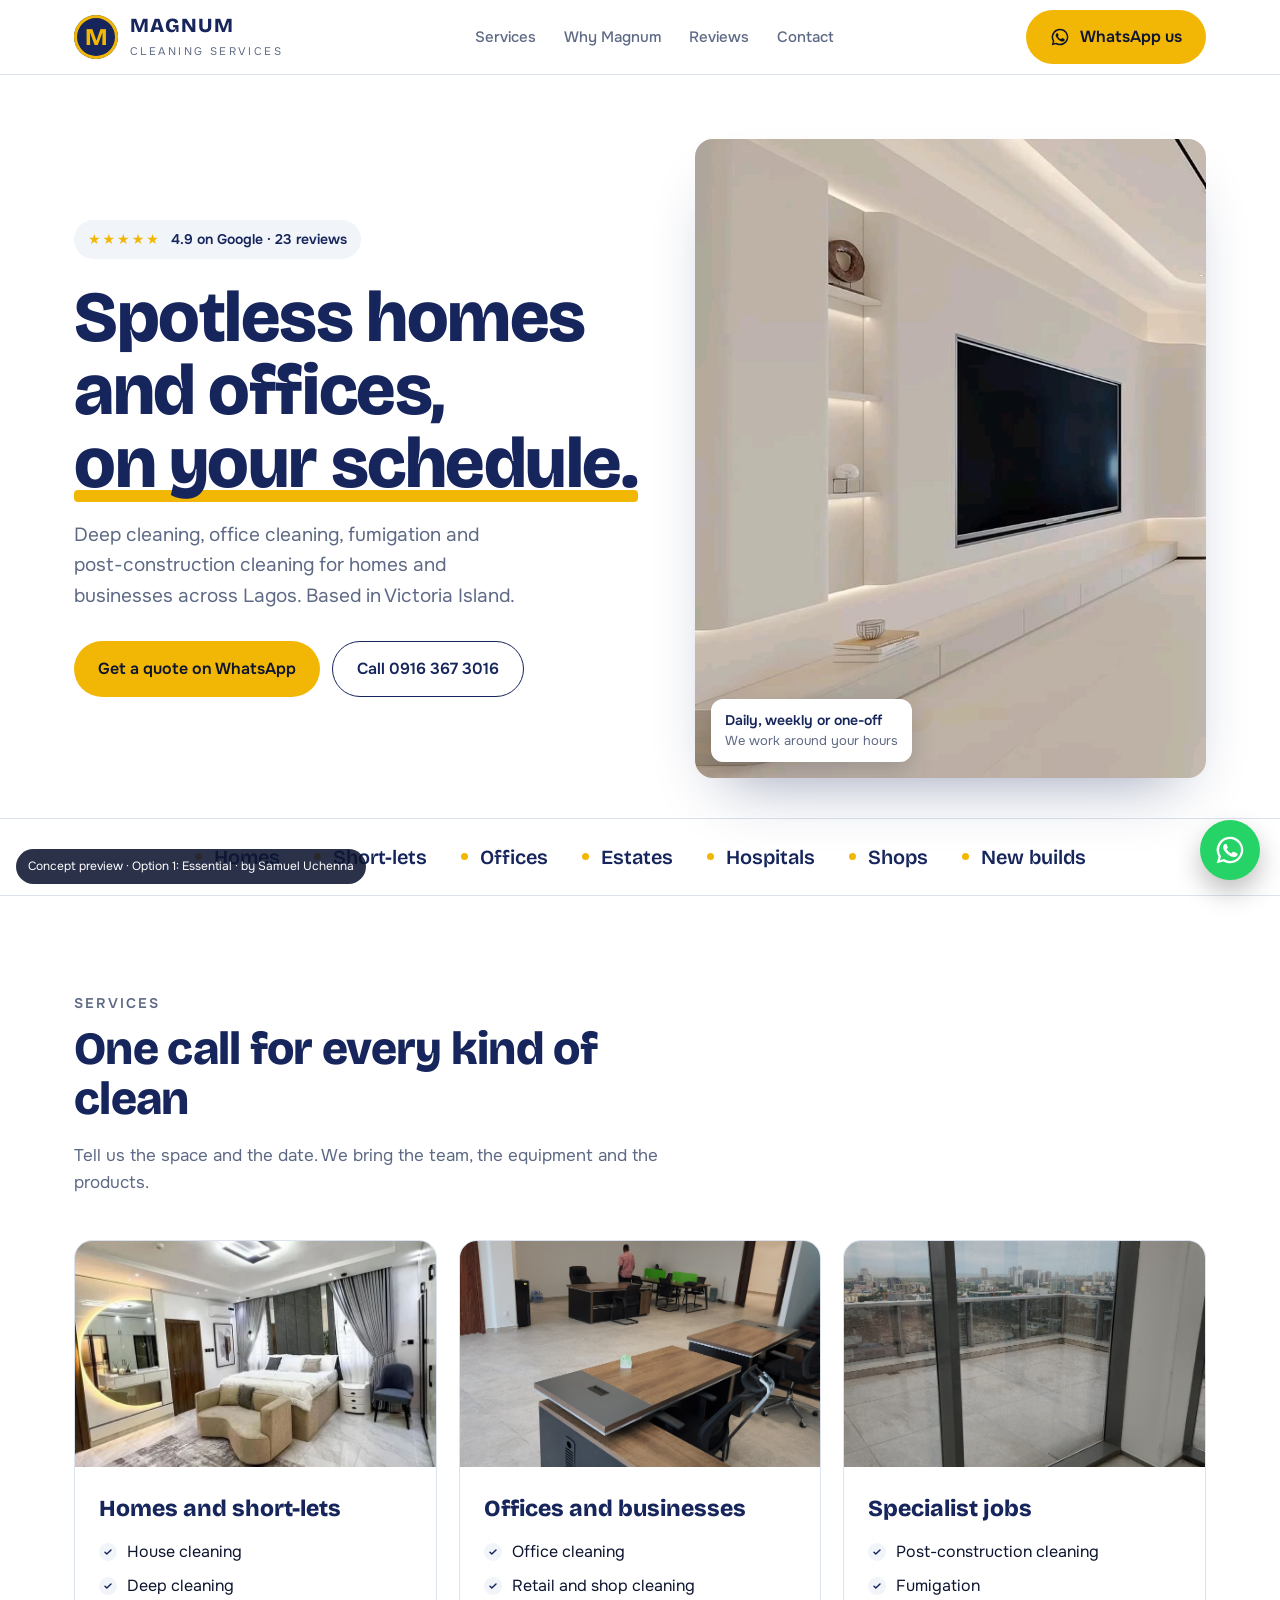
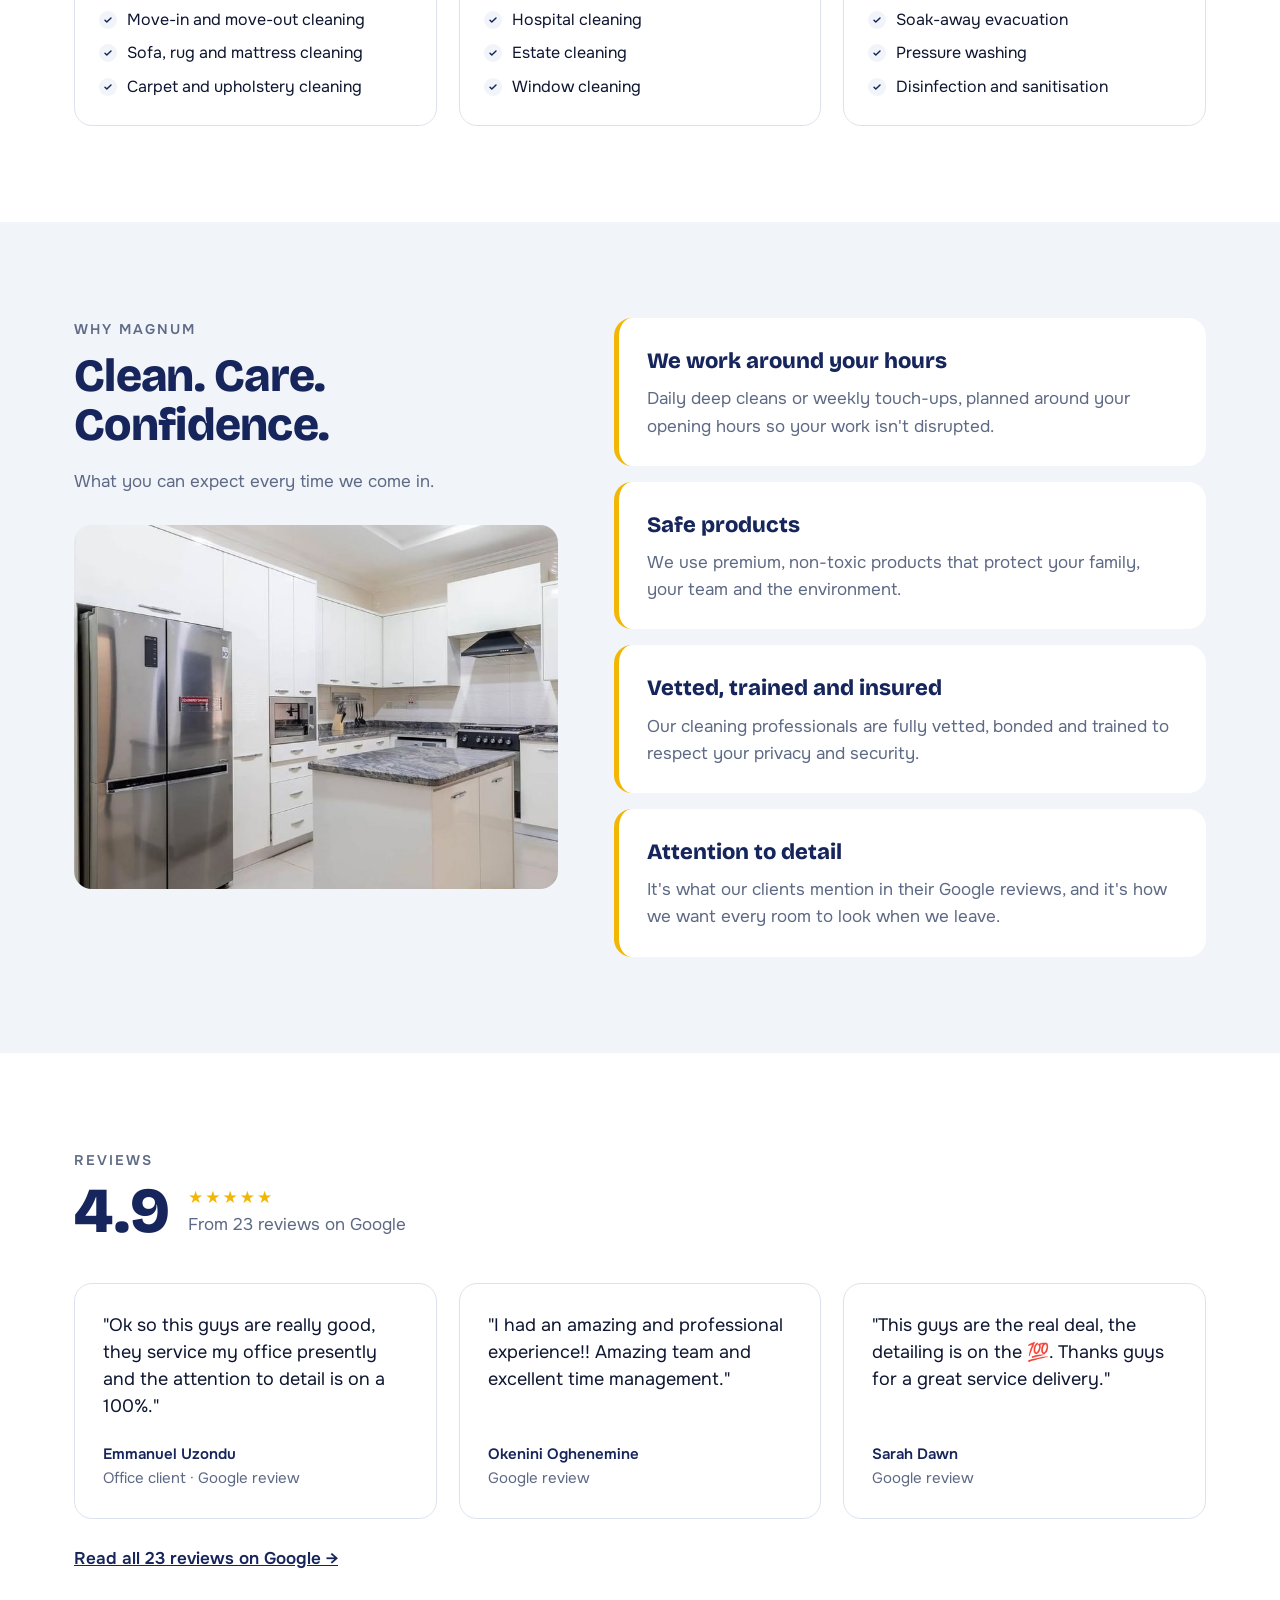
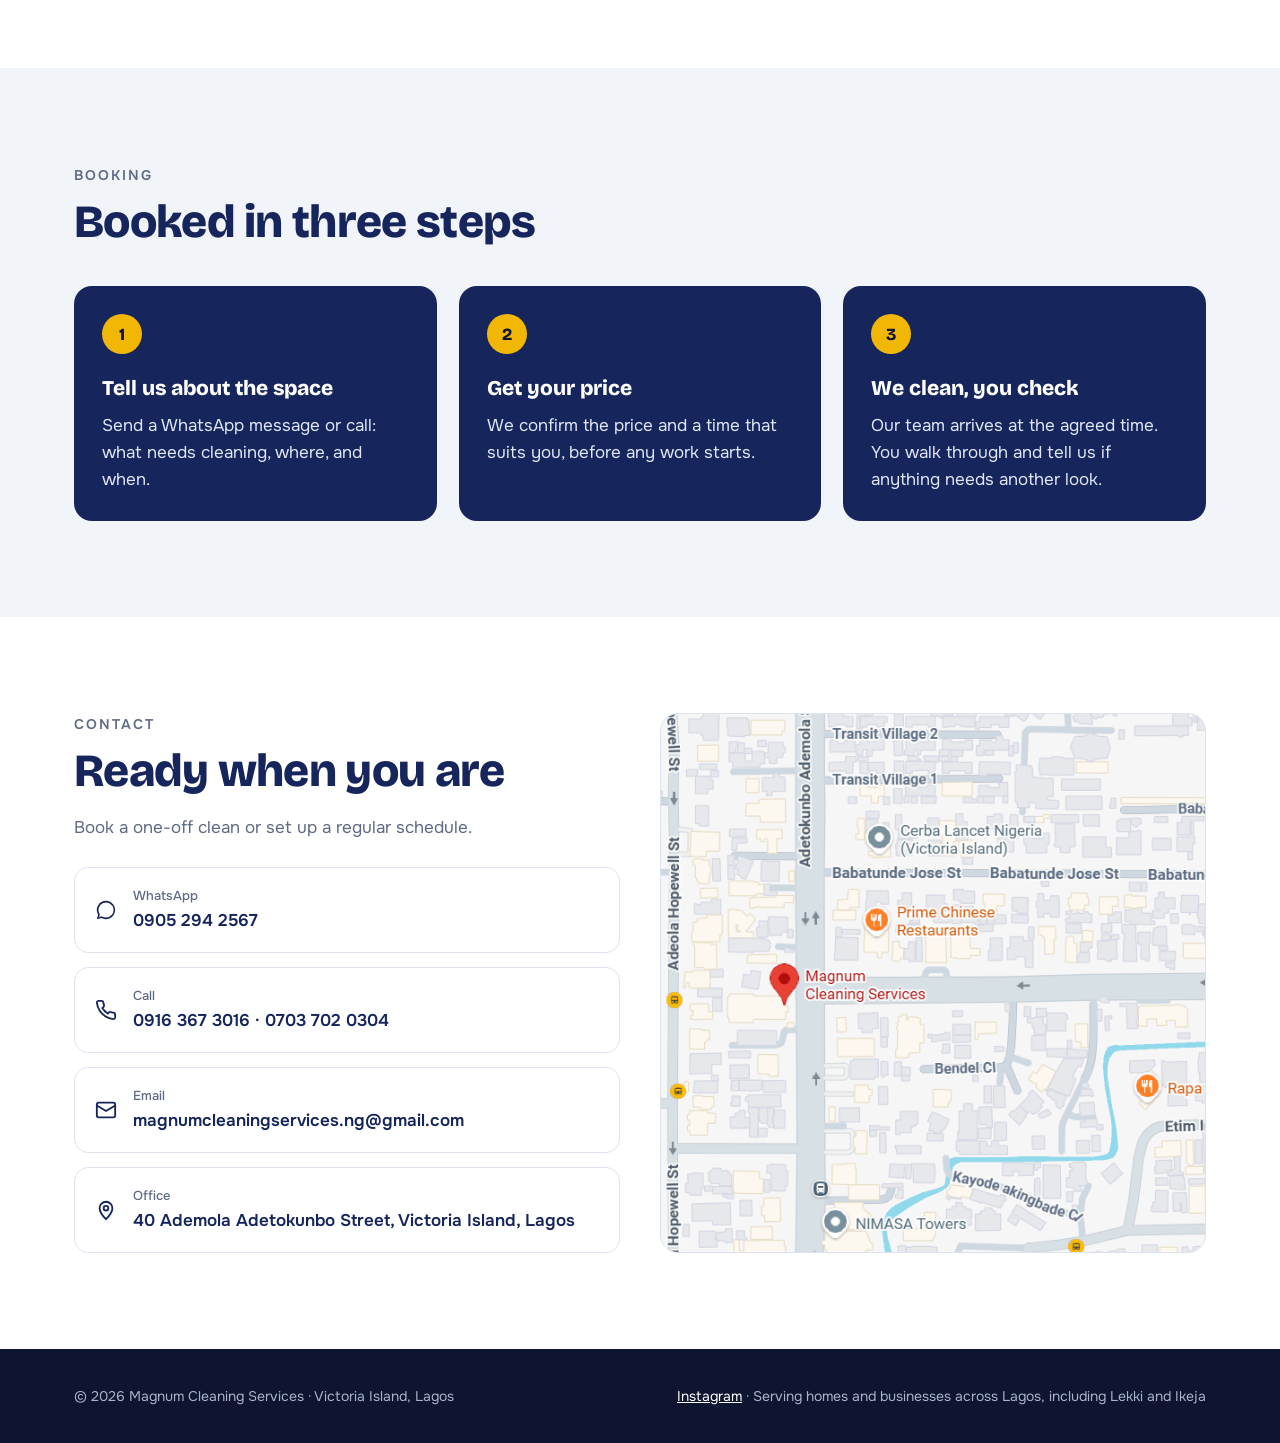
==== 1-essential/index.html @ 69dc64d0 "Magnum Cleaning Services: three website design previews Co-Authored-By: Claude Opus 5.5 <noreply@ant" ====
<!doctype html>
<html lang="en">
<head>
<meta charset="utf-8">
<meta name="viewport" content="width=device-width, initial-scale=1">
<meta name="robots" content="noindex, nofollow">
<title>Magnum Cleaning Services | Cleaning for homes and offices in Lagos</title>
<meta name="description" content="Deep cleaning, office cleaning, fumigation and post-construction cleaning for homes and businesses across Lagos. Based in Victoria Island.">
<link rel="preconnect" href="https://fonts.googleapis.com">
<link rel="preconnect" href="https://fonts.gstatic.com" crossorigin>
<link href="https://fonts.googleapis.com/css2?family=Bricolage+Grotesque:opsz,wght@12..96,600;12..96,800&family=Onest:wght@400;500;600&display=swap" rel="stylesheet">
<style>
:root{
  --white:#ffffff; --ice:#f1f4f9; --navy:#16255b; --ink:#0d1530; --steel:#5e6a85; --gold:#f2b705; --line:#dce3ee;
  --r:18px; --wrap:1180px;
  --display:"Bricolage Grotesque",system-ui,sans-serif; --body:"Onest",system-ui,sans-serif;
}
*{box-sizing:border-box;margin:0;padding:0}
html{scroll-behavior:smooth}
body{font-family:var(--body);color:var(--ink);background:var(--white);font-size:17px;line-height:1.6;-webkit-font-smoothing:antialiased}
img{display:block;max-width:100%}
a{color:inherit}
:focus-visible{outline:3px solid var(--gold);outline-offset:3px;border-radius:6px}
.wrap{max-width:var(--wrap);margin:0 auto;padding:0 24px}

/* header */
.top{position:sticky;top:0;z-index:20;background:rgba(255,255,255,.92);backdrop-filter:blur(10px);border-bottom:1px solid var(--line)}
.top .wrap{display:flex;align-items:center;justify-content:space-between;height:74px;gap:20px}
.brand{display:flex;align-items:center;gap:12px;text-decoration:none}
.badge{width:44px;height:44px;border-radius:50%;background:var(--navy);display:grid;place-items:center;color:var(--gold);font-family:var(--display);font-weight:800;font-size:24px;box-shadow:inset 0 0 0 3px var(--gold)}
.brand b{font-family:var(--display);font-weight:800;font-size:20px;letter-spacing:.06em;color:var(--navy);line-height:1}
.brand small{display:block;font-size:11px;letter-spacing:.22em;text-transform:uppercase;color:var(--steel);margin-top:3px}
.nav{display:flex;gap:28px;font-weight:500;font-size:15px}
.nav a{text-decoration:none;color:var(--steel)}
.nav a:hover{color:var(--navy)}
.btn{display:inline-flex;align-items:center;gap:10px;font-weight:600;font-size:16px;text-decoration:none;border-radius:999px;padding:14px 24px;transition:transform .15s ease,background .15s ease}
.btn:hover{transform:translateY(-1px)}
.btn-gold{background:var(--gold);color:var(--ink)}
.btn-line{border:1.5px solid var(--navy);color:var(--navy)}
.btn svg{width:20px;height:20px}

/* hero */
.hero{padding:64px 0 40px}
.hero .wrap{display:grid;grid-template-columns:1.05fr .95fr;gap:56px;align-items:center}
.eyebrow{display:inline-flex;align-items:center;gap:10px;font-size:14px;font-weight:600;color:var(--navy);background:var(--ice);border-radius:999px;padding:8px 14px}
.stars{color:var(--gold);letter-spacing:2px}
h1{font-family:var(--display);font-weight:800;font-size:clamp(42px,5.6vw,74px);line-height:1.02;letter-spacing:-.02em;color:var(--navy);margin:22px 0 20px}
h1 em{font-style:normal;position:relative;white-space:nowrap}
h1 em::after{content:"";position:absolute;left:0;right:0;bottom:.06em;height:.16em;background:var(--gold);z-index:-1;border-radius:4px}
.lead{font-size:19px;color:var(--steel);max-width:34ch}
.cta{display:flex;flex-wrap:wrap;gap:12px;margin-top:30px}

/* the wipe: a fogged photo cleared by a squeegee pass */
.pane{position:relative;border-radius:var(--r);overflow:hidden;aspect-ratio:4/5;background:var(--ice);box-shadow:0 30px 60px -30px rgba(22,37,91,.45)}
.pane img{width:100%;height:100%;object-fit:cover}
.fog{position:absolute;inset:0;background:rgba(232,238,246,.72);backdrop-filter:blur(7px) saturate(.6);-webkit-backdrop-filter:blur(7px) saturate(.6);clip-path:inset(0 0 0 0);animation:wipe 1.5s cubic-bezier(.65,0,.35,1) .5s forwards}
.blade{position:absolute;top:-4%;bottom:-4%;left:0;width:14px;border-radius:8px;background:linear-gradient(180deg,var(--navy),#22357a);box-shadow:0 0 0 2px rgba(255,255,255,.6),12px 0 30px rgba(255,255,255,.9);transform:translateX(-30px) rotate(4deg);animation:blade 1.5s cubic-bezier(.65,0,.35,1) .5s forwards}
@keyframes wipe{to{clip-path:inset(0 0 0 100%)}}
@keyframes blade{to{transform:translateX(calc(100% + 1000px)) rotate(4deg);opacity:0}}
.pane-tag{position:absolute;left:16px;bottom:16px;background:var(--white);border-radius:12px;padding:10px 14px;font-size:14px;font-weight:600;color:var(--navy);box-shadow:0 10px 24px rgba(13,21,48,.18)}
.pane-tag span{display:block;font-weight:400;color:var(--steel);font-size:13px}

.spaces{border-top:1px solid var(--line);border-bottom:1px solid var(--line);background:var(--white)}
.spaces .wrap{display:flex;flex-wrap:wrap;gap:10px 34px;justify-content:center;padding-top:22px;padding-bottom:22px;font-family:var(--display);font-weight:600;font-size:20px;color:var(--navy)}
.spaces span{display:flex;align-items:center;gap:12px}
.spaces span::before{content:"";width:7px;height:7px;border-radius:50%;background:var(--gold)}

/* sections */
section{padding:96px 0}
.kicker{font-size:14px;font-weight:600;letter-spacing:.14em;text-transform:uppercase;color:var(--steel)}
h2{font-family:var(--display);font-weight:800;font-size:clamp(32px,3.6vw,48px);line-height:1.08;letter-spacing:-.015em;color:var(--navy);margin:10px 0 18px;max-width:20ch}
.sub{color:var(--steel);max-width:58ch}

.grid3{display:grid;grid-template-columns:repeat(3,1fr);gap:22px;margin-top:44px}
.card{background:var(--white);border:1px solid var(--line);border-radius:var(--r);overflow:hidden;display:flex;flex-direction:column}
.card img{aspect-ratio:16/10;object-fit:cover;width:100%}
.card .in{padding:24px 24px 26px}
.card h3{font-family:var(--display);font-weight:800;font-size:23px;color:var(--navy);margin-bottom:12px}
.card ul{list-style:none;display:grid;gap:8px;color:var(--ink);font-size:16px}
.card li{display:flex;gap:10px;align-items:flex-start}
.card li::before{content:"";flex:0 0 18px;height:18px;margin-top:4px;border-radius:50%;background:var(--ice) url("data:image/svg+xml,%3Csvg xmlns='http://www.w3.org/2000/svg' viewBox='0 0 20 20'%3E%3Cpath d='M5 10.5l3 3 7-7' fill='none' stroke='%2316255b' stroke-width='2.4' stroke-linecap='round' stroke-linejoin='round'/%3E%3C/svg%3E") center/12px no-repeat}

.why{background:var(--ice)}
.why .wrap{display:grid;grid-template-columns:.9fr 1.1fr;gap:56px;align-items:start}
.promises{display:grid;gap:16px}
.promise{background:var(--white);border-radius:var(--r);padding:26px 28px;border-left:5px solid var(--gold)}
.promise h3{font-family:var(--display);font-weight:800;font-size:22px;color:var(--navy);margin-bottom:6px}
.promise p{color:var(--steel)}
.why-photo{border-radius:var(--r);overflow:hidden;margin-top:30px;aspect-ratio:4/3}
.why-photo img{width:100%;height:100%;object-fit:cover}

.rating{display:flex;align-items:center;gap:18px;margin-top:8px}
.rating b{font-family:var(--display);font-size:64px;font-weight:800;color:var(--navy);line-height:1}
.rating div{color:var(--steel)}
.quotes{display:grid;grid-template-columns:repeat(3,1fr);gap:22px;margin-top:40px}
.quote{border:1px solid var(--line);border-radius:var(--r);padding:28px;display:flex;flex-direction:column;justify-content:space-between;gap:22px}
.quote p{font-size:18px;line-height:1.5}
.quote cite{font-style:normal;font-weight:600;color:var(--navy);font-size:15px}
.quote cite span{display:block;font-weight:400;color:var(--steel)}
.more{display:inline-block;margin-top:26px;font-weight:600;color:var(--navy)}

.steps{display:grid;grid-template-columns:repeat(3,1fr);gap:22px;margin-top:40px;counter-reset:s}
.step{padding:28px;border-radius:var(--r);background:var(--navy);color:#dfe5f3}
.step::before{counter-increment:s;content:counter(s);display:grid;place-items:center;width:40px;height:40px;border-radius:50%;background:var(--gold);color:var(--ink);font-family:var(--display);font-weight:800;margin-bottom:18px}
.step h3{font-family:var(--display);font-weight:800;font-size:21px;color:#fff;margin-bottom:6px}

.contact .wrap{display:grid;grid-template-columns:1fr 1fr;gap:40px;align-items:stretch}
.lines{display:grid;gap:14px;margin-top:26px}
.line{display:flex;gap:16px;align-items:center;padding:18px 20px;border:1px solid var(--line);border-radius:14px;text-decoration:none}
.line svg{width:22px;height:22px;flex:0 0 22px;color:var(--navy)}
.line b{display:block;font-size:13px;font-weight:500;color:var(--steel)}
.line span{font-weight:600;color:var(--navy)}
.map{border-radius:var(--r);overflow:hidden;border:1px solid var(--line);min-height:420px;background:#eef1f5 url(../assets/map.png) 30% center/cover}
.map iframe{width:100%;height:100%;min-height:420px;border:0}

footer{background:var(--ink);color:#aab3c8;padding:36px 0;font-size:14px}
footer .wrap{display:flex;justify-content:space-between;flex-wrap:wrap;gap:12px}
footer a{color:#fff}

.float{position:fixed;right:20px;bottom:20px;z-index:30;width:60px;height:60px;border-radius:50%;background:#25d366;display:grid;place-items:center;box-shadow:0 12px 26px rgba(0,0,0,.25)}
.float svg{width:32px;height:32px;color:#fff}
.concept{position:fixed;left:16px;bottom:16px;z-index:30;background:var(--ink);color:#fff;font-size:12px;padding:8px 12px;border-radius:999px;opacity:.88}

@media (max-width:960px){
  .nav{display:none}
  .hero .wrap,.why .wrap,.contact .wrap{grid-template-columns:1fr}
  .grid3,.quotes,.steps{grid-template-columns:1fr}
  .pane{aspect-ratio:4/4}
  section{padding:72px 0}
  .top .btn{padding:10px 16px;font-size:14px}
}
@media (max-width:520px){
  h1{font-size:38px}
  h1 em{white-space:normal}
  .top .btn span{display:none}
  .concept{display:none}
}
@media (prefers-reduced-motion:reduce){
  .fog,.blade{animation:none;display:none}
  html{scroll-behavior:auto}
}
.hero .wrap>*,.why .wrap>*,.contact .wrap>*{min-width:0}
.line span{overflow-wrap:anywhere}
html,body{overflow-x:hidden}
.shot .float,.shot .concept{display:none}
</style>
<script>/* shot-mode */if(location.hash==="#shot")document.documentElement.classList.add("shot")</script>
</head>
<body>

<header class="top">
  <div class="wrap">
    <a class="brand" href="#top" aria-label="Magnum Cleaning Services, home">
      <span class="badge" aria-hidden="true">M</span>
      <span><b>MAGNUM</b><small>Cleaning Services</small></span>
    </a>
    <nav class="nav" aria-label="Main">
      <a href="#services">Services</a><a href="#why">Why Magnum</a><a href="#reviews">Reviews</a><a href="#contact">Contact</a>
    </nav>
    <a class="btn btn-gold" href="https://wa.me/2349052942567?text=Hello%20Magnum%2C%20I%27d%20like%20a%20quote%20for%20cleaning." target="_blank" rel="noopener">
      <svg viewBox="0 0 24 24" fill="currentColor" aria-hidden="true"><path d="M12 2a10 10 0 0 0-8.6 15.1L2 22l5-1.3A10 10 0 1 0 12 2zm0 18.2a8.2 8.2 0 0 1-4.2-1.2l-.3-.2-3 .8.8-2.9-.2-.3A8.2 8.2 0 1 1 12 20.2zm4.5-6.1c-.2-.1-1.5-.7-1.7-.8s-.4-.1-.6.1-.7.8-.8 1-.3.2-.5.1a6.7 6.7 0 0 1-3.3-2.9c-.3-.4.3-.4.7-1.3a.5.5 0 0 0 0-.5c0-.1-.6-1.4-.8-1.9s-.4-.4-.6-.4h-.5a1 1 0 0 0-.7.3 3 3 0 0 0-.9 2.2 5.2 5.2 0 0 0 1.1 2.7 11.8 11.8 0 0 0 4.5 4c1.7.7 2.3.8 3.2.6a2.7 2.7 0 0 0 1.8-1.2 2.2 2.2 0 0 0 .2-1.3c-.1-.1-.3-.2-.5-.3z"/></svg>
      <span>WhatsApp us</span>
    </a>
  </div>
</header>

<main id="top">
<section class="hero">
  <div class="wrap">
    <div>
      <span class="eyebrow"><span class="stars" aria-hidden="true">★★★★★</span> 4.9 on Google · 23 reviews</span>
      <h1>Spotless homes and offices, <em>on your schedule.</em></h1>
      <p class="lead">Deep cleaning, office cleaning, fumigation and post-construction cleaning for homes and businesses across Lagos. Based in Victoria Island.</p>
      <div class="cta">
        <a class="btn btn-gold" href="https://wa.me/2349052942567?text=Hello%20Magnum%2C%20I%27d%20like%20a%20quote%20for%20cleaning." target="_blank" rel="noopener">Get a quote on WhatsApp</a>
        <a class="btn btn-line" href="tel:+2349163673016">Call 0916 367 3016</a>
      </div>
    </div>
    <div class="pane">
      <img src="../assets/tv-wall.jpg" alt="A bright white living room with a polished floor">
      <div class="fog" aria-hidden="true"></div>
      <div class="blade" aria-hidden="true"></div>
      <div class="pane-tag">Daily, weekly or one-off<span>We work around your hours</span></div>
    </div>
  </div>
</section>

<div class="spaces" aria-label="Spaces we clean">
  <div class="wrap"><span>Homes</span><span>Short-lets</span><span>Offices</span><span>Estates</span><span>Hospitals</span><span>Shops</span><span>New builds</span></div>
</div>

<section id="services">
  <div class="wrap">
    <p class="kicker">Services</p>
    <h2>One call for every kind of clean</h2>
    <p class="sub">Tell us the space and the date. We bring the team, the equipment and the products.</p>
    <div class="grid3">
      <article class="card">
        <img src="../assets/bedroom.jpg" alt="A freshly cleaned bedroom" loading="lazy">
        <div class="in"><h3>Homes and short-lets</h3>
          <ul><li>House cleaning</li><li>Deep cleaning</li><li>Move-in and move-out cleaning</li><li>Sofa, rug and mattress cleaning</li><li>Carpet and upholstery cleaning</li></ul>
        </div>
      </article>
      <article class="card">
        <img src="../assets/office-desks.jpg" alt="A clean open-plan office" loading="lazy">
        <div class="in"><h3>Offices and businesses</h3>
          <ul><li>Office cleaning</li><li>Retail and shop cleaning</li><li>Hospital cleaning</li><li>Estate cleaning</li><li>Window cleaning</li></ul>
        </div>
      </article>
      <article class="card">
        <img src="../assets/glass-room.jpg" alt="An empty new room with glass doors, ready after construction" loading="lazy">
        <div class="in"><h3>Specialist jobs</h3>
          <ul><li>Post-construction cleaning</li><li>Fumigation</li><li>Soak-away evacuation</li><li>Pressure washing</li><li>Disinfection and sanitisation</li></ul>
        </div>
      </article>
    </div>
  </div>
</section>

<section class="why" id="why">
  <div class="wrap">
    <div>
      <p class="kicker">Why Magnum</p>
      <h2>Clean. Care. Confidence.</h2>
      <p class="sub">What you can expect every time we come in.</p>
      <div class="why-photo"><img src="../assets/kitchen.jpg" alt="A spotless white kitchen" loading="lazy"></div>
    </div>
    <div class="promises">
      <div class="promise"><h3>We work around your hours</h3><p>Daily deep cleans or weekly touch-ups, planned around your opening hours so your work isn't disrupted.</p></div>
      <div class="promise"><h3>Safe products</h3><p>We use premium, non-toxic products that protect your family, your team and the environment.</p></div>
      <div class="promise"><h3>Vetted, trained and insured</h3><p>Our cleaning professionals are fully vetted, bonded and trained to respect your privacy and security.</p></div>
      <div class="promise"><h3>Attention to detail</h3><p>It's what our clients mention in their Google reviews, and it's how we want every room to look when we leave.</p></div>
    </div>
  </div>
</section>

<section id="reviews">
  <div class="wrap">
    <p class="kicker">Reviews</p>
    <div class="rating"><b>4.9</b><div><span class="stars" aria-hidden="true">★★★★★</span><br>From 23 reviews on Google</div></div>
    <div class="quotes">
      <figure class="quote"><p>"Ok so this guys are really good, they service my office presently and the attention to detail is on a 100%."</p><cite>Emmanuel Uzondu<span>Office client · Google review</span></cite></figure>
      <figure class="quote"><p>"I had an amazing and professional experience!! Amazing team and excellent time management."</p><cite>Okenini Oghenemine<span>Google review</span></cite></figure>
      <figure class="quote"><p>"This guys are the real deal, the detailing is on the 💯. Thanks guys for a great service delivery."</p><cite>Sarah Dawn<span>Google review</span></cite></figure>
    </div>
    <a class="more" href="https://www.google.com/maps/search/?api=1&query=Magnum+Cleaning+Services+Victoria+Island+Lagos" target="_blank" rel="noopener">Read all 23 reviews on Google →</a>
  </div>
</section>

<section class="why">
  <div class="wrap" style="display:block">
    <p class="kicker">Booking</p>
    <h2>Booked in three steps</h2>
    <div class="steps">
      <div class="step"><h3>Tell us about the space</h3><p>Send a WhatsApp message or call: what needs cleaning, where, and when.</p></div>
      <div class="step"><h3>Get your price</h3><p>We confirm the price and a time that suits you, before any work starts.</p></div>
      <div class="step"><h3>We clean, you check</h3><p>Our team arrives at the agreed time. You walk through and tell us if anything needs another look.</p></div>
    </div>
  </div>
</section>

<section class="contact" id="contact">
  <div class="wrap">
    <div>
      <p class="kicker">Contact</p>
      <h2>Ready when you are</h2>
      <p class="sub">Book a one-off clean or set up a regular schedule.</p>
      <div class="lines">
        <a class="line" href="https://wa.me/2349052942567" target="_blank" rel="noopener"><svg viewBox="0 0 24 24" fill="currentColor" aria-hidden="true"><path d="M12 2a10 10 0 0 0-8.6 15.1L2 22l5-1.3A10 10 0 1 0 12 2zm0 18.2a8.2 8.2 0 0 1-4.2-1.2l-.3-.2-3 .8.8-2.9-.2-.3A8.2 8.2 0 1 1 12 20.2z"/></svg><div><b>WhatsApp</b><span>0905 294 2567</span></div></a>
        <a class="line" href="tel:+2349163673016"><svg viewBox="0 0 24 24" fill="none" stroke="currentColor" stroke-width="2" aria-hidden="true"><path d="M22 16.9v3a2 2 0 0 1-2.2 2 19.8 19.8 0 0 1-8.6-3.1 19.5 19.5 0 0 1-6-6A19.8 19.8 0 0 1 2.1 4.2 2 2 0 0 1 4.1 2h3a2 2 0 0 1 2 1.7c.1 1 .4 1.9.7 2.8a2 2 0 0 1-.5 2.1L8 9.9a16 16 0 0 0 6 6l1.3-1.3a2 2 0 0 1 2.1-.4c.9.3 1.8.6 2.8.7a2 2 0 0 1 1.7 2z"/></svg><div><b>Call</b><span>0916 367 3016 · 0703 702 0304</span></div></a>
        <a class="line" href="mailto:magnumcleaningservices.ng@gmail.com"><svg viewBox="0 0 24 24" fill="none" stroke="currentColor" stroke-width="2" aria-hidden="true"><rect x="2" y="4" width="20" height="16" rx="2"/><path d="m22 7-10 6L2 7"/></svg><div><b>Email</b><span>magnumcleaningservices.ng@gmail.com</span></div></a>
        <div class="line"><svg viewBox="0 0 24 24" fill="none" stroke="currentColor" stroke-width="2" aria-hidden="true"><path d="M12 22s7-7.2 7-12a7 7 0 0 0-14 0c0 4.8 7 12 7 12z"/><circle cx="12" cy="10" r="2.5"/></svg><div><b>Office</b><span>40 Ademola Adetokunbo Street, Victoria Island, Lagos</span></div></div>
      </div>
    </div>
    <div class="map"><iframe title="Map showing Magnum Cleaning Services in Victoria Island" loading="eager" src="https://www.google.com/maps?q=Magnum+Cleaning+Services,+40+Ademola+Adetokunbo+Street,+Victoria+Island,+Lagos&output=embed"></iframe></div>
  </div>
</section>
</main>

<footer>
  <div class="wrap">
    <span>© 2026 Magnum Cleaning Services · Victoria Island, Lagos</span>
    <span><a href="https://www.instagram.com/magnumcleanin/" target="_blank" rel="noopener">Instagram</a> · Serving homes and businesses across Lagos, including Lekki and Ikeja</span>
  </div>
</footer>

<a class="float" href="https://wa.me/2349052942567?text=Hello%20Magnum%2C%20I%27d%20like%20a%20quote%20for%20cleaning." target="_blank" rel="noopener" aria-label="Chat with Magnum on WhatsApp"><svg viewBox="0 0 24 24" fill="currentColor" aria-hidden="true"><path d="M12 2a10 10 0 0 0-8.6 15.1L2 22l5-1.3A10 10 0 1 0 12 2zm0 18.2a8.2 8.2 0 0 1-4.2-1.2l-.3-.2-3 .8.8-2.9-.2-.3A8.2 8.2 0 1 1 12 20.2zm4.5-6.1c-.2-.1-1.5-.7-1.7-.8s-.4-.1-.6.1-.7.8-.8 1-.3.2-.5.1a6.7 6.7 0 0 1-3.3-2.9c-.3-.4.3-.4.7-1.3a.5.5 0 0 0 0-.5c0-.1-.6-1.4-.8-1.9s-.4-.4-.6-.4h-.5a1 1 0 0 0-.7.3 3 3 0 0 0-.9 2.2 5.2 5.2 0 0 0 1.1 2.7 11.8 11.8 0 0 0 4.5 4c1.7.7 2.3.8 3.2.6a2.7 2.7 0 0 0 1.8-1.2 2.2 2.2 0 0 0 .2-1.3c-.1-.1-.3-.2-.5-.3z"/></svg></a>
<div class="concept">Concept preview · Option 1: Essential · by Samuel Uchenna</div>
</body>
</html>
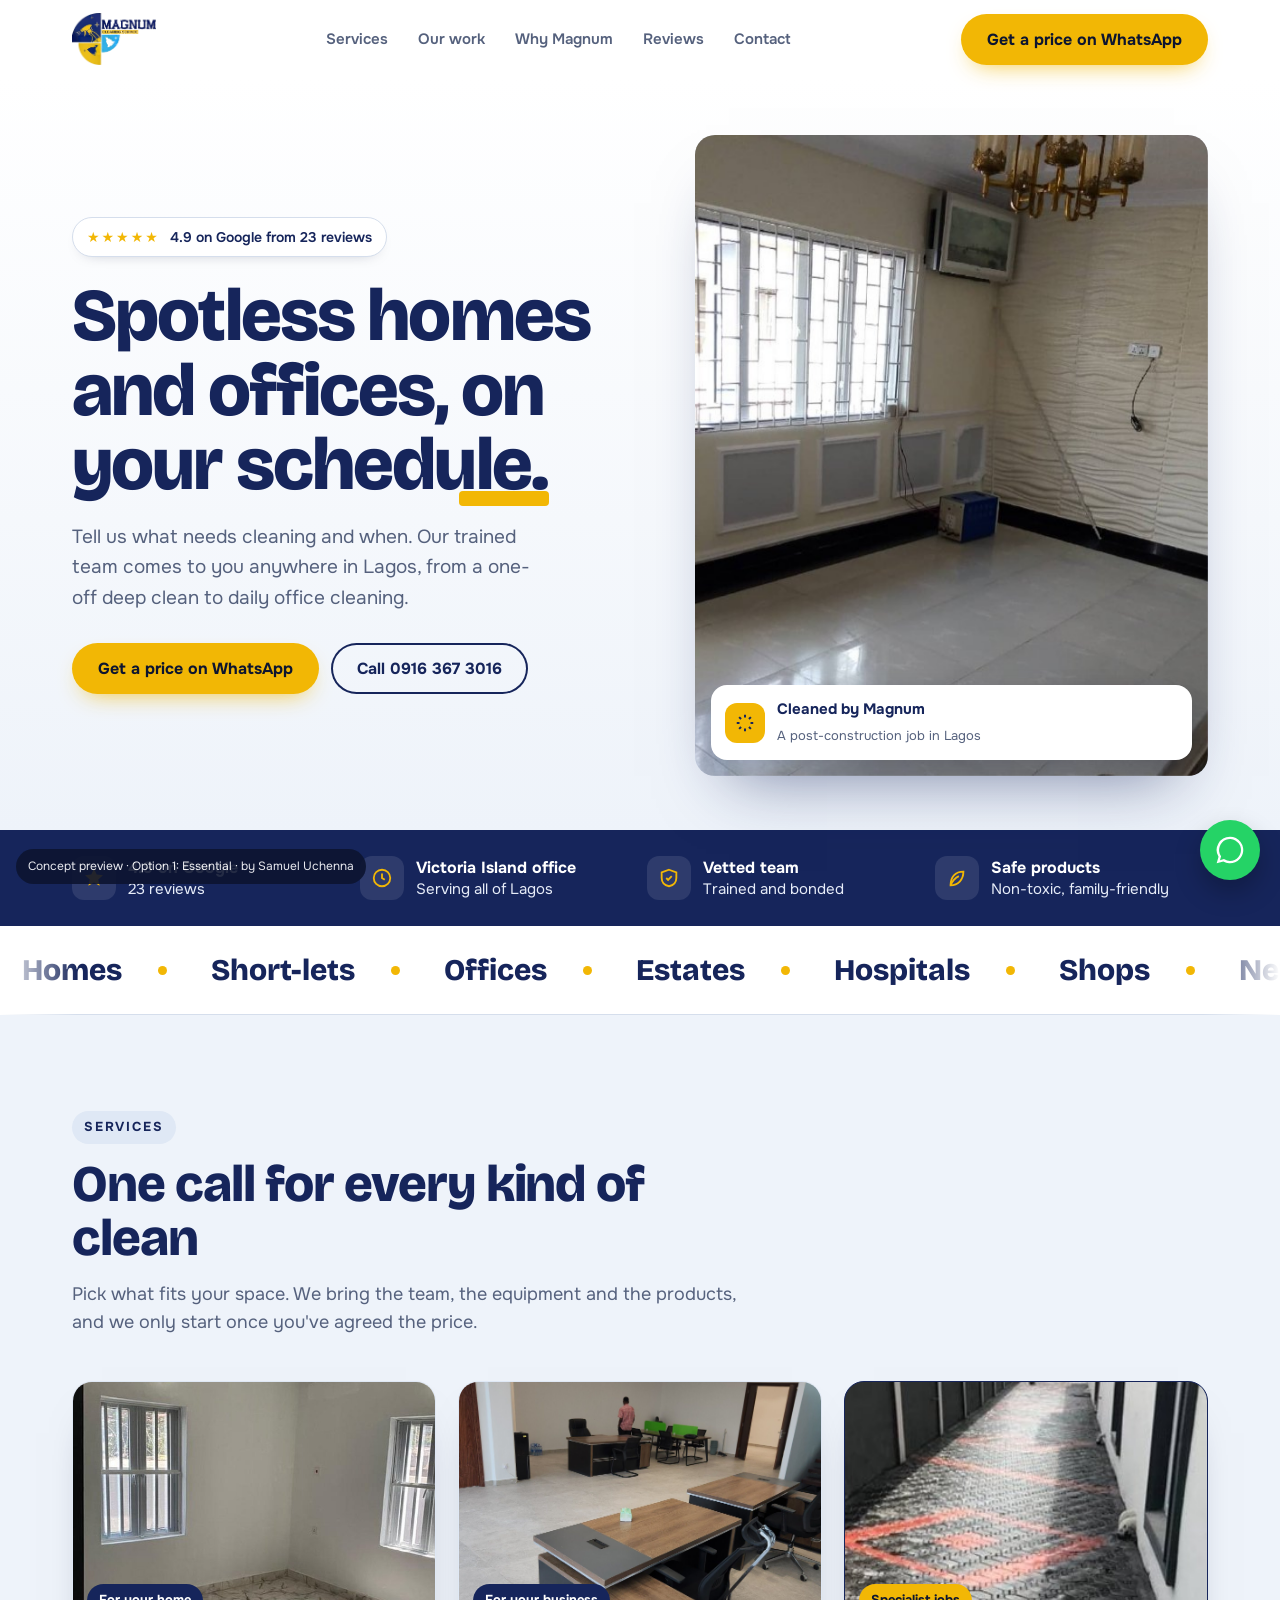
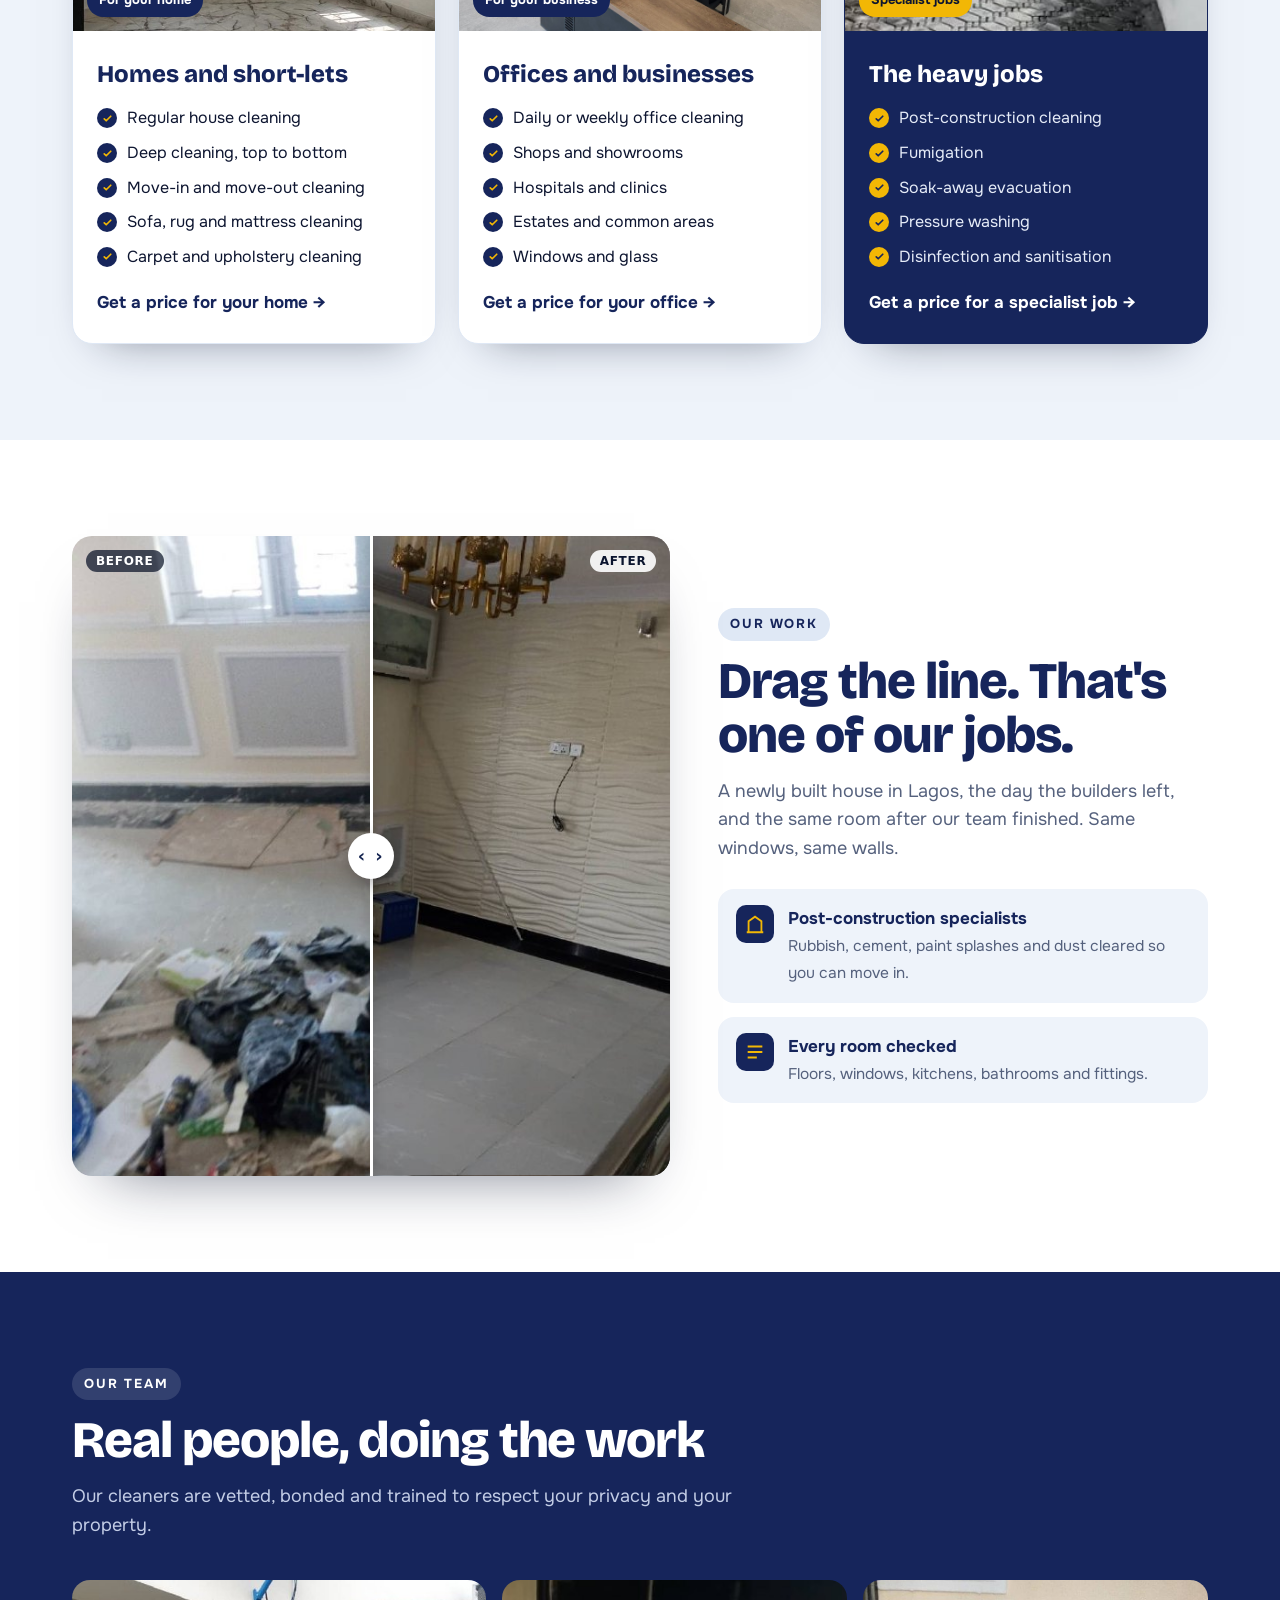
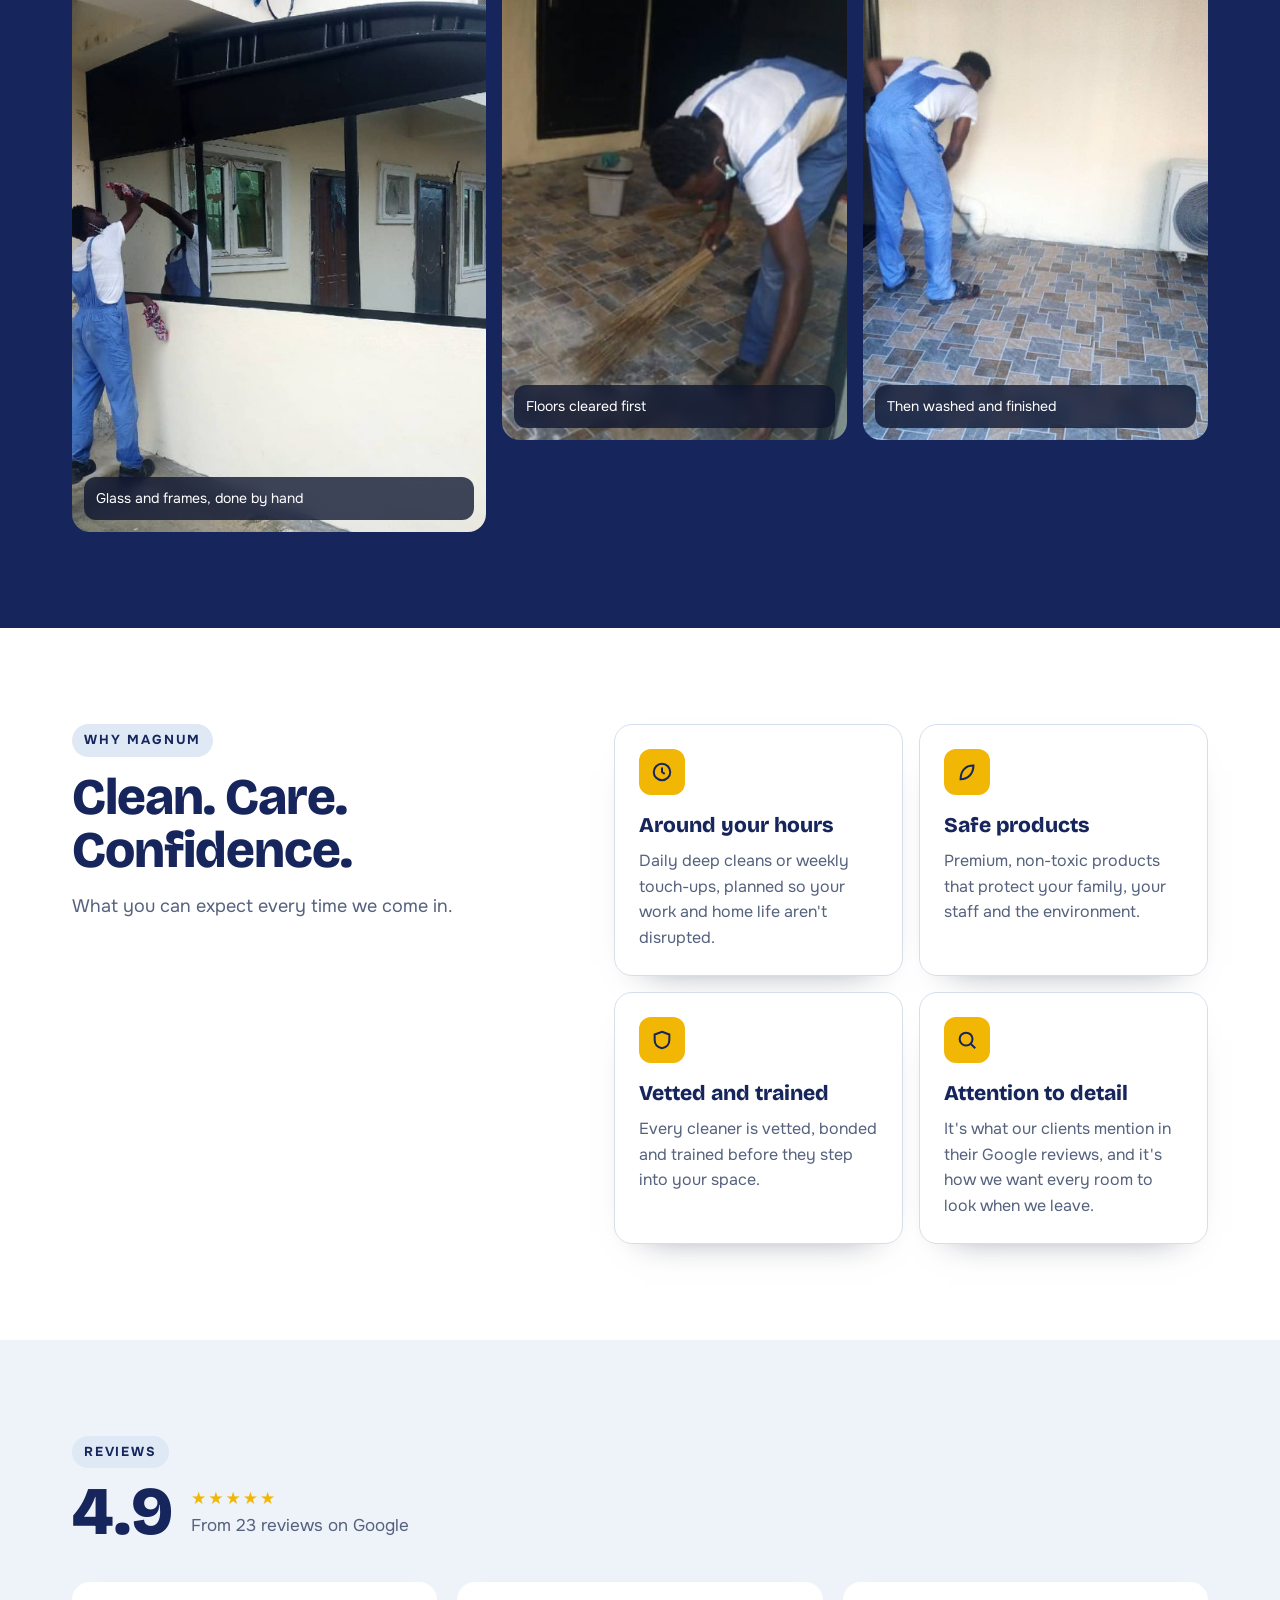
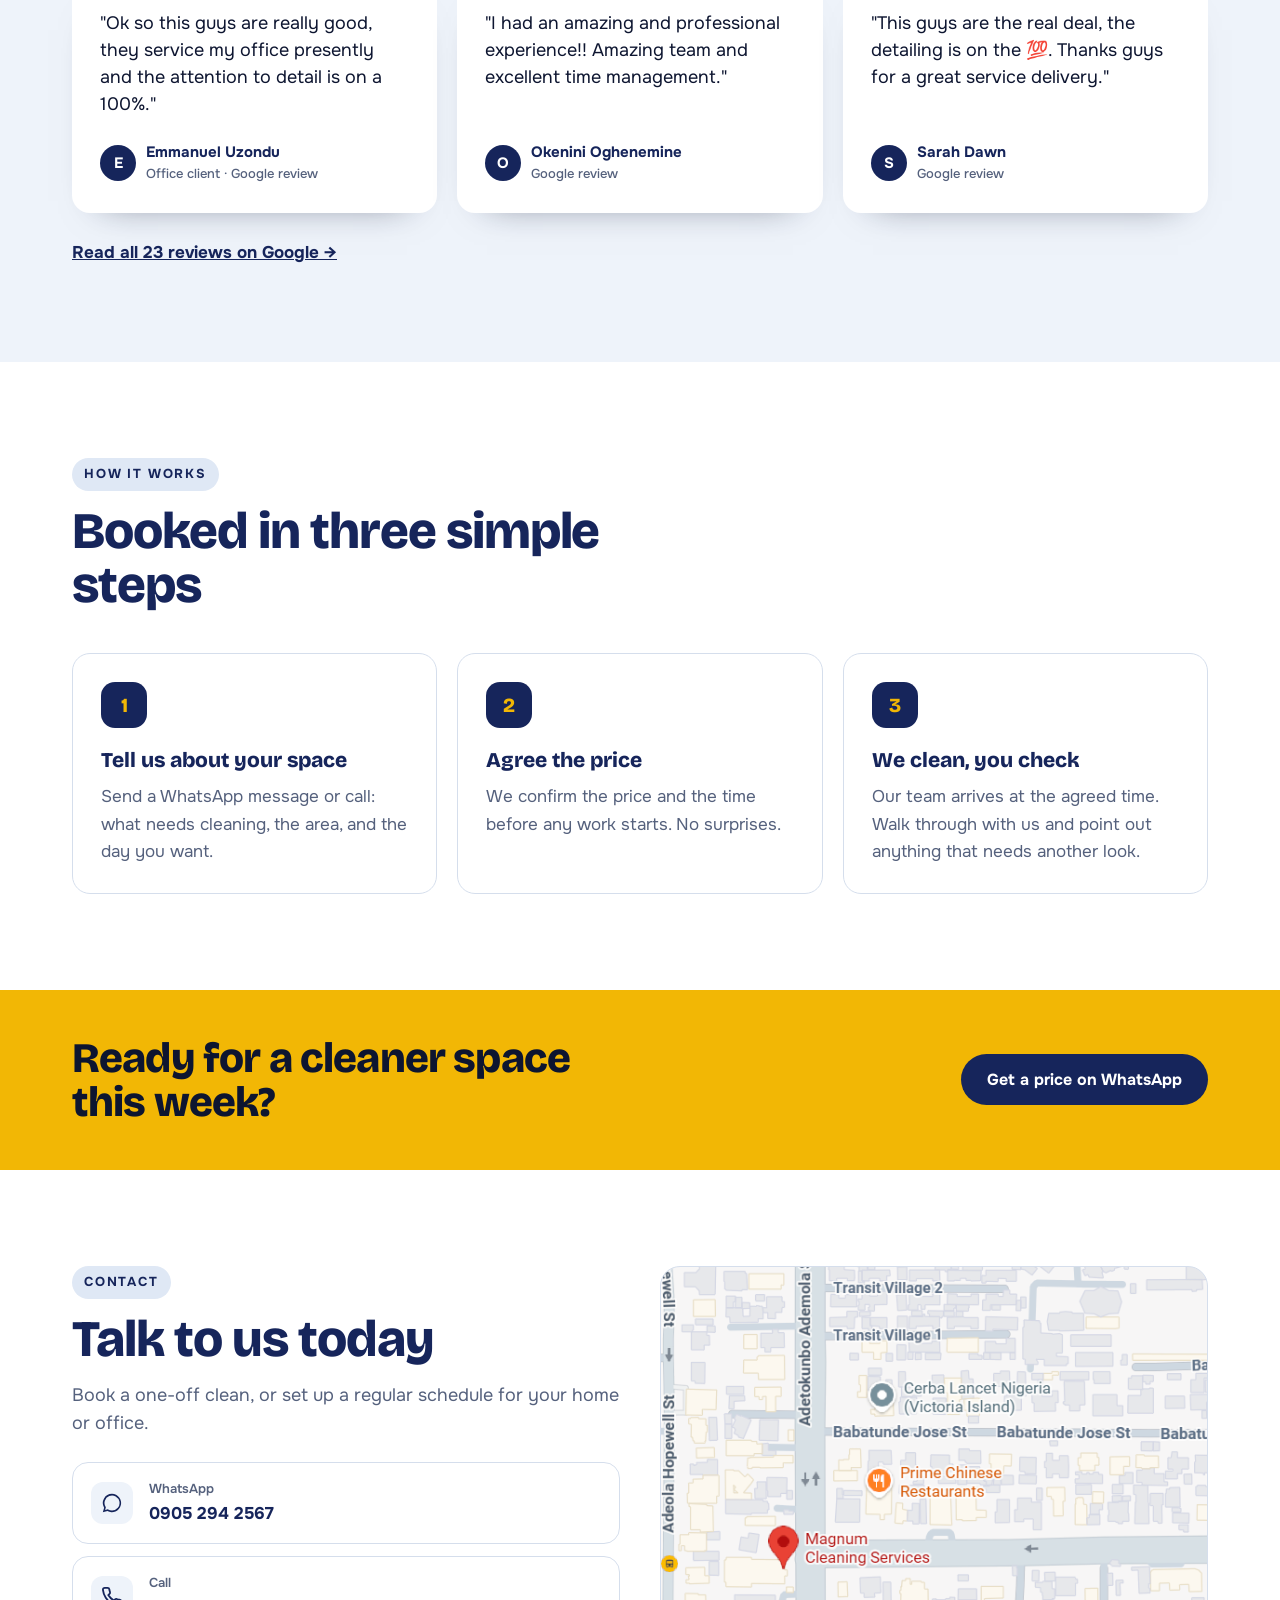
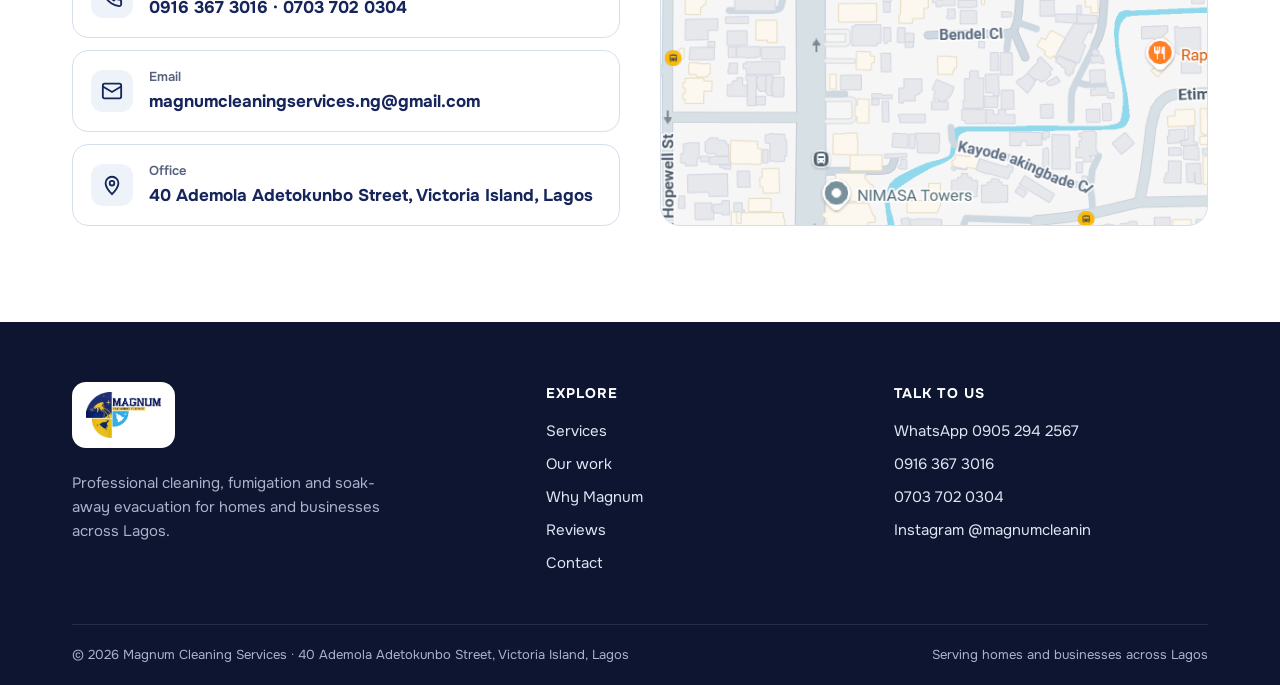
==== commit ca26b237: "Rebuild all three Magnum designs: real logo and job photos, motion, proper multi-page sites, mobile " ====
--- a/1-essential/index.html
+++ b/1-essential/index.html
@@ -5,286 +5,420 @@
 <meta name="viewport" content="width=device-width, initial-scale=1">
 <meta name="robots" content="noindex, nofollow">
 <title>Magnum Cleaning Services | Cleaning for homes and offices in Lagos</title>
-<meta name="description" content="Deep cleaning, office cleaning, fumigation and post-construction cleaning for homes and businesses across Lagos. Based in Victoria Island.">
+<meta name="description" content="Deep cleaning, office cleaning, post-construction cleaning, fumigation and soak-away evacuation across Lagos. Based in Victoria Island. 4.9 on Google.">
+<link rel="icon" href="../assets/magnum-icon.png">
 <link rel="preconnect" href="https://fonts.googleapis.com">
 <link rel="preconnect" href="https://fonts.gstatic.com" crossorigin>
-<link href="https://fonts.googleapis.com/css2?family=Bricolage+Grotesque:opsz,wght@12..96,600;12..96,800&family=Onest:wght@400;500;600&display=swap" rel="stylesheet">
+<link href="https://fonts.googleapis.com/css2?family=Bricolage+Grotesque:opsz,wght@12..96,600;12..96,800&family=Onest:wght@400;500;600;700&display=swap" rel="stylesheet">
+<link rel="stylesheet" href="../assets/motion.css">
+<script src="../assets/motion.js"></script>
 <style>
 :root{
-  --white:#ffffff; --ice:#f1f4f9; --navy:#16255b; --ink:#0d1530; --steel:#5e6a85; --gold:#f2b705; --line:#dce3ee;
-  --r:18px; --wrap:1180px;
+  --white:#ffffff; --ice:#eef3fa; --ice2:#dfe8f5; --navy:#16255b; --navy2:#1f3277; --ink:#0d1530; --steel:#55617d; --gold:#f2b705; --sky:#38a6f0; --line:#d5deec;
+  --r:20px; --wrap:1180px;
   --display:"Bricolage Grotesque",system-ui,sans-serif; --body:"Onest",system-ui,sans-serif;
 }
 *{box-sizing:border-box;margin:0;padding:0}
 html{scroll-behavior:smooth}
+html,body{overflow-x:hidden}
 body{font-family:var(--body);color:var(--ink);background:var(--white);font-size:17px;line-height:1.6;-webkit-font-smoothing:antialiased}
 img{display:block;max-width:100%}
 a{color:inherit}
 :focus-visible{outline:3px solid var(--gold);outline-offset:3px;border-radius:6px}
-.wrap{max-width:var(--wrap);margin:0 auto;padding:0 24px}
+.wrap{max-width:var(--wrap);margin:0 auto;padding:0 22px}
+.wrap>*{min-width:0}
+svg.i{width:22px;height:22px;flex:0 0 auto}
 
 /* header */
-.top{position:sticky;top:0;z-index:20;background:rgba(255,255,255,.92);backdrop-filter:blur(10px);border-bottom:1px solid var(--line)}
-.top .wrap{display:flex;align-items:center;justify-content:space-between;height:74px;gap:20px}
-.brand{display:flex;align-items:center;gap:12px;text-decoration:none}
-.badge{width:44px;height:44px;border-radius:50%;background:var(--navy);display:grid;place-items:center;color:var(--gold);font-family:var(--display);font-weight:800;font-size:24px;box-shadow:inset 0 0 0 3px var(--gold)}
-.brand b{font-family:var(--display);font-weight:800;font-size:20px;letter-spacing:.06em;color:var(--navy);line-height:1}
-.brand small{display:block;font-size:11px;letter-spacing:.22em;text-transform:uppercase;color:var(--steel);margin-top:3px}
-.nav{display:flex;gap:28px;font-weight:500;font-size:15px}
-.nav a{text-decoration:none;color:var(--steel)}
-.nav a:hover{color:var(--navy)}
-.btn{display:inline-flex;align-items:center;gap:10px;font-weight:600;font-size:16px;text-decoration:none;border-radius:999px;padding:14px 24px;transition:transform .15s ease,background .15s ease}
-.btn:hover{transform:translateY(-1px)}
-.btn-gold{background:var(--gold);color:var(--ink)}
-.btn-line{border:1.5px solid var(--navy);color:var(--navy)}
-.btn svg{width:20px;height:20px}
+.top{position:sticky;top:0;z-index:40;background:rgba(255,255,255,.96);backdrop-filter:blur(10px);border-bottom:1px solid transparent;transition:box-shadow .3s,border-color .3s}
+.top.scrolled{border-color:var(--line);box-shadow:0 8px 24px -18px rgba(13,21,48,.45)}
+.top .wrap{display:flex;align-items:center;justify-content:space-between;height:78px;gap:16px}
+.logo img{height:52px;width:auto}
+.nav{display:flex;gap:30px;font-weight:600;font-size:15px}
+.nav a{text-decoration:none;color:var(--steel);position:relative;padding:6px 0}
+.nav a::after{content:"";position:absolute;left:0;right:0;bottom:0;height:2px;background:var(--gold);transform:scaleX(0);transform-origin:left;transition:transform .25s}
+.nav a:hover{color:var(--navy)} .nav a:hover::after{transform:scaleX(1)}
+.btn{display:inline-flex;align-items:center;justify-content:center;gap:10px;font:700 16px var(--body);text-decoration:none;border-radius:999px;padding:15px 26px;transition:transform .15s ease,box-shadow .15s ease;border:0;cursor:pointer;text-align:center}
+.btn:hover{transform:translateY(-2px)}
+.btn-gold{background:var(--gold);color:var(--ink);box-shadow:0 10px 24px -12px rgba(242,183,5,.9)}
+.btn-navy{background:var(--navy);color:#fff}
+.btn-line{box-shadow:inset 0 0 0 2px var(--navy);color:var(--navy)}
+.menu-btn{display:none;width:48px;height:48px;border-radius:14px;border:0;background:var(--ice);cursor:pointer;align-items:center;justify-content:center}
+.menu-btn span,.menu-btn span::before,.menu-btn span::after{display:block;width:20px;height:2px;background:var(--navy);border-radius:2px;position:relative;content:""}
+.menu-btn span::before{position:absolute;top:-6px}.menu-btn span::after{position:absolute;top:6px}
+
+/* phone menu */
+.pmenu{position:fixed;inset:0;z-index:60;background:var(--navy);color:#fff;padding:24px 24px 34px;display:flex;flex-direction:column;transform:translateY(-100%);transition:transform .45s cubic-bezier(.7,0,.2,1);visibility:hidden}
+.pmenu.open{transform:none;visibility:visible}
+.pmenu .x{align-self:flex-end;width:48px;height:48px;border-radius:14px;border:0;background:rgba(255,255,255,.12);color:#fff;font-size:26px;cursor:pointer}
+.pmenu nav{display:flex;flex-direction:column;gap:6px;margin-top:20px}
+.pmenu nav a{font-family:var(--display);font-weight:800;font-size:38px;text-decoration:none;padding:6px 0;border-bottom:1px solid rgba(255,255,255,.12)}
+.pmenu .acts{margin-top:auto;display:grid;gap:10px}
 
 /* hero */
-.hero{padding:64px 0 40px}
+.hero{padding:56px 0 54px;background:linear-gradient(180deg,#fff 0%,var(--ice) 100%)}
 .hero .wrap{display:grid;grid-template-columns:1.05fr .95fr;gap:56px;align-items:center}
-.eyebrow{display:inline-flex;align-items:center;gap:10px;font-size:14px;font-weight:600;color:var(--navy);background:var(--ice);border-radius:999px;padding:8px 14px}
+.chip{display:inline-flex;align-items:center;gap:10px;font-size:14px;font-weight:600;color:var(--navy);background:#fff;border:1px solid var(--line);border-radius:999px;padding:8px 14px;box-shadow:0 6px 16px -12px rgba(13,21,48,.4)}
 .stars{color:var(--gold);letter-spacing:2px}
-h1{font-family:var(--display);font-weight:800;font-size:clamp(42px,5.6vw,74px);line-height:1.02;letter-spacing:-.02em;color:var(--navy);margin:22px 0 20px}
-h1 em{font-style:normal;position:relative;white-space:nowrap}
-h1 em::after{content:"";position:absolute;left:0;right:0;bottom:.06em;height:.16em;background:var(--gold);z-index:-1;border-radius:4px}
-.lead{font-size:19px;color:var(--steel);max-width:34ch}
+h1{font-family:var(--display);font-weight:800;font-size:clamp(44px,5.8vw,76px);line-height:1.0;letter-spacing:-.025em;color:var(--navy);margin:22px 0 20px}
+h1 em{font-style:normal;position:relative;z-index:0}
+h1 em::after{content:"";position:absolute;left:-2px;right:-2px;bottom:.04em;height:.2em;background:var(--gold);z-index:-1;border-radius:4px}
+.lead{font-size:19px;color:var(--steel);max-width:36ch}
 .cta{display:flex;flex-wrap:wrap;gap:12px;margin-top:30px}
-
-/* the wipe: a fogged photo cleared by a squeegee pass */
-.pane{position:relative;border-radius:var(--r);overflow:hidden;aspect-ratio:4/5;background:var(--ice);box-shadow:0 30px 60px -30px rgba(22,37,91,.45)}
-.pane img{width:100%;height:100%;object-fit:cover}
-.fog{position:absolute;inset:0;background:rgba(232,238,246,.72);backdrop-filter:blur(7px) saturate(.6);-webkit-backdrop-filter:blur(7px) saturate(.6);clip-path:inset(0 0 0 0);animation:wipe 1.5s cubic-bezier(.65,0,.35,1) .5s forwards}
-.blade{position:absolute;top:-4%;bottom:-4%;left:0;width:14px;border-radius:8px;background:linear-gradient(180deg,var(--navy),#22357a);box-shadow:0 0 0 2px rgba(255,255,255,.6),12px 0 30px rgba(255,255,255,.9);transform:translateX(-30px) rotate(4deg);animation:blade 1.5s cubic-bezier(.65,0,.35,1) .5s forwards}
+.pane{position:relative;border-radius:var(--r);overflow:hidden;aspect-ratio:4/5;background:var(--ice2);box-shadow:0 34px 64px -34px rgba(22,37,91,.55)}
+.pane>img{width:100%;height:100%;object-fit:cover}
+.fog{position:absolute;inset:0;background:rgba(232,238,246,.72);backdrop-filter:blur(8px) saturate(.6);-webkit-backdrop-filter:blur(8px) saturate(.6);clip-path:inset(0 0 0 0);animation:wipe 1.5s cubic-bezier(.65,0,.35,1) .5s forwards}
+.blade{position:absolute;top:-4%;bottom:-4%;left:0;width:14px;border-radius:8px;background:linear-gradient(180deg,var(--navy),var(--navy2));box-shadow:0 0 0 2px rgba(255,255,255,.6),14px 0 34px rgba(255,255,255,.95);transform:translateX(-30px) rotate(4deg);animation:blade 1.5s cubic-bezier(.65,0,.35,1) .5s forwards}
 @keyframes wipe{to{clip-path:inset(0 0 0 100%)}}
-@keyframes blade{to{transform:translateX(calc(100% + 1000px)) rotate(4deg);opacity:0}}
-.pane-tag{position:absolute;left:16px;bottom:16px;background:var(--white);border-radius:12px;padding:10px 14px;font-size:14px;font-weight:600;color:var(--navy);box-shadow:0 10px 24px rgba(13,21,48,.18)}
-.pane-tag span{display:block;font-weight:400;color:var(--steel);font-size:13px}
-
-.spaces{border-top:1px solid var(--line);border-bottom:1px solid var(--line);background:var(--white)}
-.spaces .wrap{display:flex;flex-wrap:wrap;gap:10px 34px;justify-content:center;padding-top:22px;padding-bottom:22px;font-family:var(--display);font-weight:600;font-size:20px;color:var(--navy)}
-.spaces span{display:flex;align-items:center;gap:12px}
-.spaces span::before{content:"";width:7px;height:7px;border-radius:50%;background:var(--gold)}
-
-/* sections */
+@keyframes blade{to{transform:translateX(calc(100% + 1200px)) rotate(4deg);opacity:0}}
+html.no-motion .fog,html.no-motion .blade{display:none}
+.pane-tag{position:absolute;left:16px;right:16px;bottom:16px;display:flex;align-items:center;gap:12px;background:#fff;border-radius:16px;padding:12px 14px;box-shadow:0 12px 28px rgba(13,21,48,.22)}
+.pane-tag b{display:block;font-size:15px;color:var(--navy)} .pane-tag span{font-size:13px;color:var(--steel)}
+.pane-tag .dot{width:40px;height:40px;border-radius:12px;background:var(--gold);display:grid;place-items:center;flex:0 0 auto}
+
+/* trust */
+.trust{background:var(--navy);color:#e6ecf8}
+.trust .wrap{display:grid;grid-template-columns:repeat(4,1fr);gap:14px;padding-top:26px;padding-bottom:26px}
+.trust .wrap>div{display:flex;align-items:center;gap:12px;font-size:15px;line-height:1.35}
+.trust b{display:block;color:#fff;font-size:16px}
+.trust .ic{width:44px;height:44px;border-radius:12px;background:rgba(255,255,255,.1);display:grid;place-items:center;color:var(--gold);flex:0 0 auto}
+
+/* moving strip of spaces */
+.spaces{background:#fff;border-bottom:1px solid var(--line);padding:20px 0}
+.spaces .track span{display:inline-flex;align-items:center;gap:14px;font-family:var(--display);font-weight:800;font-size:clamp(22px,2.6vw,30px);color:var(--navy);padding:0 22px}
+.spaces .track span::after{content:"";width:9px;height:9px;border-radius:50%;background:var(--gold);margin-left:22px}
+
 section{padding:96px 0}
-.kicker{font-size:14px;font-weight:600;letter-spacing:.14em;text-transform:uppercase;color:var(--steel)}
-h2{font-family:var(--display);font-weight:800;font-size:clamp(32px,3.6vw,48px);line-height:1.08;letter-spacing:-.015em;color:var(--navy);margin:10px 0 18px;max-width:20ch}
-.sub{color:var(--steel);max-width:58ch}
-
+.kicker{display:inline-block;font-size:13px;font-weight:700;letter-spacing:.14em;text-transform:uppercase;color:var(--navy);background:var(--ice2);border-radius:999px;padding:6px 12px}
+h2{font-family:var(--display);font-weight:800;font-size:clamp(34px,4vw,52px);line-height:1.05;letter-spacing:-.02em;color:var(--navy);margin:14px 0 14px;max-width:20ch}
+.sub{color:var(--steel);max-width:58ch;font-size:18px}
+
+/* services */
+.svc{background:var(--ice)}
 .grid3{display:grid;grid-template-columns:repeat(3,1fr);gap:22px;margin-top:44px}
-.card{background:var(--white);border:1px solid var(--line);border-radius:var(--r);overflow:hidden;display:flex;flex-direction:column}
-.card img{aspect-ratio:16/10;object-fit:cover;width:100%}
-.card .in{padding:24px 24px 26px}
-.card h3{font-family:var(--display);font-weight:800;font-size:23px;color:var(--navy);margin-bottom:12px}
-.card ul{list-style:none;display:grid;gap:8px;color:var(--ink);font-size:16px}
+.card{background:#fff;border-radius:var(--r);overflow:hidden;display:flex;flex-direction:column;box-shadow:0 22px 44px -30px rgba(13,21,48,.55);border:1px solid var(--ice2);transition:transform .25s ease,box-shadow .25s ease}
+.card:hover{transform:translateY(-6px);box-shadow:0 30px 54px -30px rgba(13,21,48,.65)}
+.card figure{position:relative;aspect-ratio:16/11;overflow:hidden}
+.card figure img{width:100%;height:100%;object-fit:cover;transition:transform .8s ease}
+.card:hover figure img{transform:scale(1.06)}
+.card figure figcaption{position:absolute;left:14px;bottom:14px;background:var(--navy);color:#fff;font-weight:700;font-size:13px;border-radius:999px;padding:6px 12px}
+.card .in{padding:24px 24px 26px;display:flex;flex-direction:column;gap:12px;flex:1}
+.card h3{font-family:var(--display);font-weight:800;font-size:24px;color:var(--navy)}
+.card ul{list-style:none;display:grid;gap:9px;font-size:16px}
 .card li{display:flex;gap:10px;align-items:flex-start}
-.card li::before{content:"";flex:0 0 18px;height:18px;margin-top:4px;border-radius:50%;background:var(--ice) url("data:image/svg+xml,%3Csvg xmlns='http://www.w3.org/2000/svg' viewBox='0 0 20 20'%3E%3Cpath d='M5 10.5l3 3 7-7' fill='none' stroke='%2316255b' stroke-width='2.4' stroke-linecap='round' stroke-linejoin='round'/%3E%3C/svg%3E") center/12px no-repeat}
-
-.why{background:var(--ice)}
+.card li::before{content:"";flex:0 0 20px;height:20px;margin-top:3px;border-radius:50%;background:var(--navy) url("data:image/svg+xml,%3Csvg xmlns='http://www.w3.org/2000/svg' viewBox='0 0 20 20'%3E%3Cpath d='M5 10.5l3 3 7-7' fill='none' stroke='%23f2b705' stroke-width='2.6' stroke-linecap='round' stroke-linejoin='round'/%3E%3C/svg%3E") center/13px no-repeat}
+.card .go{margin-top:auto;padding-top:8px;font-weight:700;color:var(--navy);text-decoration:none}
+.card.dark{background:var(--navy);color:#e6ecf8;border-color:var(--navy)}
+.card.dark h3,.card.dark .go{color:#fff}
+.card.dark li::before{background-color:var(--gold);background-image:url("data:image/svg+xml,%3Csvg xmlns='http://www.w3.org/2000/svg' viewBox='0 0 20 20'%3E%3Cpath d='M5 10.5l3 3 7-7' fill='none' stroke='%2316255b' stroke-width='2.6' stroke-linecap='round' stroke-linejoin='round'/%3E%3C/svg%3E")}
+.card.dark figure figcaption{background:var(--gold);color:var(--ink)}
+
+/* before / after */
+.ba-wrap{display:grid;grid-template-columns:1.1fr .9fr;gap:48px;align-items:center}
+.ba-box{border-radius:var(--r);aspect-ratio:653/708;max-height:640px;width:100%;box-shadow:0 30px 60px -36px rgba(13,21,48,.6)}
+.facts{display:grid;gap:14px;margin-top:26px}
+.facts>div{display:flex;gap:14px;align-items:flex-start;background:var(--ice);border-radius:16px;padding:16px 18px}
+.facts .ic{width:38px;height:38px;border-radius:10px;background:var(--navy);color:var(--gold);display:grid;place-items:center;flex:0 0 auto}
+.facts b{display:block;color:var(--navy)}
+.facts span{color:var(--steel);font-size:15.5px}
+
+/* team */
+.team{background:var(--navy);color:#e6ecf8}
+.team h2{color:#fff}.team .sub{color:#c3cde6}.team .kicker{background:rgba(255,255,255,.12);color:#fff}
+.photos{display:grid;grid-template-columns:1.2fr 1fr 1fr;gap:16px;margin-top:40px}
+.photos figure{border-radius:18px;overflow:hidden;position:relative;aspect-ratio:3/4}
+.photos figure img{width:100%;height:100%;object-fit:cover;transition:transform .8s ease}
+.photos figure:hover img{transform:scale(1.05)}
+.photos figcaption{position:absolute;left:12px;right:12px;bottom:12px;background:rgba(13,21,48,.78);backdrop-filter:blur(6px);border-radius:12px;padding:10px 12px;font-size:14px;color:#fff}
+
+/* why */
 .why .wrap{display:grid;grid-template-columns:.9fr 1.1fr;gap:56px;align-items:start}
-.promises{display:grid;gap:16px}
-.promise{background:var(--white);border-radius:var(--r);padding:26px 28px;border-left:5px solid var(--gold)}
-.promise h3{font-family:var(--display);font-weight:800;font-size:22px;color:var(--navy);margin-bottom:6px}
-.promise p{color:var(--steel)}
-.why-photo{border-radius:var(--r);overflow:hidden;margin-top:30px;aspect-ratio:4/3}
-.why-photo img{width:100%;height:100%;object-fit:cover}
-
-.rating{display:flex;align-items:center;gap:18px;margin-top:8px}
-.rating b{font-family:var(--display);font-size:64px;font-weight:800;color:var(--navy);line-height:1}
+.promises{display:grid;grid-template-columns:1fr 1fr;gap:16px}
+.promise{background:#fff;border:1px solid var(--line);border-radius:18px;padding:24px;box-shadow:0 18px 36px -30px rgba(13,21,48,.6)}
+.promise .ic{width:46px;height:46px;border-radius:12px;background:var(--gold);color:var(--navy);display:grid;place-items:center;margin-bottom:14px}
+.promise h3{font-family:var(--display);font-weight:800;font-size:21px;color:var(--navy);margin-bottom:6px}
+.promise p{color:var(--steel);font-size:16px}
+
+/* reviews */
+.rev{background:var(--ice)}
+.rating{display:flex;align-items:center;gap:18px;margin-top:10px}
+.rating b{font-family:var(--display);font-size:68px;font-weight:800;color:var(--navy);line-height:1}
 .rating div{color:var(--steel)}
-.quotes{display:grid;grid-template-columns:repeat(3,1fr);gap:22px;margin-top:40px}
-.quote{border:1px solid var(--line);border-radius:var(--r);padding:28px;display:flex;flex-direction:column;justify-content:space-between;gap:22px}
+.quotes{display:grid;grid-template-columns:repeat(3,1fr);gap:20px;margin-top:36px}
+.quote{background:#fff;border-radius:18px;padding:28px;display:flex;flex-direction:column;justify-content:space-between;gap:22px;box-shadow:0 18px 36px -30px rgba(13,21,48,.6)}
 .quote p{font-size:18px;line-height:1.5}
-.quote cite{font-style:normal;font-weight:600;color:var(--navy);font-size:15px}
-.quote cite span{display:block;font-weight:400;color:var(--steel)}
-.more{display:inline-block;margin-top:26px;font-weight:600;color:var(--navy)}
-
-.steps{display:grid;grid-template-columns:repeat(3,1fr);gap:22px;margin-top:40px;counter-reset:s}
-.step{padding:28px;border-radius:var(--r);background:var(--navy);color:#dfe5f3}
-.step::before{counter-increment:s;content:counter(s);display:grid;place-items:center;width:40px;height:40px;border-radius:50%;background:var(--gold);color:var(--ink);font-family:var(--display);font-weight:800;margin-bottom:18px}
-.step h3{font-family:var(--display);font-weight:800;font-size:21px;color:#fff;margin-bottom:6px}
-
+.quote cite{font-style:normal;font-weight:700;color:var(--navy);font-size:15px;display:flex;align-items:center;gap:10px}
+.quote cite i{width:36px;height:36px;border-radius:50%;background:var(--navy);color:#fff;display:grid;place-items:center;font-style:normal;flex:0 0 auto}
+.quote cite span{display:block;font-weight:500;color:var(--steel);font-size:13px}
+.more{display:inline-block;margin-top:26px;font-weight:700;color:var(--navy)}
+
+/* steps */
+.steps{display:grid;grid-template-columns:repeat(3,1fr);gap:20px;margin-top:40px;counter-reset:s}
+.step{padding:28px;border-radius:18px;background:#fff;border:1px solid var(--line);position:relative}
+.step::before{counter-increment:s;content:counter(s);display:grid;place-items:center;width:46px;height:46px;border-radius:14px;background:var(--navy);color:var(--gold);font-family:var(--display);font-weight:800;font-size:20px;margin-bottom:16px}
+.step h3{font-family:var(--display);font-weight:800;font-size:21px;color:var(--navy);margin-bottom:6px}
+.step p{color:var(--steel)}
+
+/* contact */
 .contact .wrap{display:grid;grid-template-columns:1fr 1fr;gap:40px;align-items:stretch}
-.lines{display:grid;gap:14px;margin-top:26px}
-.line{display:flex;gap:16px;align-items:center;padding:18px 20px;border:1px solid var(--line);border-radius:14px;text-decoration:none}
-.line svg{width:22px;height:22px;flex:0 0 22px;color:var(--navy)}
-.line b{display:block;font-size:13px;font-weight:500;color:var(--steel)}
-.line span{font-weight:600;color:var(--navy)}
-.map{border-radius:var(--r);overflow:hidden;border:1px solid var(--line);min-height:420px;background:#eef1f5 url(../assets/map.png) 30% center/cover}
-.map iframe{width:100%;height:100%;min-height:420px;border:0}
-
-footer{background:var(--ink);color:#aab3c8;padding:36px 0;font-size:14px}
-footer .wrap{display:flex;justify-content:space-between;flex-wrap:wrap;gap:12px}
-footer a{color:#fff}
+.lines{display:grid;gap:12px;margin-top:24px}
+.line{display:flex;gap:16px;align-items:center;padding:16px 18px;border:1px solid var(--line);border-radius:16px;text-decoration:none;background:#fff;transition:border-color .2s,transform .2s}
+.line>div{min-width:0}
+a.line:hover{border-color:var(--navy);transform:translateX(4px)}
+.line .ic{width:42px;height:42px;border-radius:12px;background:var(--ice);color:var(--navy);display:grid;place-items:center;flex:0 0 auto}
+.line b{display:block;font-size:13px;font-weight:600;color:var(--steel)}
+.line span{font-weight:700;color:var(--navy);overflow-wrap:anywhere}
+.map{border-radius:var(--r);overflow:hidden;border:1px solid var(--line);min-height:440px;background:#eef1f5 url(../assets/map.png) 30% center/cover}
+.map iframe{width:100%;height:100%;min-height:440px;border:0}
+
+.band{background:var(--gold)}
+.band .wrap{display:flex;align-items:center;justify-content:space-between;gap:24px;flex-wrap:wrap;padding-top:46px;padding-bottom:46px}
+.band h2{margin:0;color:var(--ink);font-size:clamp(28px,3.4vw,42px)}
+
+/* footer */
+footer{background:var(--ink);color:#aab3c8;padding:60px 0 0;font-size:15px}
+footer .cols{display:grid;grid-template-columns:1.4fr 1fr 1fr;gap:34px}
+footer .plate{display:inline-block;background:#fff;border-radius:14px;padding:10px 14px}
+footer .plate img{height:46px;width:auto}
+footer h4{color:#fff;font-size:14px;letter-spacing:.08em;text-transform:uppercase;margin-bottom:14px}
+footer a{display:block;color:#dfe5f3;text-decoration:none;margin-bottom:9px}
+footer a:hover{color:var(--gold)}
+footer .bottom{border-top:1px solid rgba(255,255,255,.1);margin-top:40px;padding:20px 0;display:flex;justify-content:space-between;flex-wrap:wrap;gap:10px;font-size:13px}
 
 .float{position:fixed;right:20px;bottom:20px;z-index:30;width:60px;height:60px;border-radius:50%;background:#25d366;display:grid;place-items:center;box-shadow:0 12px 26px rgba(0,0,0,.25)}
 .float svg{width:32px;height:32px;color:#fff}
-.concept{position:fixed;left:16px;bottom:16px;z-index:30;background:var(--ink);color:#fff;font-size:12px;padding:8px 12px;border-radius:999px;opacity:.88}
-
-@media (max-width:960px){
-  .nav{display:none}
-  .hero .wrap,.why .wrap,.contact .wrap{grid-template-columns:1fr}
+.mbar{display:none}
+.concept{position:fixed;left:16px;bottom:16px;z-index:30;background:var(--ink);color:#fff;font-size:12px;padding:8px 12px;border-radius:999px;opacity:.9}
+
+@media (max-width:1100px){.concept{display:none}}
+@media (max-width:980px){
+  .nav,.top .btn{display:none}
+  .menu-btn{display:inline-flex}
+  .hero .wrap,.why .wrap,.contact .wrap,.ba-wrap{grid-template-columns:1fr}
   .grid3,.quotes,.steps{grid-template-columns:1fr}
-  .pane{aspect-ratio:4/4}
+  .trust .wrap{grid-template-columns:1fr 1fr}
+  .photos{grid-template-columns:1fr 1fr}
+  .photos figure:first-child{grid-column:1/-1;aspect-ratio:4/3}
   section{padding:72px 0}
-  .top .btn{padding:10px 16px;font-size:14px}
+  .pane{aspect-ratio:4/4.4}
+  .float{display:none}
+  .mbar{display:grid;grid-template-columns:1fr 1fr;gap:10px;position:fixed;left:0;right:0;bottom:0;z-index:35;padding:10px 14px calc(10px + env(safe-area-inset-bottom));background:rgba(255,255,255,.96);backdrop-filter:blur(10px);border-top:1px solid var(--line)}
+  .mbar a{padding:14px 10px;font-size:15px}
+  body{padding-bottom:78px}
 }
-@media (max-width:520px){
-  h1{font-size:38px}
-  h1 em{white-space:normal}
-  .top .btn span{display:none}
-  .concept{display:none}
+@media (max-width:560px){
+  .wrap{padding:0 18px}
+  .logo img{height:50px}
+  h1{font-size:44px}
+  .lead{font-size:17.5px}
+  .cta .btn{width:100%}
+  .promises{grid-template-columns:1fr}
+  .trust .wrap{gap:12px}
+  .trust .wrap>div{font-size:14px}
+  .rating b{font-size:56px}
+  footer .cols{grid-template-columns:1fr}
 }
-@media (prefers-reduced-motion:reduce){
-  .fog,.blade{animation:none;display:none}
-  html{scroll-behavior:auto}
-}
-.hero .wrap>*,.why .wrap>*,.contact .wrap>*{min-width:0}
-.line span{overflow-wrap:anywhere}
-html,body{overflow-x:hidden}
-.shot .float,.shot .concept{display:none}
 </style>
-<script>/* shot-mode */if(location.hash==="#shot")document.documentElement.classList.add("shot")</script>
 </head>
 <body>
 
-<header class="top">
-  <div class="wrap">
-    <a class="brand" href="#top" aria-label="Magnum Cleaning Services, home">
-      <span class="badge" aria-hidden="true">M</span>
-      <span><b>MAGNUM</b><small>Cleaning Services</small></span>
-    </a>
+<header class="top" data-header>
+  <div class="wrap">
+    <a class="logo" href="#top" aria-label="Magnum Cleaning Services, home"><img src="../assets/magnum-logo.png" alt="Magnum Cleaning Service"></a>
     <nav class="nav" aria-label="Main">
-      <a href="#services">Services</a><a href="#why">Why Magnum</a><a href="#reviews">Reviews</a><a href="#contact">Contact</a>
+      <a href="#services">Services</a><a href="#work">Our work</a><a href="#why">Why Magnum</a><a href="#reviews">Reviews</a><a href="#contact">Contact</a>
     </nav>
-    <a class="btn btn-gold" href="https://wa.me/2349052942567?text=Hello%20Magnum%2C%20I%27d%20like%20a%20quote%20for%20cleaning." target="_blank" rel="noopener">
-      <svg viewBox="0 0 24 24" fill="currentColor" aria-hidden="true"><path d="M12 2a10 10 0 0 0-8.6 15.1L2 22l5-1.3A10 10 0 1 0 12 2zm0 18.2a8.2 8.2 0 0 1-4.2-1.2l-.3-.2-3 .8.8-2.9-.2-.3A8.2 8.2 0 1 1 12 20.2zm4.5-6.1c-.2-.1-1.5-.7-1.7-.8s-.4-.1-.6.1-.7.8-.8 1-.3.2-.5.1a6.7 6.7 0 0 1-3.3-2.9c-.3-.4.3-.4.7-1.3a.5.5 0 0 0 0-.5c0-.1-.6-1.4-.8-1.9s-.4-.4-.6-.4h-.5a1 1 0 0 0-.7.3 3 3 0 0 0-.9 2.2 5.2 5.2 0 0 0 1.1 2.7 11.8 11.8 0 0 0 4.5 4c1.7.7 2.3.8 3.2.6a2.7 2.7 0 0 0 1.8-1.2 2.2 2.2 0 0 0 .2-1.3c-.1-.1-.3-.2-.5-.3z"/></svg>
-      <span>WhatsApp us</span>
-    </a>
+    <a class="btn btn-gold shine" href="https://wa.me/2349052942567?text=Hello%20Magnum%2C%20I%27d%20like%20a%20price%20for%20cleaning." target="_blank" rel="noopener">Get a price on WhatsApp</a>
+    <button class="menu-btn" data-menu-btn aria-label="Open menu" aria-expanded="false"><span></span></button>
   </div>
 </header>
+
+<div class="pmenu" data-menu>
+  <button class="x" data-menu-btn aria-label="Close menu">×</button>
+  <nav aria-label="Phone menu"><a href="#services">Services</a><a href="#work">Our work</a><a href="#why">Why Magnum</a><a href="#reviews">Reviews</a><a href="#contact">Contact</a></nav>
+  <div class="acts">
+    <a class="btn btn-gold" href="https://wa.me/2349052942567" target="_blank" rel="noopener">WhatsApp 0905 294 2567</a>
+    <a class="btn" style="box-shadow:inset 0 0 0 2px #fff;color:#fff" href="tel:+2349163673016">Call 0916 367 3016</a>
+  </div>
+</div>
 
 <main id="top">
 <section class="hero">
   <div class="wrap">
-    <div>
-      <span class="eyebrow"><span class="stars" aria-hidden="true">★★★★★</span> 4.9 on Google · 23 reviews</span>
+    <div data-reveal>
+      <span class="chip"><span class="stars" aria-hidden="true">★★★★★</span> 4.9 on Google from 23 reviews</span>
       <h1>Spotless homes and offices, <em>on your schedule.</em></h1>
-      <p class="lead">Deep cleaning, office cleaning, fumigation and post-construction cleaning for homes and businesses across Lagos. Based in Victoria Island.</p>
+      <p class="lead">Tell us what needs cleaning and when. Our trained team comes to you anywhere in Lagos, from a one-off deep clean to daily office cleaning.</p>
       <div class="cta">
-        <a class="btn btn-gold" href="https://wa.me/2349052942567?text=Hello%20Magnum%2C%20I%27d%20like%20a%20quote%20for%20cleaning." target="_blank" rel="noopener">Get a quote on WhatsApp</a>
+        <a class="btn btn-gold shine" href="https://wa.me/2349052942567?text=Hello%20Magnum%2C%20I%27d%20like%20a%20price%20for%20cleaning." target="_blank" rel="noopener">Get a price on WhatsApp</a>
         <a class="btn btn-line" href="tel:+2349163673016">Call 0916 367 3016</a>
       </div>
     </div>
-    <div class="pane">
-      <img src="../assets/tv-wall.jpg" alt="A bright white living room with a polished floor">
+    <div class="pane" data-reveal>
+      <img class="slowzoom" src="../assets/real/after-room.jpg" alt="A room cleaned by Magnum after construction, with polished floors">
       <div class="fog" aria-hidden="true"></div>
       <div class="blade" aria-hidden="true"></div>
-      <div class="pane-tag">Daily, weekly or one-off<span>We work around your hours</span></div>
-    </div>
-  </div>
-</section>
-
-<div class="spaces" aria-label="Spaces we clean">
-  <div class="wrap"><span>Homes</span><span>Short-lets</span><span>Offices</span><span>Estates</span><span>Hospitals</span><span>Shops</span><span>New builds</span></div>
+      <div class="pane-tag"><span class="dot"><svg class="i" viewBox="0 0 24 24" fill="none" stroke="#16255b" stroke-width="2.2"><path d="M12 3v3M12 18v3M3 12h3M18 12h3M5.6 5.6l2.1 2.1M16.3 16.3l2.1 2.1M5.6 18.4l2.1-2.1M16.3 7.7l2.1-2.1"/></svg></span><div><b>Cleaned by Magnum</b><span>A post-construction job in Lagos</span></div></div>
+    </div>
+  </div>
+</section>
+
+<div class="trust">
+  <div class="wrap" data-stagger>
+    <div><span class="ic"><svg class="i" viewBox="0 0 24 24" fill="currentColor"><path d="M12 2l2.9 6.3 6.9.7-5.2 4.6 1.5 6.8L12 17l-6.1 3.4 1.5-6.8L2.2 9l6.9-.7z"/></svg></span><span><b>4.9 on Google</b>23 reviews</span></div>
+    <div><span class="ic"><svg class="i" viewBox="0 0 24 24" fill="none" stroke="currentColor" stroke-width="2"><circle cx="12" cy="12" r="9"/><path d="M12 7v5l3 2"/></svg></span><span><b>Victoria Island office</b>Serving all of Lagos</span></div>
+    <div><span class="ic"><svg class="i" viewBox="0 0 24 24" fill="none" stroke="currentColor" stroke-width="2"><path d="M12 3l8 3v6c0 5-3.5 8-8 9-4.5-1-8-4-8-9V6z"/><path d="M9 12l2 2 4-4"/></svg></span><span><b>Vetted team</b>Trained and bonded</span></div>
+    <div><span class="ic"><svg class="i" viewBox="0 0 24 24" fill="none" stroke="currentColor" stroke-width="2"><path d="M5 20c8 0 14-6 14-15-9 0-14 6-14 15z"/><path d="M5 20c2-5 5-8 9-10"/></svg></span><span><b>Safe products</b>Non-toxic, family-friendly</span></div>
+  </div>
 </div>
 
-<section id="services">
-  <div class="wrap">
-    <p class="kicker">Services</p>
+<div class="spaces" data-marquee aria-label="Spaces we clean">
+  <div class="track"><span>Homes</span><span>Short-lets</span><span>Offices</span><span>Estates</span><span>Hospitals</span><span>Shops</span><span>New builds</span><span>Compounds</span></div>
+</div>
+
+<section class="svc" id="services">
+  <div class="wrap">
+    <div data-reveal><span class="kicker">Services</span>
     <h2>One call for every kind of clean</h2>
-    <p class="sub">Tell us the space and the date. We bring the team, the equipment and the products.</p>
-    <div class="grid3">
+    <p class="sub">Pick what fits your space. We bring the team, the equipment and the products, and we only start once you've agreed the price.</p></div>
+    <div class="grid3" data-stagger>
       <article class="card">
-        <img src="../assets/bedroom.jpg" alt="A freshly cleaned bedroom" loading="lazy">
+        <figure><img src="../assets/real/after-bedroom.jpg" alt="A bedroom cleaned by Magnum" loading="lazy"><figcaption>For your home</figcaption></figure>
         <div class="in"><h3>Homes and short-lets</h3>
-          <ul><li>House cleaning</li><li>Deep cleaning</li><li>Move-in and move-out cleaning</li><li>Sofa, rug and mattress cleaning</li><li>Carpet and upholstery cleaning</li></ul>
+          <ul><li>Regular house cleaning</li><li>Deep cleaning, top to bottom</li><li>Move-in and move-out cleaning</li><li>Sofa, rug and mattress cleaning</li><li>Carpet and upholstery cleaning</li></ul>
+          <a class="go" href="https://wa.me/2349052942567?text=Hello%20Magnum%2C%20I%27d%20like%20a%20price%20for%20home%20cleaning." target="_blank" rel="noopener">Get a price for your home →</a>
         </div>
       </article>
       <article class="card">
-        <img src="../assets/office-desks.jpg" alt="A clean open-plan office" loading="lazy">
+        <figure><img src="../assets/office-desks.jpg" alt="An office cleaned by Magnum" loading="lazy"><figcaption>For your business</figcaption></figure>
         <div class="in"><h3>Offices and businesses</h3>
-          <ul><li>Office cleaning</li><li>Retail and shop cleaning</li><li>Hospital cleaning</li><li>Estate cleaning</li><li>Window cleaning</li></ul>
+          <ul><li>Daily or weekly office cleaning</li><li>Shops and showrooms</li><li>Hospitals and clinics</li><li>Estates and common areas</li><li>Windows and glass</li></ul>
+          <a class="go" href="https://wa.me/2349052942567?text=Hello%20Magnum%2C%20I%27d%20like%20a%20price%20for%20office%20cleaning." target="_blank" rel="noopener">Get a price for your office →</a>
         </div>
       </article>
-      <article class="card">
-        <img src="../assets/glass-room.jpg" alt="An empty new room with glass doors, ready after construction" loading="lazy">
-        <div class="in"><h3>Specialist jobs</h3>
+      <article class="card dark">
+        <figure><img src="../assets/real/after-path.jpg" alt="A walkway after pressure washing by Magnum" loading="lazy"><figcaption>Specialist jobs</figcaption></figure>
+        <div class="in"><h3>The heavy jobs</h3>
           <ul><li>Post-construction cleaning</li><li>Fumigation</li><li>Soak-away evacuation</li><li>Pressure washing</li><li>Disinfection and sanitisation</li></ul>
+          <a class="go" href="https://wa.me/2349052942567?text=Hello%20Magnum%2C%20I%27d%20like%20a%20price%20for%20a%20specialist%20job." target="_blank" rel="noopener">Get a price for a specialist job →</a>
         </div>
       </article>
     </div>
   </div>
 </section>
 
+<section id="work">
+  <div class="wrap ba-wrap">
+    <div class="ba-box" data-ba data-reveal>
+      <img src="../assets/real/before-room.jpg" alt="The room before: building rubbish, cartons and dust">
+      <div class="ba-after"><img src="../assets/real/after-room.jpg" alt="The same room after Magnum's clean"></div>
+      <span class="ba-line" aria-hidden="true"></span>
+      <span class="ba-tag b">Before</span><span class="ba-tag a">After</span>
+      <input type="range" min="0" max="100" value="50" aria-label="Drag to compare before and after">
+    </div>
+    <div data-reveal>
+      <span class="kicker">Our work</span>
+      <h2>Drag the line. That's one of our jobs.</h2>
+      <p class="sub">A newly built house in Lagos, the day the builders left, and the same room after our team finished. Same windows, same walls.</p>
+      <div class="facts">
+        <div><span class="ic"><svg class="i" viewBox="0 0 24 24" fill="none" stroke="currentColor" stroke-width="2"><path d="M3 21h18M5 21V9l7-5 7 5v12"/></svg></span><div><b>Post-construction specialists</b><span>Rubbish, cement, paint splashes and dust cleared so you can move in.</span></div></div>
+        <div><span class="ic"><svg class="i" viewBox="0 0 24 24" fill="none" stroke="currentColor" stroke-width="2"><path d="M4 6h16M4 12h16M4 18h10"/></svg></span><div><b>Every room checked</b><span>Floors, windows, kitchens, bathrooms and fittings.</span></div></div>
+      </div>
+    </div>
+  </div>
+</section>
+
+<section class="team">
+  <div class="wrap">
+    <div data-reveal><span class="kicker">Our team</span>
+    <h2>Real people, doing the work</h2>
+    <p class="sub">Our cleaners are vetted, bonded and trained to respect your privacy and your property.</p></div>
+    <div class="photos" data-stagger>
+      <figure><img src="../assets/real/team-glass.jpg" alt="A Magnum cleaner wiping glass panels" loading="lazy"><figcaption>Glass and frames, done by hand</figcaption></figure>
+      <figure><img src="../assets/real/team-sweep.jpg" alt="A Magnum cleaner sweeping a floor" loading="lazy"><figcaption>Floors cleared first</figcaption></figure>
+      <figure><img src="../assets/real/team-wall.jpg" alt="A Magnum cleaner cleaning a wall and floor" loading="lazy"><figcaption>Then washed and finished</figcaption></figure>
+    </div>
+  </div>
+</section>
+
 <section class="why" id="why">
   <div class="wrap">
-    <div>
-      <p class="kicker">Why Magnum</p>
+    <div data-reveal>
+      <span class="kicker">Why Magnum</span>
       <h2>Clean. Care. Confidence.</h2>
       <p class="sub">What you can expect every time we come in.</p>
-      <div class="why-photo"><img src="../assets/kitchen.jpg" alt="A spotless white kitchen" loading="lazy"></div>
-    </div>
-    <div class="promises">
-      <div class="promise"><h3>We work around your hours</h3><p>Daily deep cleans or weekly touch-ups, planned around your opening hours so your work isn't disrupted.</p></div>
-      <div class="promise"><h3>Safe products</h3><p>We use premium, non-toxic products that protect your family, your team and the environment.</p></div>
-      <div class="promise"><h3>Vetted, trained and insured</h3><p>Our cleaning professionals are fully vetted, bonded and trained to respect your privacy and security.</p></div>
-      <div class="promise"><h3>Attention to detail</h3><p>It's what our clients mention in their Google reviews, and it's how we want every room to look when we leave.</p></div>
-    </div>
-  </div>
-</section>
-
-<section id="reviews">
-  <div class="wrap">
-    <p class="kicker">Reviews</p>
-    <div class="rating"><b>4.9</b><div><span class="stars" aria-hidden="true">★★★★★</span><br>From 23 reviews on Google</div></div>
-    <div class="quotes">
-      <figure class="quote"><p>"Ok so this guys are really good, they service my office presently and the attention to detail is on a 100%."</p><cite>Emmanuel Uzondu<span>Office client · Google review</span></cite></figure>
-      <figure class="quote"><p>"I had an amazing and professional experience!! Amazing team and excellent time management."</p><cite>Okenini Oghenemine<span>Google review</span></cite></figure>
-      <figure class="quote"><p>"This guys are the real deal, the detailing is on the 💯. Thanks guys for a great service delivery."</p><cite>Sarah Dawn<span>Google review</span></cite></figure>
+    </div>
+    <div class="promises" data-stagger>
+      <div class="promise"><span class="ic"><svg class="i" viewBox="0 0 24 24" fill="none" stroke="currentColor" stroke-width="2.2"><circle cx="12" cy="12" r="9"/><path d="M12 7v5l3 2"/></svg></span><h3>Around your hours</h3><p>Daily deep cleans or weekly touch-ups, planned so your work and home life aren't disrupted.</p></div>
+      <div class="promise"><span class="ic"><svg class="i" viewBox="0 0 24 24" fill="none" stroke="currentColor" stroke-width="2.2"><path d="M5 20c8 0 14-6 14-15-9 0-14 6-14 15z"/></svg></span><h3>Safe products</h3><p>Premium, non-toxic products that protect your family, your staff and the environment.</p></div>
+      <div class="promise"><span class="ic"><svg class="i" viewBox="0 0 24 24" fill="none" stroke="currentColor" stroke-width="2.2"><path d="M12 3l8 3v6c0 5-3.5 8-8 9-4.5-1-8-4-8-9V6z"/></svg></span><h3>Vetted and trained</h3><p>Every cleaner is vetted, bonded and trained before they step into your space.</p></div>
+      <div class="promise"><span class="ic"><svg class="i" viewBox="0 0 24 24" fill="none" stroke="currentColor" stroke-width="2.2"><circle cx="11" cy="11" r="7"/><path d="M21 21l-5-5"/></svg></span><h3>Attention to detail</h3><p>It's what our clients mention in their Google reviews, and it's how we want every room to look when we leave.</p></div>
+    </div>
+  </div>
+</section>
+
+<section class="rev" id="reviews">
+  <div class="wrap">
+    <div data-reveal><span class="kicker">Reviews</span>
+    <div class="rating"><b>4.9</b><div><span class="stars" aria-hidden="true">★★★★★</span><br>From 23 reviews on Google</div></div></div>
+    <div class="quotes" data-stagger>
+      <figure class="quote"><p>"Ok so this guys are really good, they service my office presently and the attention to detail is on a 100%."</p><cite><i>E</i><div>Emmanuel Uzondu<span>Office client · Google review</span></div></cite></figure>
+      <figure class="quote"><p>"I had an amazing and professional experience!! Amazing team and excellent time management."</p><cite><i>O</i><div>Okenini Oghenemine<span>Google review</span></div></cite></figure>
+      <figure class="quote"><p>"This guys are the real deal, the detailing is on the 💯. Thanks guys for a great service delivery."</p><cite><i>S</i><div>Sarah Dawn<span>Google review</span></div></cite></figure>
     </div>
     <a class="more" href="https://www.google.com/maps/search/?api=1&query=Magnum+Cleaning+Services+Victoria+Island+Lagos" target="_blank" rel="noopener">Read all 23 reviews on Google →</a>
   </div>
 </section>
 
-<section class="why">
-  <div class="wrap" style="display:block">
-    <p class="kicker">Booking</p>
-    <h2>Booked in three steps</h2>
-    <div class="steps">
-      <div class="step"><h3>Tell us about the space</h3><p>Send a WhatsApp message or call: what needs cleaning, where, and when.</p></div>
-      <div class="step"><h3>Get your price</h3><p>We confirm the price and a time that suits you, before any work starts.</p></div>
-      <div class="step"><h3>We clean, you check</h3><p>Our team arrives at the agreed time. You walk through and tell us if anything needs another look.</p></div>
-    </div>
-  </div>
-</section>
+<section>
+  <div class="wrap">
+    <div data-reveal><span class="kicker">How it works</span>
+    <h2>Booked in three simple steps</h2></div>
+    <div class="steps" data-stagger>
+      <div class="step"><h3>Tell us about your space</h3><p>Send a WhatsApp message or call: what needs cleaning, the area, and the day you want.</p></div>
+      <div class="step"><h3>Agree the price</h3><p>We confirm the price and the time before any work starts. No surprises.</p></div>
+      <div class="step"><h3>We clean, you check</h3><p>Our team arrives at the agreed time. Walk through with us and point out anything that needs another look.</p></div>
+    </div>
+  </div>
+</section>
+
+<div class="band"><div class="wrap">
+  <h2>Ready for a cleaner space this week?</h2>
+  <a class="btn btn-navy shine" href="https://wa.me/2349052942567?text=Hello%20Magnum%2C%20I%27d%20like%20a%20price%20for%20cleaning." target="_blank" rel="noopener">Get a price on WhatsApp</a>
+</div></div>
 
 <section class="contact" id="contact">
   <div class="wrap">
-    <div>
-      <p class="kicker">Contact</p>
-      <h2>Ready when you are</h2>
-      <p class="sub">Book a one-off clean or set up a regular schedule.</p>
+    <div data-reveal>
+      <span class="kicker">Contact</span>
+      <h2>Talk to us today</h2>
+      <p class="sub">Book a one-off clean, or set up a regular schedule for your home or office.</p>
       <div class="lines">
-        <a class="line" href="https://wa.me/2349052942567" target="_blank" rel="noopener"><svg viewBox="0 0 24 24" fill="currentColor" aria-hidden="true"><path d="M12 2a10 10 0 0 0-8.6 15.1L2 22l5-1.3A10 10 0 1 0 12 2zm0 18.2a8.2 8.2 0 0 1-4.2-1.2l-.3-.2-3 .8.8-2.9-.2-.3A8.2 8.2 0 1 1 12 20.2z"/></svg><div><b>WhatsApp</b><span>0905 294 2567</span></div></a>
-        <a class="line" href="tel:+2349163673016"><svg viewBox="0 0 24 24" fill="none" stroke="currentColor" stroke-width="2" aria-hidden="true"><path d="M22 16.9v3a2 2 0 0 1-2.2 2 19.8 19.8 0 0 1-8.6-3.1 19.5 19.5 0 0 1-6-6A19.8 19.8 0 0 1 2.1 4.2 2 2 0 0 1 4.1 2h3a2 2 0 0 1 2 1.7c.1 1 .4 1.9.7 2.8a2 2 0 0 1-.5 2.1L8 9.9a16 16 0 0 0 6 6l1.3-1.3a2 2 0 0 1 2.1-.4c.9.3 1.8.6 2.8.7a2 2 0 0 1 1.7 2z"/></svg><div><b>Call</b><span>0916 367 3016 · 0703 702 0304</span></div></a>
-        <a class="line" href="mailto:magnumcleaningservices.ng@gmail.com"><svg viewBox="0 0 24 24" fill="none" stroke="currentColor" stroke-width="2" aria-hidden="true"><rect x="2" y="4" width="20" height="16" rx="2"/><path d="m22 7-10 6L2 7"/></svg><div><b>Email</b><span>magnumcleaningservices.ng@gmail.com</span></div></a>
-        <div class="line"><svg viewBox="0 0 24 24" fill="none" stroke="currentColor" stroke-width="2" aria-hidden="true"><path d="M12 22s7-7.2 7-12a7 7 0 0 0-14 0c0 4.8 7 12 7 12z"/><circle cx="12" cy="10" r="2.5"/></svg><div><b>Office</b><span>40 Ademola Adetokunbo Street, Victoria Island, Lagos</span></div></div>
+        <a class="line" href="https://wa.me/2349052942567" target="_blank" rel="noopener"><span class="ic"><svg class="i" viewBox="0 0 24 24" fill="currentColor"><path d="M12 2a10 10 0 0 0-8.6 15.1L2 22l5-1.3A10 10 0 1 0 12 2zm0 18.2a8.2 8.2 0 0 1-4.2-1.2l-.3-.2-3 .8.8-2.9-.2-.3A8.2 8.2 0 1 1 12 20.2z"/></svg></span><div><b>WhatsApp</b><span>0905 294 2567</span></div></a>
+        <a class="line" href="tel:+2349163673016"><span class="ic"><svg class="i" viewBox="0 0 24 24" fill="none" stroke="currentColor" stroke-width="2"><path d="M22 16.9v3a2 2 0 0 1-2.2 2 19.8 19.8 0 0 1-8.6-3.1 19.5 19.5 0 0 1-6-6A19.8 19.8 0 0 1 2.1 4.2 2 2 0 0 1 4.1 2h3a2 2 0 0 1 2 1.7c.1 1 .4 1.9.7 2.8a2 2 0 0 1-.5 2.1L8 9.9a16 16 0 0 0 6 6l1.3-1.3a2 2 0 0 1 2.1-.4c.9.3 1.8.6 2.8.7a2 2 0 0 1 1.7 2z"/></svg></span><div><b>Call</b><span>0916 367 3016 · 0703 702 0304</span></div></a>
+        <a class="line" href="mailto:magnumcleaningservices.ng@gmail.com"><span class="ic"><svg class="i" viewBox="0 0 24 24" fill="none" stroke="currentColor" stroke-width="2"><rect x="2" y="4" width="20" height="16" rx="2"/><path d="m22 7-10 6L2 7"/></svg></span><div><b>Email</b><span>magnumcleaningservices.ng@gmail.com</span></div></a>
+        <div class="line"><span class="ic"><svg class="i" viewBox="0 0 24 24" fill="none" stroke="currentColor" stroke-width="2"><path d="M12 22s7-7.2 7-12a7 7 0 0 0-14 0c0 4.8 7 12 7 12z"/><circle cx="12" cy="10" r="2.5"/></svg></span><div><b>Office</b><span>40 Ademola Adetokunbo Street, Victoria Island, Lagos</span></div></div>
       </div>
     </div>
-    <div class="map"><iframe title="Map showing Magnum Cleaning Services in Victoria Island" loading="eager" src="https://www.google.com/maps?q=Magnum+Cleaning+Services,+40+Ademola+Adetokunbo+Street,+Victoria+Island,+Lagos&output=embed"></iframe></div>
+    <div class="map" data-reveal><iframe title="Map showing Magnum Cleaning Services in Victoria Island" loading="eager" src="https://www.google.com/maps?q=Magnum+Cleaning+Services,+40+Ademola+Adetokunbo+Street,+Victoria+Island,+Lagos&output=embed"></iframe></div>
   </div>
 </section>
 </main>
 
 <footer>
   <div class="wrap">
-    <span>© 2026 Magnum Cleaning Services · Victoria Island, Lagos</span>
-    <span><a href="https://www.instagram.com/magnumcleanin/" target="_blank" rel="noopener">Instagram</a> · Serving homes and businesses across Lagos, including Lekki and Ikeja</span>
+    <div class="cols">
+      <div><span class="plate"><img src="../assets/magnum-logo.png" alt="Magnum Cleaning Service"></span>
+        <p style="margin-top:16px;max-width:34ch">Professional cleaning, fumigation and soak-away evacuation for homes and businesses across Lagos.</p></div>
+      <div><h4>Explore</h4><a href="#services">Services</a><a href="#work">Our work</a><a href="#why">Why Magnum</a><a href="#reviews">Reviews</a><a href="#contact">Contact</a></div>
+      <div><h4>Talk to us</h4><a href="https://wa.me/2349052942567" target="_blank" rel="noopener">WhatsApp 0905 294 2567</a><a href="tel:+2349163673016">0916 367 3016</a><a href="tel:+2347037020304">0703 702 0304</a><a href="https://www.instagram.com/magnumcleanin/" target="_blank" rel="noopener">Instagram @magnumcleanin</a></div>
+    </div>
+    <div class="bottom"><span>© <span data-year>2026</span> Magnum Cleaning Services · 40 Ademola Adetokunbo Street, Victoria Island, Lagos</span><span>Serving homes and businesses across Lagos</span></div>
   </div>
 </footer>
 
-<a class="float" href="https://wa.me/2349052942567?text=Hello%20Magnum%2C%20I%27d%20like%20a%20quote%20for%20cleaning." target="_blank" rel="noopener" aria-label="Chat with Magnum on WhatsApp"><svg viewBox="0 0 24 24" fill="currentColor" aria-hidden="true"><path d="M12 2a10 10 0 0 0-8.6 15.1L2 22l5-1.3A10 10 0 1 0 12 2zm0 18.2a8.2 8.2 0 0 1-4.2-1.2l-.3-.2-3 .8.8-2.9-.2-.3A8.2 8.2 0 1 1 12 20.2zm4.5-6.1c-.2-.1-1.5-.7-1.7-.8s-.4-.1-.6.1-.7.8-.8 1-.3.2-.5.1a6.7 6.7 0 0 1-3.3-2.9c-.3-.4.3-.4.7-1.3a.5.5 0 0 0 0-.5c0-.1-.6-1.4-.8-1.9s-.4-.4-.6-.4h-.5a1 1 0 0 0-.7.3 3 3 0 0 0-.9 2.2 5.2 5.2 0 0 0 1.1 2.7 11.8 11.8 0 0 0 4.5 4c1.7.7 2.3.8 3.2.6a2.7 2.7 0 0 0 1.8-1.2 2.2 2.2 0 0 0 .2-1.3c-.1-.1-.3-.2-.5-.3z"/></svg></a>
+<a class="float" href="https://wa.me/2349052942567?text=Hello%20Magnum%2C%20I%27d%20like%20a%20price%20for%20cleaning." target="_blank" rel="noopener" aria-label="Chat with Magnum on WhatsApp"><svg viewBox="0 0 24 24" fill="currentColor" aria-hidden="true"><path d="M12 2a10 10 0 0 0-8.6 15.1L2 22l5-1.3A10 10 0 1 0 12 2zm0 18.2a8.2 8.2 0 0 1-4.2-1.2l-.3-.2-3 .8.8-2.9-.2-.3A8.2 8.2 0 1 1 12 20.2z"/></svg></a>
+<div class="mbar"><a class="btn btn-line" href="tel:+2349163673016">Call</a><a class="btn btn-gold" href="https://wa.me/2349052942567" target="_blank" rel="noopener">WhatsApp</a></div>
 <div class="concept">Concept preview · Option 1: Essential · by Samuel Uchenna</div>
 </body>
 </html>
--- a/assets/motion.css
+++ b/assets/motion.css
@@ -0,0 +1,56 @@
+/* Shared motion primitives for the Magnum concepts (colours come from each option's own CSS). */
+html.motion body { animation: pagein .5s ease both; }
+html.leaving body { opacity: 0; transition: opacity .2s ease; }
+@keyframes pagein { from { opacity: 0; } to { opacity: 1; } }
+
+html.motion [data-reveal] { opacity: 0; transform: translateY(26px); transition: opacity .7s ease, transform .7s cubic-bezier(.2,.7,.2,1); transition-delay: calc(var(--i, 0) * 90ms); }
+html.motion [data-reveal].in { opacity: 1; transform: none; }
+
+/* hero slideshow with slow zoom */
+[data-slides] { position: relative; overflow: hidden; }
+[data-slides] img { position: absolute; inset: 0; width: 100%; height: 100%; object-fit: cover; opacity: 0; transition: opacity 1.2s ease; }
+[data-slides] img.on { opacity: 1; }
+html.motion [data-slides] img.on { animation: kenburns 9s ease-out both; }
+@keyframes kenburns { from { transform: scale(1.12); } to { transform: scale(1); } }
+html.motion .slowzoom { animation: kenburns 12s ease-out both; }
+
+/* marquee */
+[data-marquee] { overflow: hidden; white-space: nowrap; -webkit-mask-image: linear-gradient(90deg, transparent, #000 6%, #000 94%, transparent); mask-image: linear-gradient(90deg, transparent, #000 6%, #000 94%, transparent); }
+[data-marquee] .track { display: inline-flex; gap: 0; animation: marquee 38s linear infinite; }
+[data-marquee]:hover .track { animation-play-state: paused; }
+html.no-motion [data-marquee] { -webkit-mask-image: none; mask-image: none; }
+html.no-motion [data-marquee] .track { animation: none; display: flex; flex-wrap: wrap; justify-content: center; white-space: normal; row-gap: 6px; }
+@keyframes marquee { from { transform: translateX(0); } to { transform: translateX(-50%); } }
+
+/* before / after slider */
+[data-ba] { --pos: 50%; position: relative; overflow: hidden; border-radius: inherit; user-select: none; touch-action: pan-y; }
+[data-ba] img { display: block; width: 100%; height: 100%; object-fit: cover; pointer-events: none; }
+[data-ba] .ba-after { position: absolute; inset: 0; clip-path: inset(0 0 0 var(--pos)); }
+[data-ba].glide .ba-after { transition: clip-path .6s cubic-bezier(.4,0,.2,1); }
+[data-ba].glide .ba-line { transition: left .6s cubic-bezier(.4,0,.2,1); }
+[data-ba] .ba-line { position: absolute; top: 0; bottom: 0; left: var(--pos); width: 3px; margin-left: -1.5px; background: #fff; box-shadow: 0 0 12px rgba(0,0,0,.35); pointer-events: none; }
+[data-ba] .ba-line::after { content: "‹ ›"; position: absolute; top: 50%; left: 50%; transform: translate(-50%,-50%); width: 46px; height: 46px; border-radius: 50%; background: #fff; color: #13224f; font: 700 18px/46px system-ui, sans-serif; text-align: center; letter-spacing: 2px; box-shadow: 0 6px 18px rgba(0,0,0,.3); }
+[data-ba] input[type=range] { position: absolute; inset: 0; width: 100%; height: 100%; opacity: 0; cursor: ew-resize; margin: 0; }
+[data-ba] .ba-tag { position: absolute; top: 14px; padding: 5px 10px; border-radius: 999px; font: 600 12px/1 system-ui, sans-serif; letter-spacing: .06em; text-transform: uppercase; background: rgba(10,18,40,.72); color: #fff; pointer-events: none; }
+[data-ba] .ba-tag.b { left: 14px; } [data-ba] .ba-tag.a { right: 14px; background: rgba(255,255,255,.9); color: #0b142e; }
+
+/* self-ticking checklist */
+[data-ticks] li .tick { transform: scale(0); transition: transform .35s cubic-bezier(.3,1.6,.6,1); transition-delay: calc(var(--n, 0) * 160ms + 200ms); }
+[data-ticks].ticked li .tick { transform: scale(1); }
+html.no-motion [data-ticks] li .tick { transform: scale(1); }
+
+/* button shine */
+.shine { position: relative; overflow: hidden; }
+.shine::after { content: ""; position: absolute; top: 0; left: -60%; width: 40%; height: 100%; background: linear-gradient(100deg, transparent, rgba(255,255,255,.45), transparent); transform: skewX(-20deg); transition: left .6s ease; }
+.shine:hover::after { left: 120%; }
+
+/* full-screen phone menu base */
+html.menu-open { overflow: hidden; }
+
+/* floating buttons hidden in screenshot mode */
+.shot .float, .shot .concept, .shot .mbar { display: none !important; }
+
+@media (prefers-reduced-motion: reduce) {
+  html.motion body { animation: none; }
+  [data-marquee] .track { animation: none; }
+}
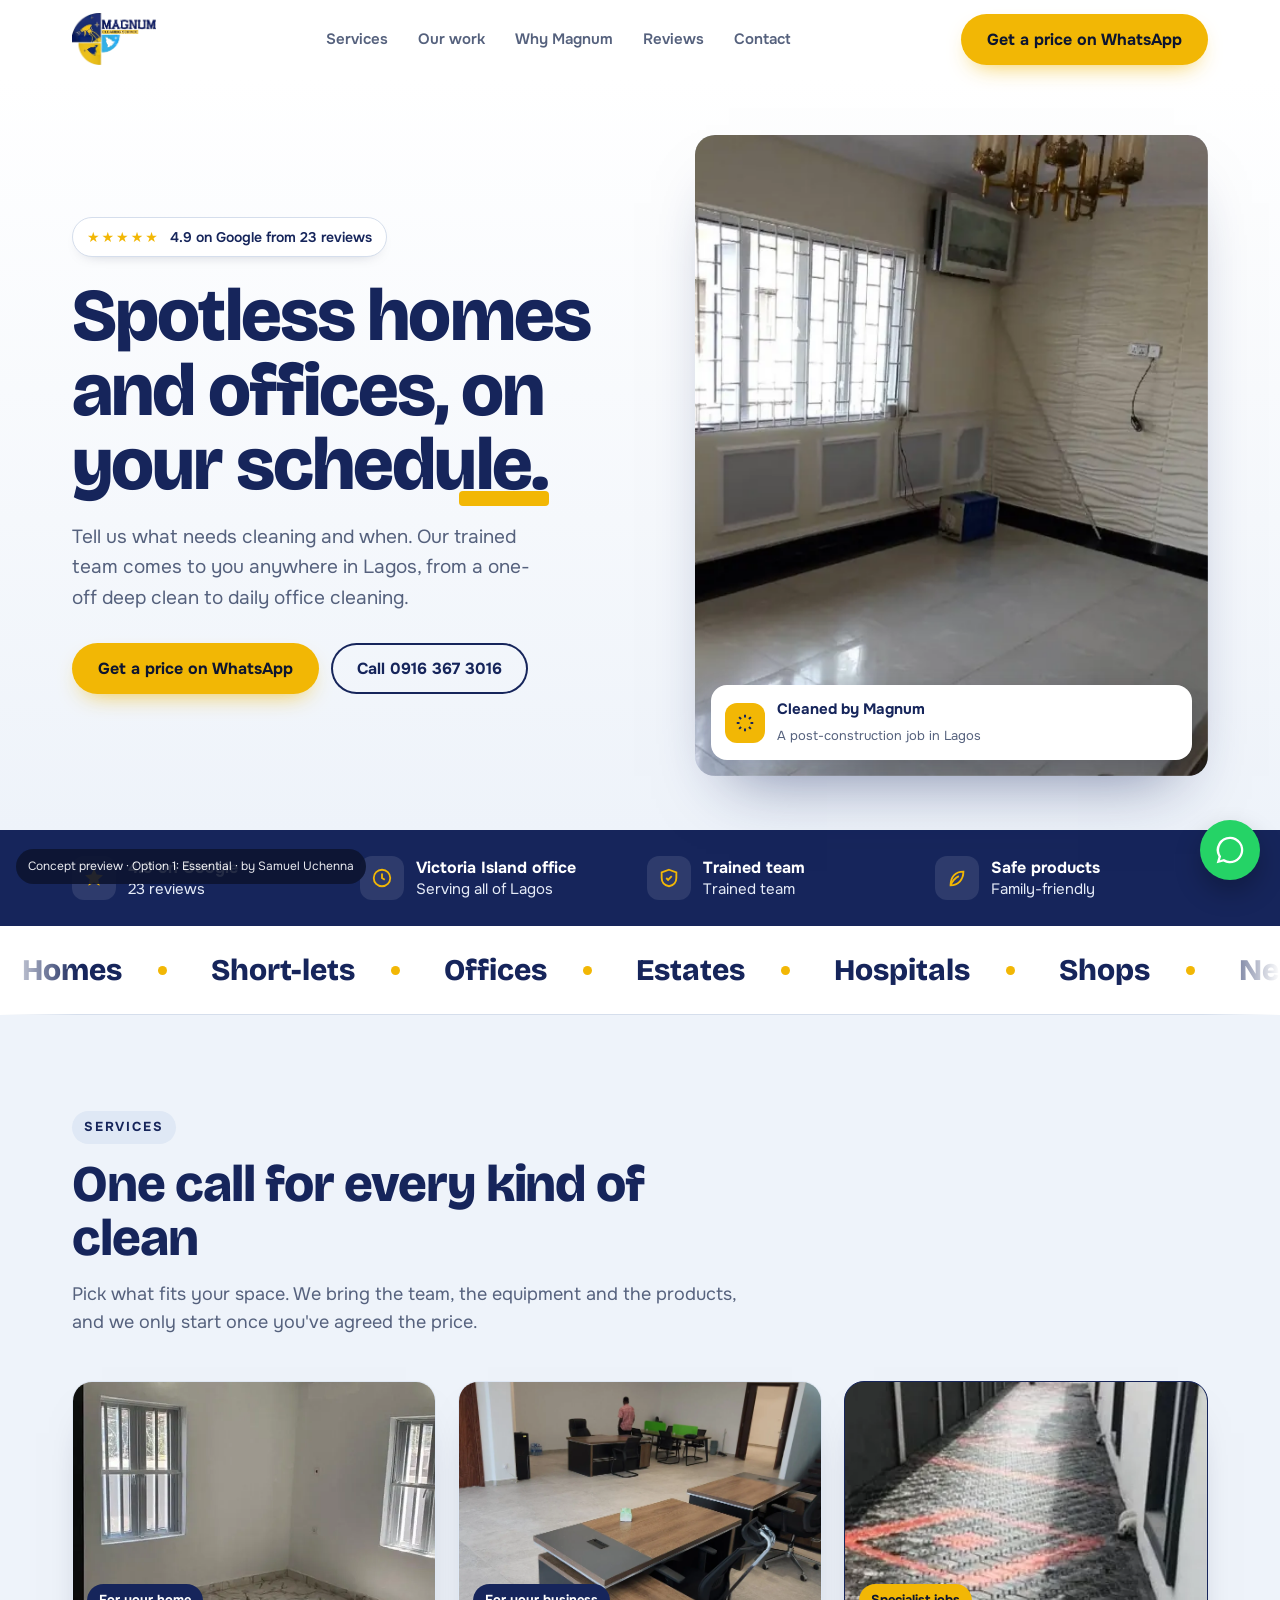
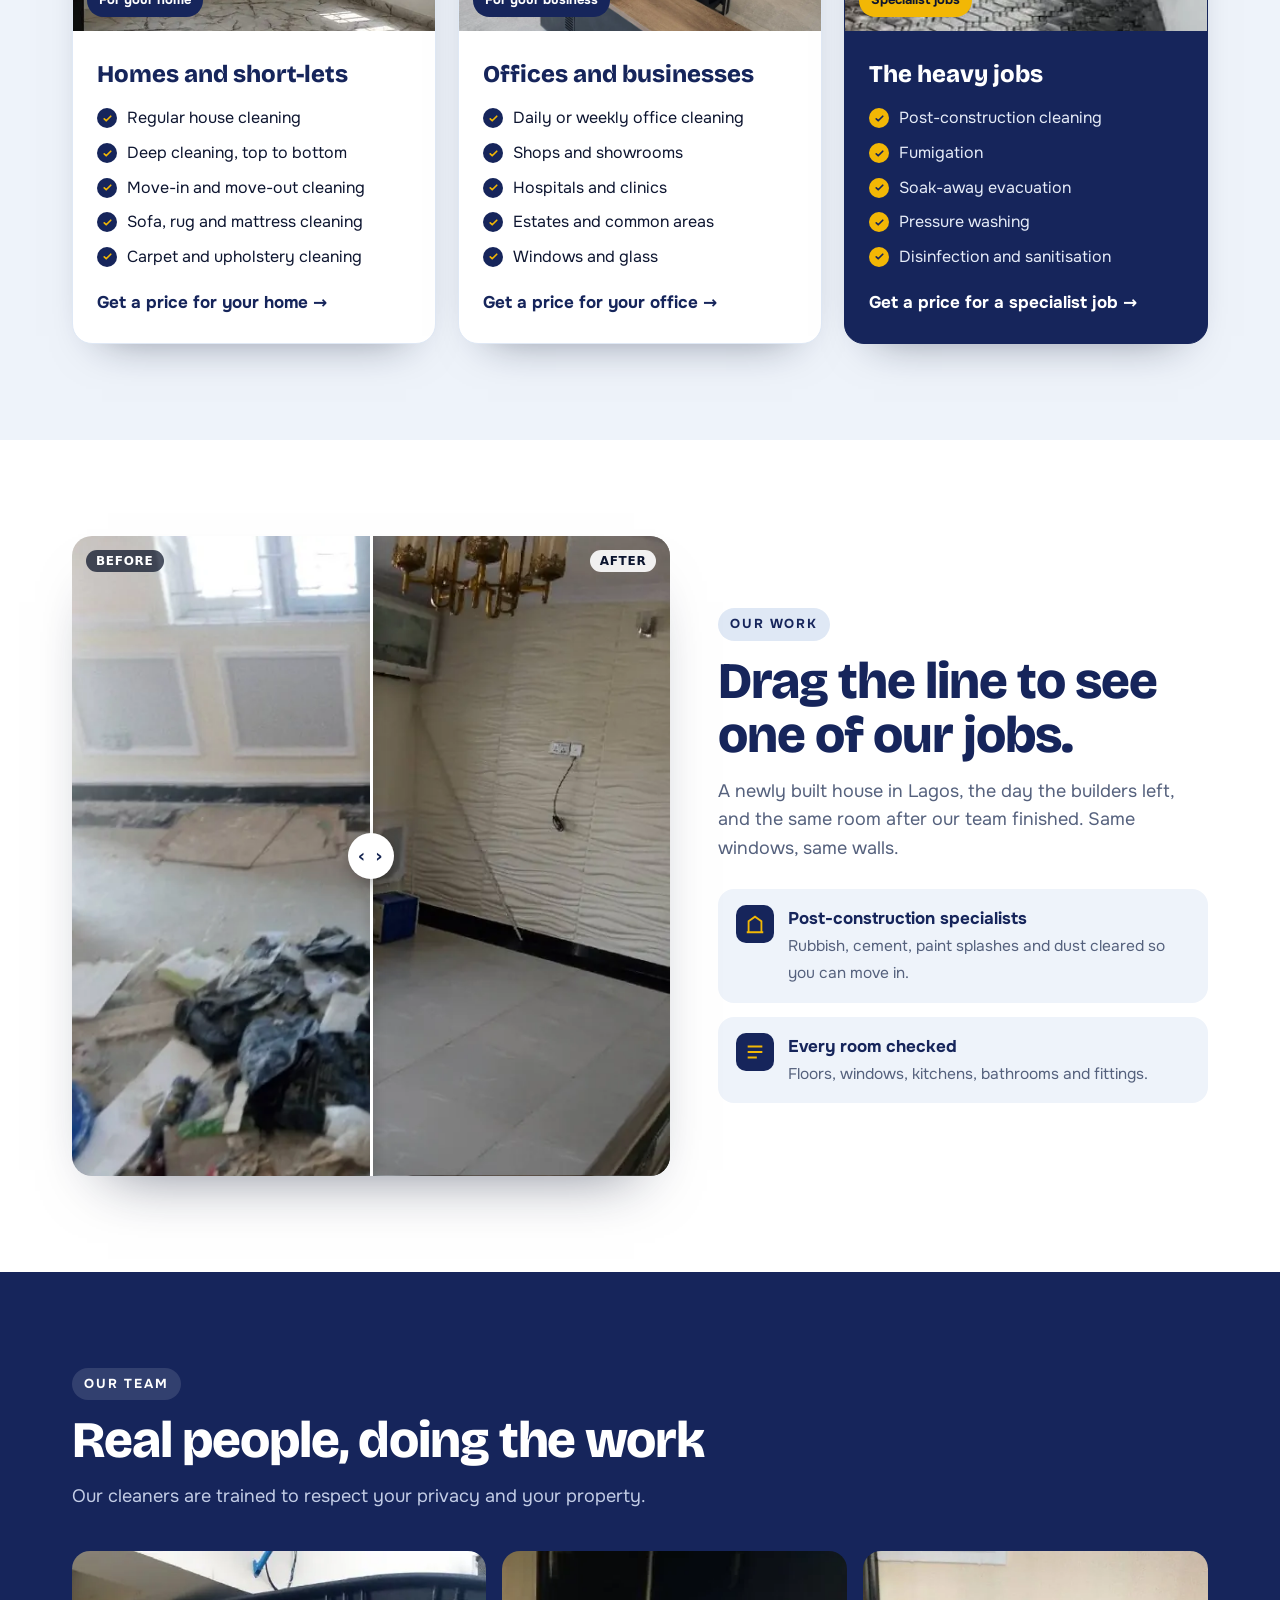
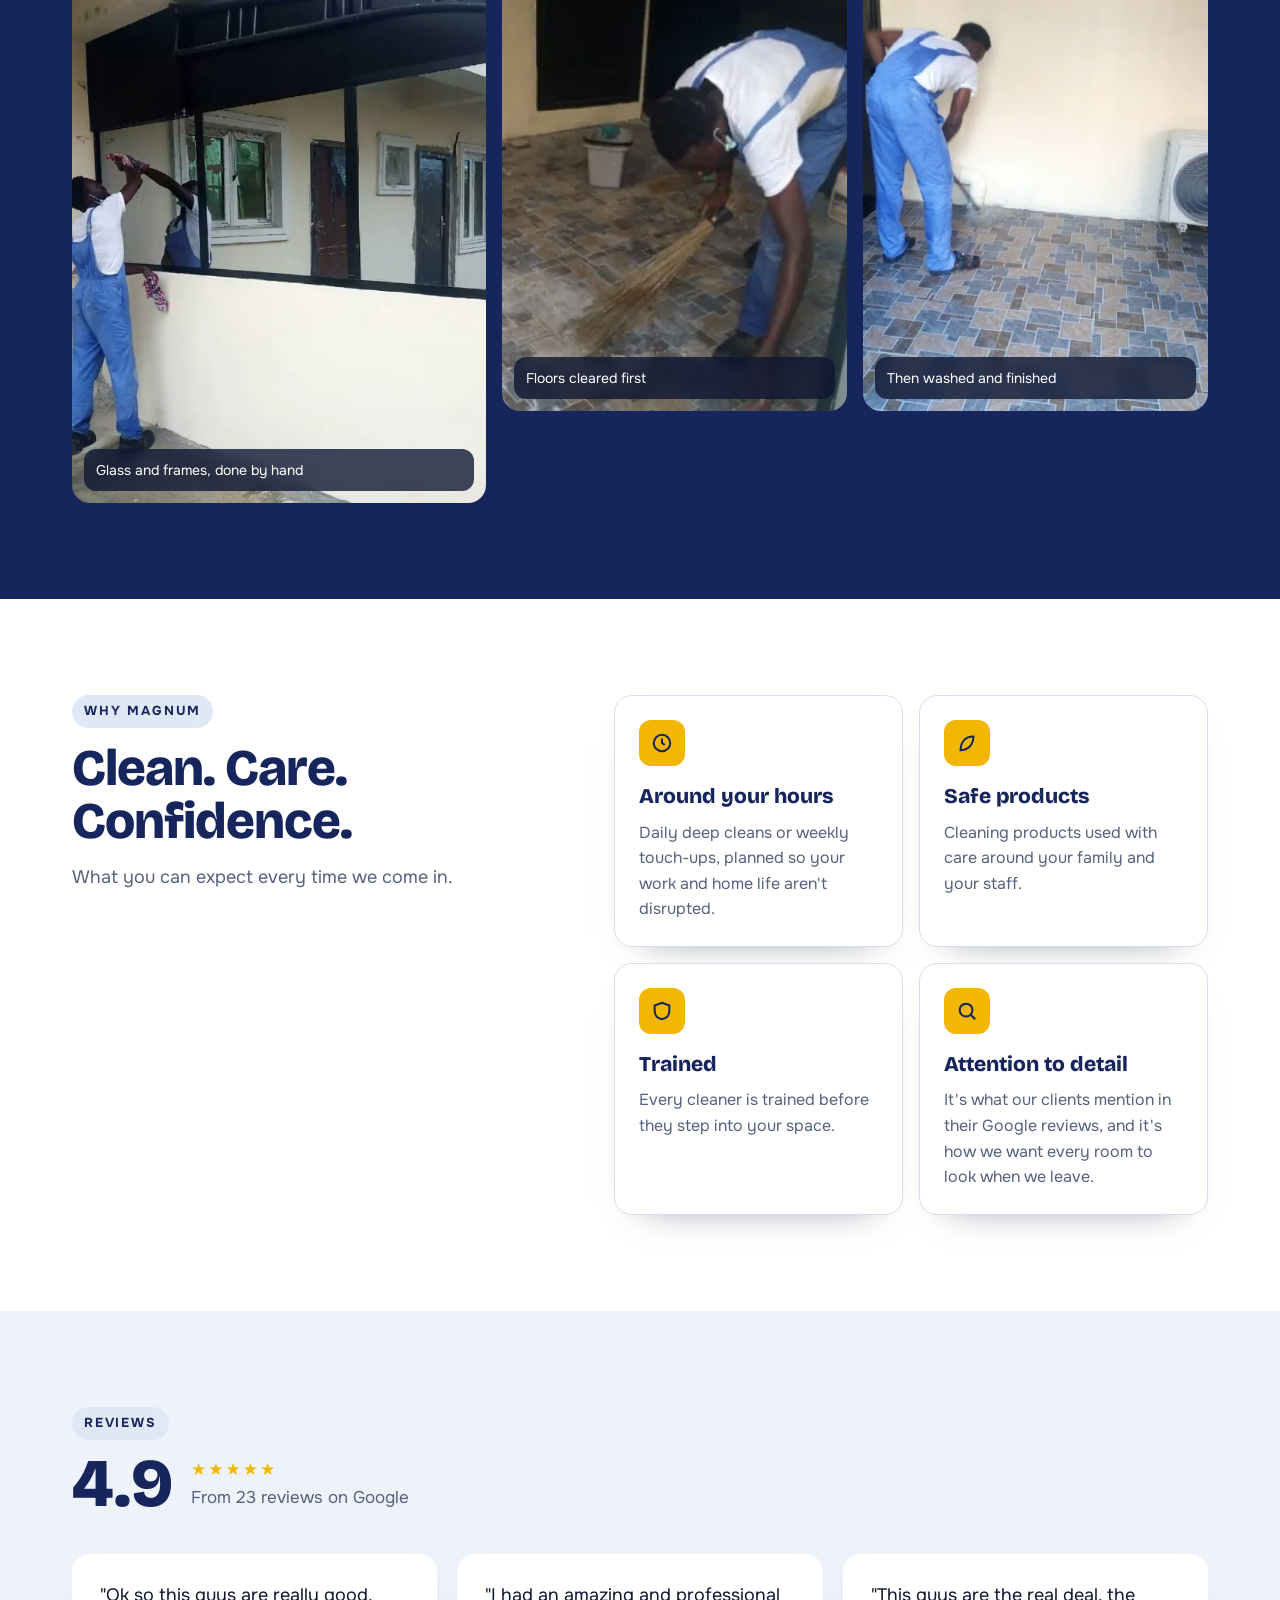
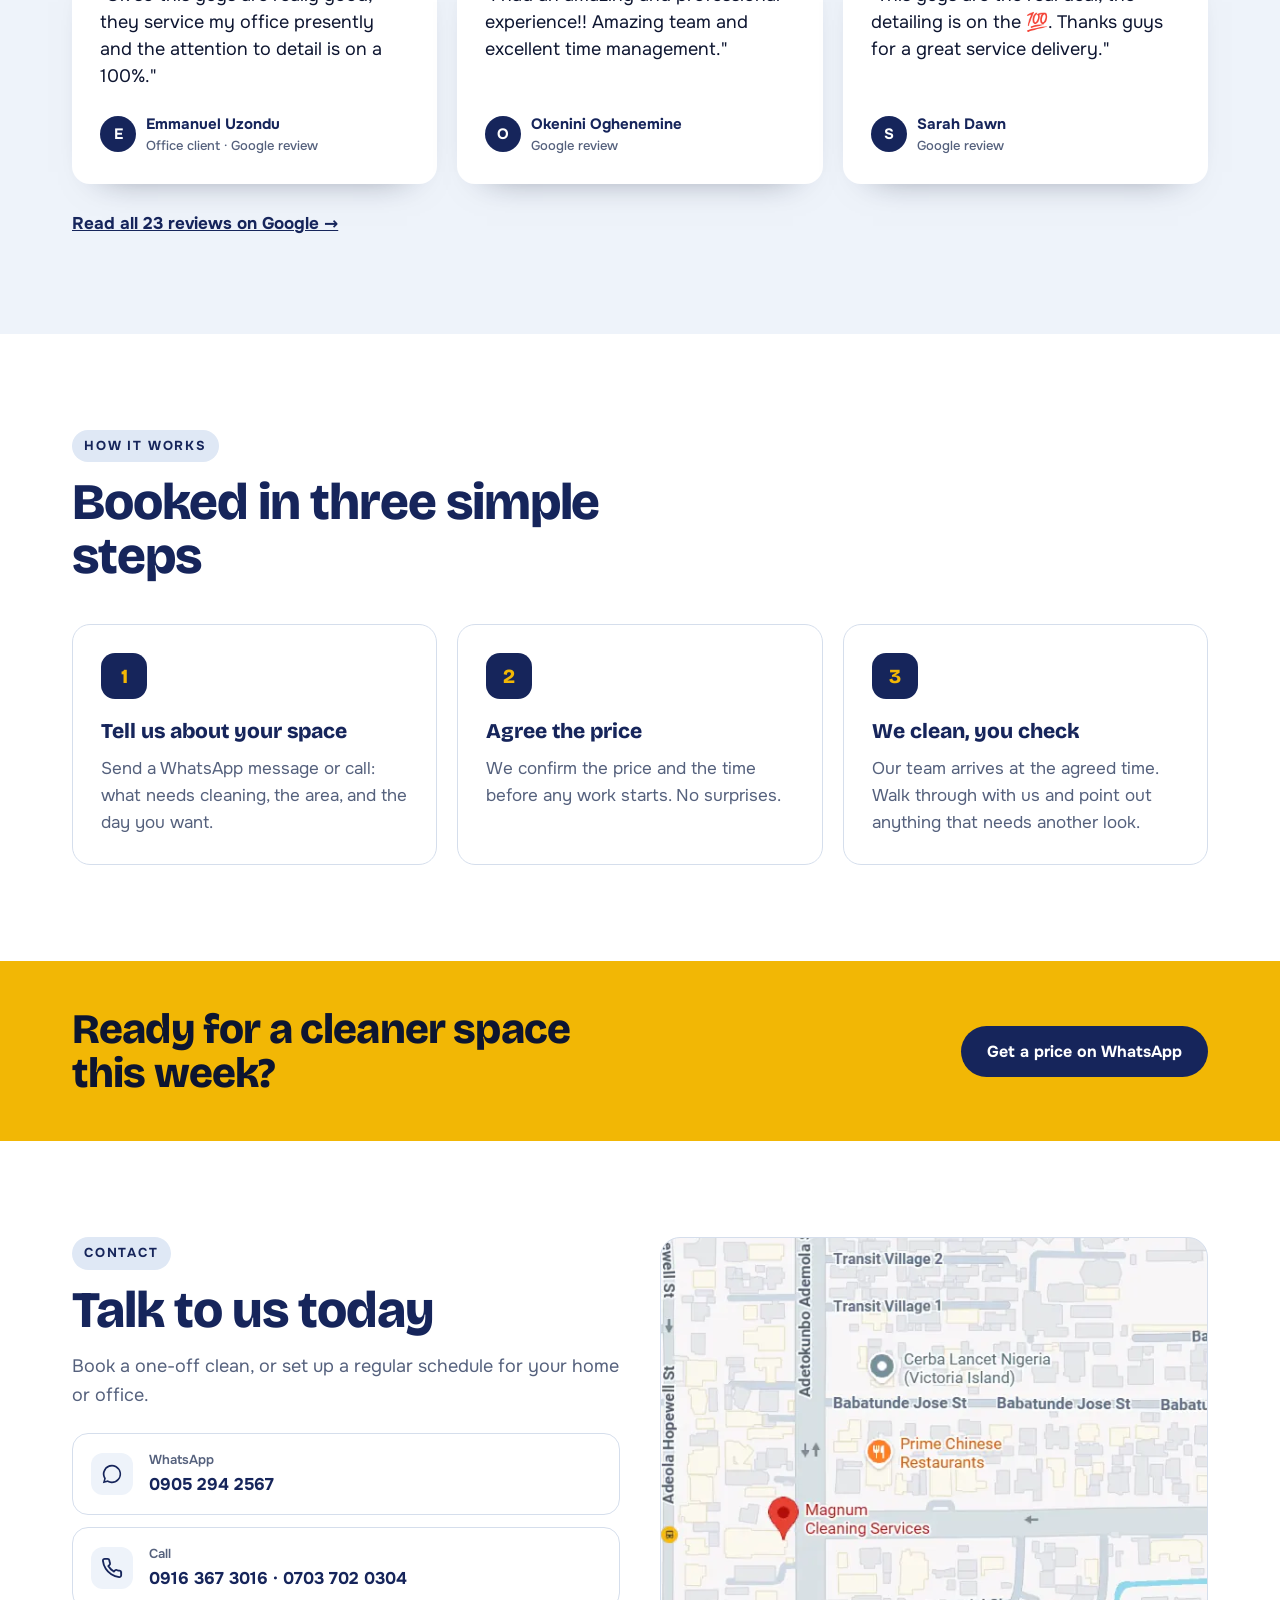
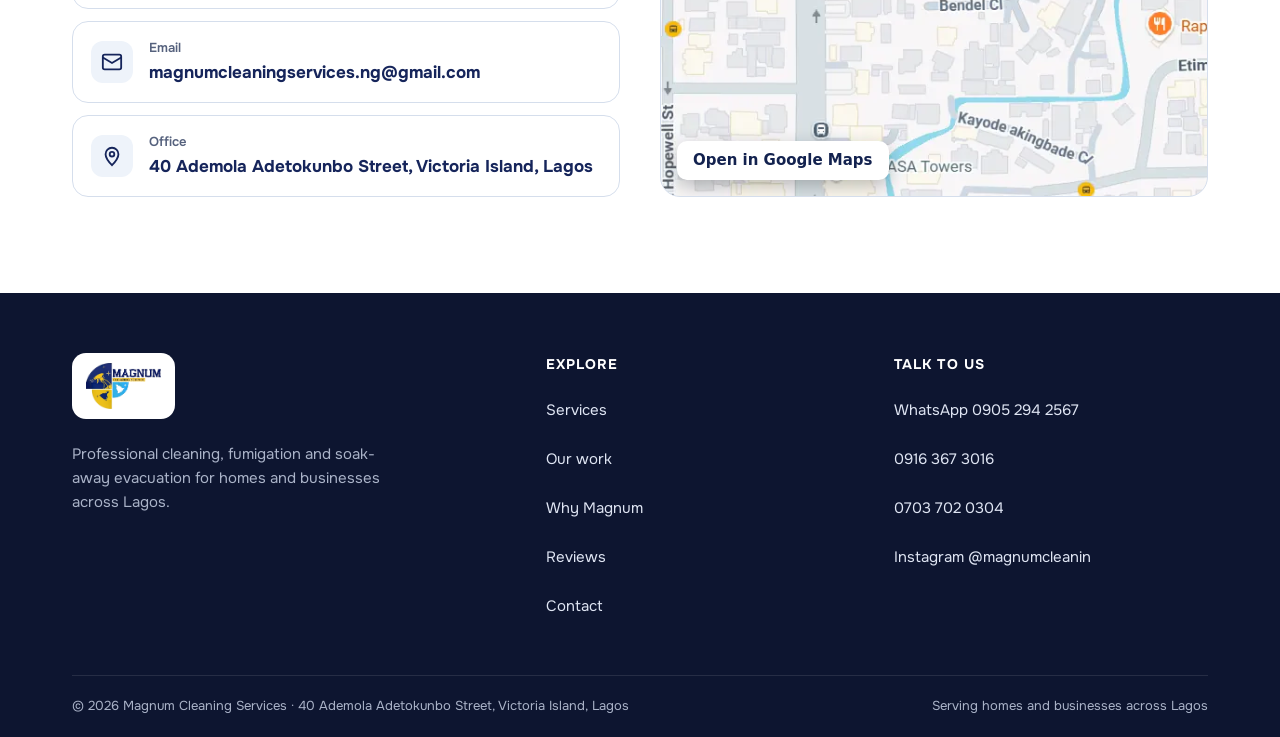
==== commit befd64f5: "Speed and fixes: WebP images, self-hosted fonts, static map, scroll reveal, form id, plainer words, " ====
--- a/1-essential/index.html
+++ b/1-essential/index.html
@@ -6,10 +6,8 @@
 <meta name="robots" content="noindex, nofollow">
 <title>Magnum Cleaning Services | Cleaning for homes and offices in Lagos</title>
 <meta name="description" content="Deep cleaning, office cleaning, post-construction cleaning, fumigation and soak-away evacuation across Lagos. Based in Victoria Island. 4.9 on Google.">
-<link rel="icon" href="../assets/magnum-icon.png">
-<link rel="preconnect" href="https://fonts.googleapis.com">
-<link rel="preconnect" href="https://fonts.gstatic.com" crossorigin>
-<link href="https://fonts.googleapis.com/css2?family=Bricolage+Grotesque:opsz,wght@12..96,600;12..96,800&family=Onest:wght@400;500;600;700&display=swap" rel="stylesheet">
+<link rel="icon" href="../assets/magnum-icon.webp">
+<link rel="stylesheet" href="../assets/fonts/fonts.css">
 <link rel="stylesheet" href="../assets/motion.css">
 <script src="../assets/motion.js"></script>
 <style>
@@ -168,7 +166,7 @@
 .line .ic{width:42px;height:42px;border-radius:12px;background:var(--ice);color:var(--navy);display:grid;place-items:center;flex:0 0 auto}
 .line b{display:block;font-size:13px;font-weight:600;color:var(--steel)}
 .line span{font-weight:700;color:var(--navy);overflow-wrap:anywhere}
-.map{border-radius:var(--r);overflow:hidden;border:1px solid var(--line);min-height:440px;background:#eef1f5 url(../assets/map.png) 30% center/cover}
+.map{border-radius:var(--r);overflow:hidden;border:1px solid var(--line);min-height:440px;background:#eef1f5 url(../assets/map.webp) 30% center/cover}
 .map iframe{width:100%;height:100%;min-height:440px;border:0}
 
 .band{background:var(--gold)}
@@ -224,7 +222,7 @@
 
 <header class="top" data-header>
   <div class="wrap">
-    <a class="logo" href="#top" aria-label="Magnum Cleaning Services, home"><img src="../assets/magnum-logo.png" alt="Magnum Cleaning Service"></a>
+    <a class="logo" href="#top" aria-label="Magnum Cleaning Services, home"><img width="708" height="437" src="../assets/magnum-logo.webp" alt="Magnum Cleaning Service"></a>
     <nav class="nav" aria-label="Main">
       <a href="#services">Services</a><a href="#work">Our work</a><a href="#why">Why Magnum</a><a href="#reviews">Reviews</a><a href="#contact">Contact</a>
     </nav>
@@ -255,7 +253,7 @@
       </div>
     </div>
     <div class="pane" data-reveal>
-      <img class="slowzoom" src="../assets/real/after-room.jpg" alt="A room cleaned by Magnum after construction, with polished floors">
+      <img loading="lazy" decoding="async" width="653" height="708" class="slowzoom" src="../assets/real/after-room.webp" alt="A room cleaned by Magnum after construction, with polished floors">
       <div class="fog" aria-hidden="true"></div>
       <div class="blade" aria-hidden="true"></div>
       <div class="pane-tag"><span class="dot"><svg class="i" viewBox="0 0 24 24" fill="none" stroke="#16255b" stroke-width="2.2"><path d="M12 3v3M12 18v3M3 12h3M18 12h3M5.6 5.6l2.1 2.1M16.3 16.3l2.1 2.1M5.6 18.4l2.1-2.1M16.3 7.7l2.1-2.1"/></svg></span><div><b>Cleaned by Magnum</b><span>A post-construction job in Lagos</span></div></div>
@@ -267,8 +265,8 @@
   <div class="wrap" data-stagger>
     <div><span class="ic"><svg class="i" viewBox="0 0 24 24" fill="currentColor"><path d="M12 2l2.9 6.3 6.9.7-5.2 4.6 1.5 6.8L12 17l-6.1 3.4 1.5-6.8L2.2 9l6.9-.7z"/></svg></span><span><b>4.9 on Google</b>23 reviews</span></div>
     <div><span class="ic"><svg class="i" viewBox="0 0 24 24" fill="none" stroke="currentColor" stroke-width="2"><circle cx="12" cy="12" r="9"/><path d="M12 7v5l3 2"/></svg></span><span><b>Victoria Island office</b>Serving all of Lagos</span></div>
-    <div><span class="ic"><svg class="i" viewBox="0 0 24 24" fill="none" stroke="currentColor" stroke-width="2"><path d="M12 3l8 3v6c0 5-3.5 8-8 9-4.5-1-8-4-8-9V6z"/><path d="M9 12l2 2 4-4"/></svg></span><span><b>Vetted team</b>Trained and bonded</span></div>
-    <div><span class="ic"><svg class="i" viewBox="0 0 24 24" fill="none" stroke="currentColor" stroke-width="2"><path d="M5 20c8 0 14-6 14-15-9 0-14 6-14 15z"/><path d="M5 20c2-5 5-8 9-10"/></svg></span><span><b>Safe products</b>Non-toxic, family-friendly</span></div>
+    <div><span class="ic"><svg class="i" viewBox="0 0 24 24" fill="none" stroke="currentColor" stroke-width="2"><path d="M12 3l8 3v6c0 5-3.5 8-8 9-4.5-1-8-4-8-9V6z"/><path d="M9 12l2 2 4-4"/></svg></span><span><b>Trained team</b>Trained team</span></div>
+    <div><span class="ic"><svg class="i" viewBox="0 0 24 24" fill="none" stroke="currentColor" stroke-width="2"><path d="M5 20c8 0 14-6 14-15-9 0-14 6-14 15z"/><path d="M5 20c2-5 5-8 9-10"/></svg></span><span><b>Safe products</b>Family-friendly</span></div>
   </div>
 </div>
 
@@ -283,21 +281,21 @@
     <p class="sub">Pick what fits your space. We bring the team, the equipment and the products, and we only start once you've agreed the price.</p></div>
     <div class="grid3" data-stagger>
       <article class="card">
-        <figure><img src="../assets/real/after-bedroom.jpg" alt="A bedroom cleaned by Magnum" loading="lazy"><figcaption>For your home</figcaption></figure>
+        <figure><img width="655" height="694" src="../assets/real/after-bedroom.webp" alt="A bedroom cleaned by Magnum" loading="lazy"><figcaption>For your home</figcaption></figure>
         <div class="in"><h3>Homes and short-lets</h3>
           <ul><li>Regular house cleaning</li><li>Deep cleaning, top to bottom</li><li>Move-in and move-out cleaning</li><li>Sofa, rug and mattress cleaning</li><li>Carpet and upholstery cleaning</li></ul>
           <a class="go" href="https://wa.me/2349052942567?text=Hello%20Magnum%2C%20I%27d%20like%20a%20price%20for%20home%20cleaning." target="_blank" rel="noopener">Get a price for your home →</a>
         </div>
       </article>
       <article class="card">
-        <figure><img src="../assets/office-desks.jpg" alt="An office cleaned by Magnum" loading="lazy"><figcaption>For your business</figcaption></figure>
+        <figure><img width="1600" height="1600" src="../assets/office-desks.webp" alt="An office cleaned by Magnum" loading="lazy"><figcaption>For your business</figcaption></figure>
         <div class="in"><h3>Offices and businesses</h3>
           <ul><li>Daily or weekly office cleaning</li><li>Shops and showrooms</li><li>Hospitals and clinics</li><li>Estates and common areas</li><li>Windows and glass</li></ul>
           <a class="go" href="https://wa.me/2349052942567?text=Hello%20Magnum%2C%20I%27d%20like%20a%20price%20for%20office%20cleaning." target="_blank" rel="noopener">Get a price for your office →</a>
         </div>
       </article>
       <article class="card dark">
-        <figure><img src="../assets/real/after-path.jpg" alt="A walkway after pressure washing by Magnum" loading="lazy"><figcaption>Specialist jobs</figcaption></figure>
+        <figure><img width="392" height="213" src="../assets/real/after-path.webp" alt="A walkway after pressure washing by Magnum" loading="lazy"><figcaption>Specialist jobs</figcaption></figure>
         <div class="in"><h3>The heavy jobs</h3>
           <ul><li>Post-construction cleaning</li><li>Fumigation</li><li>Soak-away evacuation</li><li>Pressure washing</li><li>Disinfection and sanitisation</li></ul>
           <a class="go" href="https://wa.me/2349052942567?text=Hello%20Magnum%2C%20I%27d%20like%20a%20price%20for%20a%20specialist%20job." target="_blank" rel="noopener">Get a price for a specialist job →</a>
@@ -310,15 +308,15 @@
 <section id="work">
   <div class="wrap ba-wrap">
     <div class="ba-box" data-ba data-reveal>
-      <img src="../assets/real/before-room.jpg" alt="The room before: building rubbish, cartons and dust">
-      <div class="ba-after"><img src="../assets/real/after-room.jpg" alt="The same room after Magnum's clean"></div>
+      <img loading="lazy" decoding="async" width="653" height="708" src="../assets/real/before-room.webp" alt="The room before: building rubbish, cartons and dust">
+      <div class="ba-after"><img loading="lazy" decoding="async" width="653" height="708" src="../assets/real/after-room.webp" alt="The same room after Magnum's clean"></div>
       <span class="ba-line" aria-hidden="true"></span>
       <span class="ba-tag b">Before</span><span class="ba-tag a">After</span>
       <input type="range" min="0" max="100" value="50" aria-label="Drag to compare before and after">
     </div>
     <div data-reveal>
       <span class="kicker">Our work</span>
-      <h2>Drag the line. That's one of our jobs.</h2>
+      <h2>Drag the line to see one of our jobs.</h2>
       <p class="sub">A newly built house in Lagos, the day the builders left, and the same room after our team finished. Same windows, same walls.</p>
       <div class="facts">
         <div><span class="ic"><svg class="i" viewBox="0 0 24 24" fill="none" stroke="currentColor" stroke-width="2"><path d="M3 21h18M5 21V9l7-5 7 5v12"/></svg></span><div><b>Post-construction specialists</b><span>Rubbish, cement, paint splashes and dust cleared so you can move in.</span></div></div>
@@ -332,11 +330,11 @@
   <div class="wrap">
     <div data-reveal><span class="kicker">Our team</span>
     <h2>Real people, doing the work</h2>
-    <p class="sub">Our cleaners are vetted, bonded and trained to respect your privacy and your property.</p></div>
+    <p class="sub">Our cleaners are trained to respect your privacy and your property.</p></div>
     <div class="photos" data-stagger>
-      <figure><img src="../assets/real/team-glass.jpg" alt="A Magnum cleaner wiping glass panels" loading="lazy"><figcaption>Glass and frames, done by hand</figcaption></figure>
-      <figure><img src="../assets/real/team-sweep.jpg" alt="A Magnum cleaner sweeping a floor" loading="lazy"><figcaption>Floors cleared first</figcaption></figure>
-      <figure><img src="../assets/real/team-wall.jpg" alt="A Magnum cleaner cleaning a wall and floor" loading="lazy"><figcaption>Then washed and finished</figcaption></figure>
+      <figure><img width="653" height="708" src="../assets/real/team-glass.webp" alt="A Magnum cleaner wiping glass panels" loading="lazy"><figcaption>Glass and frames, done by hand</figcaption></figure>
+      <figure><img width="325" height="708" src="../assets/real/team-sweep.webp" alt="A Magnum cleaner sweeping a floor" loading="lazy"><figcaption>Floors cleared first</figcaption></figure>
+      <figure><img width="653" height="708" src="../assets/real/team-wall.webp" alt="A Magnum cleaner cleaning a wall and floor" loading="lazy"><figcaption>Then washed and finished</figcaption></figure>
     </div>
   </div>
 </section>
@@ -350,8 +348,8 @@
     </div>
     <div class="promises" data-stagger>
       <div class="promise"><span class="ic"><svg class="i" viewBox="0 0 24 24" fill="none" stroke="currentColor" stroke-width="2.2"><circle cx="12" cy="12" r="9"/><path d="M12 7v5l3 2"/></svg></span><h3>Around your hours</h3><p>Daily deep cleans or weekly touch-ups, planned so your work and home life aren't disrupted.</p></div>
-      <div class="promise"><span class="ic"><svg class="i" viewBox="0 0 24 24" fill="none" stroke="currentColor" stroke-width="2.2"><path d="M5 20c8 0 14-6 14-15-9 0-14 6-14 15z"/></svg></span><h3>Safe products</h3><p>Premium, non-toxic products that protect your family, your staff and the environment.</p></div>
-      <div class="promise"><span class="ic"><svg class="i" viewBox="0 0 24 24" fill="none" stroke="currentColor" stroke-width="2.2"><path d="M12 3l8 3v6c0 5-3.5 8-8 9-4.5-1-8-4-8-9V6z"/></svg></span><h3>Vetted and trained</h3><p>Every cleaner is vetted, bonded and trained before they step into your space.</p></div>
+      <div class="promise"><span class="ic"><svg class="i" viewBox="0 0 24 24" fill="none" stroke="currentColor" stroke-width="2.2"><path d="M5 20c8 0 14-6 14-15-9 0-14 6-14 15z"/></svg></span><h3>Safe products</h3><p>Cleaning products used with care around your family and your staff.</p></div>
+      <div class="promise"><span class="ic"><svg class="i" viewBox="0 0 24 24" fill="none" stroke="currentColor" stroke-width="2.2"><path d="M12 3l8 3v6c0 5-3.5 8-8 9-4.5-1-8-4-8-9V6z"/></svg></span><h3>Trained</h3><p>Every cleaner is trained before they step into your space.</p></div>
       <div class="promise"><span class="ic"><svg class="i" viewBox="0 0 24 24" fill="none" stroke="currentColor" stroke-width="2.2"><circle cx="11" cy="11" r="7"/><path d="M21 21l-5-5"/></svg></span><h3>Attention to detail</h3><p>It's what our clients mention in their Google reviews, and it's how we want every room to look when we leave.</p></div>
     </div>
   </div>
@@ -400,7 +398,7 @@
         <div class="line"><span class="ic"><svg class="i" viewBox="0 0 24 24" fill="none" stroke="currentColor" stroke-width="2"><path d="M12 22s7-7.2 7-12a7 7 0 0 0-14 0c0 4.8 7 12 7 12z"/><circle cx="12" cy="10" r="2.5"/></svg></span><div><b>Office</b><span>40 Ademola Adetokunbo Street, Victoria Island, Lagos</span></div></div>
       </div>
     </div>
-    <div class="map" data-reveal><iframe title="Map showing Magnum Cleaning Services in Victoria Island" loading="eager" src="https://www.google.com/maps?q=Magnum+Cleaning+Services,+40+Ademola+Adetokunbo+Street,+Victoria+Island,+Lagos&output=embed"></iframe></div>
+    <div class="map" data-reveal><a class="maplink" href="https://www.google.com/maps/search/?api=1&amp;query=Magnum+Cleaning+Services+40+Ademola+Adetokunbo+Street+Victoria+Island+Lagos" target="_blank" rel="noopener" aria-label="Open the map in Google Maps"><span>Open in Google Maps</span></a></div>
   </div>
 </section>
 </main>
@@ -408,7 +406,7 @@
 <footer>
   <div class="wrap">
     <div class="cols">
-      <div><span class="plate"><img src="../assets/magnum-logo.png" alt="Magnum Cleaning Service"></span>
+      <div><span class="plate"><img loading="lazy" decoding="async" width="708" height="437" src="../assets/magnum-logo.webp" alt="Magnum Cleaning Service"></span>
         <p style="margin-top:16px;max-width:34ch">Professional cleaning, fumigation and soak-away evacuation for homes and businesses across Lagos.</p></div>
       <div><h4>Explore</h4><a href="#services">Services</a><a href="#work">Our work</a><a href="#why">Why Magnum</a><a href="#reviews">Reviews</a><a href="#contact">Contact</a></div>
       <div><h4>Talk to us</h4><a href="https://wa.me/2349052942567" target="_blank" rel="noopener">WhatsApp 0905 294 2567</a><a href="tel:+2349163673016">0916 367 3016</a><a href="tel:+2347037020304">0703 702 0304</a><a href="https://www.instagram.com/magnumcleanin/" target="_blank" rel="noopener">Instagram @magnumcleanin</a></div>
--- a/assets/fonts/fonts.css
+++ b/assets/fonts/fonts.css
@@ -0,0 +1,21 @@
+@font-face{font-family:'Bricolage Grotesque';font-style:normal;font-weight:600;font-display:swap;src:url(bricolage-grotesque-a97232.woff2) format('woff2');unicode-range:U+0000-00FF,U+0131,U+0152-0153,U+02BB-02BC,U+02C6,U+02DA,U+02DC,U+2000-206F,U+20AC,U+2122,U+2191,U+2193,U+2212,U+2215,U+FEFF,U+FFFD}
+@font-face{font-family:'Bricolage Grotesque';font-style:normal;font-weight:800;font-display:swap;src:url(bricolage-grotesque-a97232.woff2) format('woff2');unicode-range:U+0000-00FF,U+0131,U+0152-0153,U+02BB-02BC,U+02C6,U+02DA,U+02DC,U+2000-206F,U+20AC,U+2122,U+2191,U+2193,U+2212,U+2215,U+FEFF,U+FFFD}
+@font-face{font-family:'Onest';font-style:normal;font-weight:400;font-display:swap;src:url(onest-cebbb5.woff2) format('woff2');unicode-range:U+0000-00FF,U+0131,U+0152-0153,U+02BB-02BC,U+02C6,U+02DA,U+02DC,U+2000-206F,U+20AC,U+2122,U+2191,U+2193,U+2212,U+2215,U+FEFF,U+FFFD}
+@font-face{font-family:'Onest';font-style:normal;font-weight:500;font-display:swap;src:url(onest-cebbb5.woff2) format('woff2');unicode-range:U+0000-00FF,U+0131,U+0152-0153,U+02BB-02BC,U+02C6,U+02DA,U+02DC,U+2000-206F,U+20AC,U+2122,U+2191,U+2193,U+2212,U+2215,U+FEFF,U+FFFD}
+@font-face{font-family:'Onest';font-style:normal;font-weight:600;font-display:swap;src:url(onest-cebbb5.woff2) format('woff2');unicode-range:U+0000-00FF,U+0131,U+0152-0153,U+02BB-02BC,U+02C6,U+02DA,U+02DC,U+2000-206F,U+20AC,U+2122,U+2191,U+2193,U+2212,U+2215,U+FEFF,U+FFFD}
+@font-face{font-family:'Onest';font-style:normal;font-weight:700;font-display:swap;src:url(onest-cebbb5.woff2) format('woff2');unicode-range:U+0000-00FF,U+0131,U+0152-0153,U+02BB-02BC,U+02C6,U+02DA,U+02DC,U+2000-206F,U+20AC,U+2122,U+2191,U+2193,U+2212,U+2215,U+FEFF,U+FFFD}
+@font-face{font-family:'Hanken Grotesk';font-style:normal;font-weight:400;font-display:swap;src:url(hanken-grotesk-605034.woff2) format('woff2');unicode-range:U+0000-00FF,U+0131,U+0152-0153,U+02BB-02BC,U+02C6,U+02DA,U+02DC,U+2000-206F,U+20AC,U+2122,U+2191,U+2193,U+2212,U+2215,U+FEFF,U+FFFD}
+@font-face{font-family:'Hanken Grotesk';font-style:normal;font-weight:500;font-display:swap;src:url(hanken-grotesk-605034.woff2) format('woff2');unicode-range:U+0000-00FF,U+0131,U+0152-0153,U+02BB-02BC,U+02C6,U+02DA,U+02DC,U+2000-206F,U+20AC,U+2122,U+2191,U+2193,U+2212,U+2215,U+FEFF,U+FFFD}
+@font-face{font-family:'Hanken Grotesk';font-style:normal;font-weight:600;font-display:swap;src:url(hanken-grotesk-605034.woff2) format('woff2');unicode-range:U+0000-00FF,U+0131,U+0152-0153,U+02BB-02BC,U+02C6,U+02DA,U+02DC,U+2000-206F,U+20AC,U+2122,U+2191,U+2193,U+2212,U+2215,U+FEFF,U+FFFD}
+@font-face{font-family:'Hanken Grotesk';font-style:normal;font-weight:700;font-display:swap;src:url(hanken-grotesk-605034.woff2) format('woff2');unicode-range:U+0000-00FF,U+0131,U+0152-0153,U+02BB-02BC,U+02C6,U+02DA,U+02DC,U+2000-206F,U+20AC,U+2122,U+2191,U+2193,U+2212,U+2215,U+FEFF,U+FFFD}
+@font-face{font-family:'Hanken Grotesk';font-style:normal;font-weight:800;font-display:swap;src:url(hanken-grotesk-605034.woff2) format('woff2');unicode-range:U+0000-00FF,U+0131,U+0152-0153,U+02BB-02BC,U+02C6,U+02DA,U+02DC,U+2000-206F,U+20AC,U+2122,U+2191,U+2193,U+2212,U+2215,U+FEFF,U+FFFD}
+@font-face{font-family:'Unbounded';font-style:normal;font-weight:500;font-display:swap;src:url(unbounded-06f2e4.woff2) format('woff2');unicode-range:U+0000-00FF,U+0131,U+0152-0153,U+02BB-02BC,U+02C6,U+02DA,U+02DC,U+2000-206F,U+20AC,U+2122,U+2191,U+2193,U+2212,U+2215,U+FEFF,U+FFFD}
+@font-face{font-family:'Unbounded';font-style:normal;font-weight:600;font-display:swap;src:url(unbounded-06f2e4.woff2) format('woff2');unicode-range:U+0000-00FF,U+0131,U+0152-0153,U+02BB-02BC,U+02C6,U+02DA,U+02DC,U+2000-206F,U+20AC,U+2122,U+2191,U+2193,U+2212,U+2215,U+FEFF,U+FFFD}
+@font-face{font-family:'Unbounded';font-style:normal;font-weight:700;font-display:swap;src:url(unbounded-06f2e4.woff2) format('woff2');unicode-range:U+0000-00FF,U+0131,U+0152-0153,U+02BB-02BC,U+02C6,U+02DA,U+02DC,U+2000-206F,U+20AC,U+2122,U+2191,U+2193,U+2212,U+2215,U+FEFF,U+FFFD}
+@font-face{font-family:'Instrument Sans';font-style:normal;font-weight:400;font-display:swap;src:url(instrument-sans-046090.woff2) format('woff2');unicode-range:U+0000-00FF,U+0131,U+0152-0153,U+02BB-02BC,U+02C6,U+02DA,U+02DC,U+2000-206F,U+20AC,U+2122,U+2191,U+2193,U+2212,U+2215,U+FEFF,U+FFFD}
+@font-face{font-family:'Instrument Sans';font-style:normal;font-weight:500;font-display:swap;src:url(instrument-sans-046090.woff2) format('woff2');unicode-range:U+0000-00FF,U+0131,U+0152-0153,U+02BB-02BC,U+02C6,U+02DA,U+02DC,U+2000-206F,U+20AC,U+2122,U+2191,U+2193,U+2212,U+2215,U+FEFF,U+FFFD}
+@font-face{font-family:'Instrument Sans';font-style:normal;font-weight:600;font-display:swap;src:url(instrument-sans-046090.woff2) format('woff2');unicode-range:U+0000-00FF,U+0131,U+0152-0153,U+02BB-02BC,U+02C6,U+02DA,U+02DC,U+2000-206F,U+20AC,U+2122,U+2191,U+2193,U+2212,U+2215,U+FEFF,U+FFFD}
+@font-face{font-family:'Instrument Sans';font-style:normal;font-weight:700;font-display:swap;src:url(instrument-sans-046090.woff2) format('woff2');unicode-range:U+0000-00FF,U+0131,U+0152-0153,U+02BB-02BC,U+02C6,U+02DA,U+02DC,U+2000-206F,U+20AC,U+2122,U+2191,U+2193,U+2212,U+2215,U+FEFF,U+FFFD}
+@font-face{font-family:'Schibsted Grotesk';font-style:normal;font-weight:700;font-display:swap;src:url(schibsted-grotesk-f5ed7f.woff2) format('woff2');unicode-range:U+0000-00FF,U+0131,U+0152-0153,U+02BB-02BC,U+02C6,U+02DA,U+02DC,U+2000-206F,U+20AC,U+2122,U+2191,U+2193,U+2212,U+2215,U+FEFF,U+FFFD}
+@font-face{font-family:'Schibsted Grotesk';font-style:normal;font-weight:800;font-display:swap;src:url(schibsted-grotesk-f5ed7f.woff2) format('woff2');unicode-range:U+0000-00FF,U+0131,U+0152-0153,U+02BB-02BC,U+02C6,U+02DA,U+02DC,U+2000-206F,U+20AC,U+2122,U+2191,U+2193,U+2212,U+2215,U+FEFF,U+FFFD}
+@font-face{font-family:'Schibsted Grotesk';font-style:normal;font-weight:900;font-display:swap;src:url(schibsted-grotesk-f5ed7f.woff2) format('woff2');unicode-range:U+0000-00FF,U+0131,U+0152-0153,U+02BB-02BC,U+02C6,U+02DA,U+02DC,U+2000-206F,U+20AC,U+2122,U+2191,U+2193,U+2212,U+2215,U+FEFF,U+FFFD}
--- a/assets/motion.css
+++ b/assets/motion.css
@@ -54,3 +54,12 @@
   html.motion body { animation: none; }
   [data-marquee] .track { animation: none; }
 }
+
+/* map link over the static map picture (replaces the Google iframe) */
+.mapbox,.map{position:relative}
+.maplink{position:absolute;inset:0;display:flex;align-items:flex-end;justify-content:flex-start;padding:16px;text-decoration:none}
+.maplink span{background:#fff;color:#13224f;font:700 15px/1 system-ui,sans-serif;padding:12px 16px;border-radius:10px;box-shadow:0 6px 18px rgba(0,0,0,.25)}
+.maplink:hover span{box-shadow:0 8px 22px rgba(0,0,0,.32)}
+/* bigger tap targets for footer and small links */
+footer a{display:inline-block;padding:8px 0;min-height:36px}
+.err{min-height:1.3em}
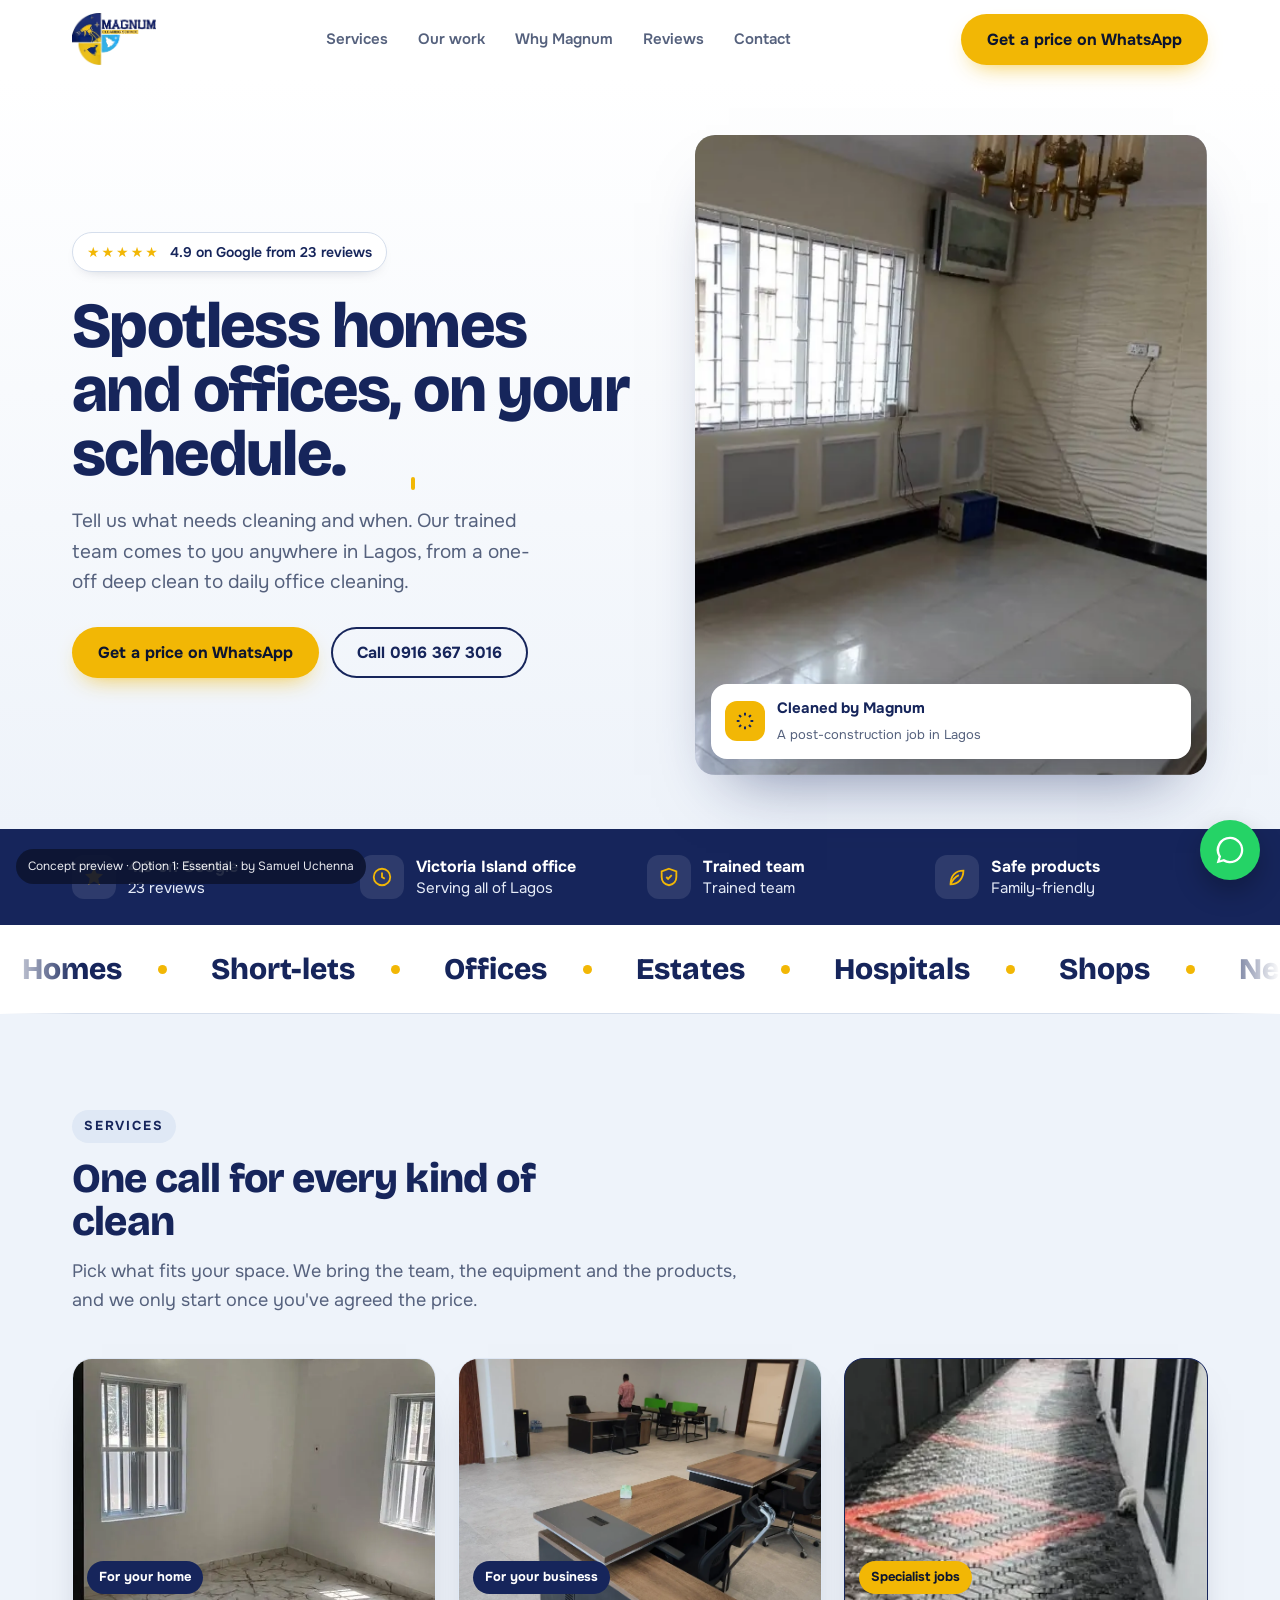
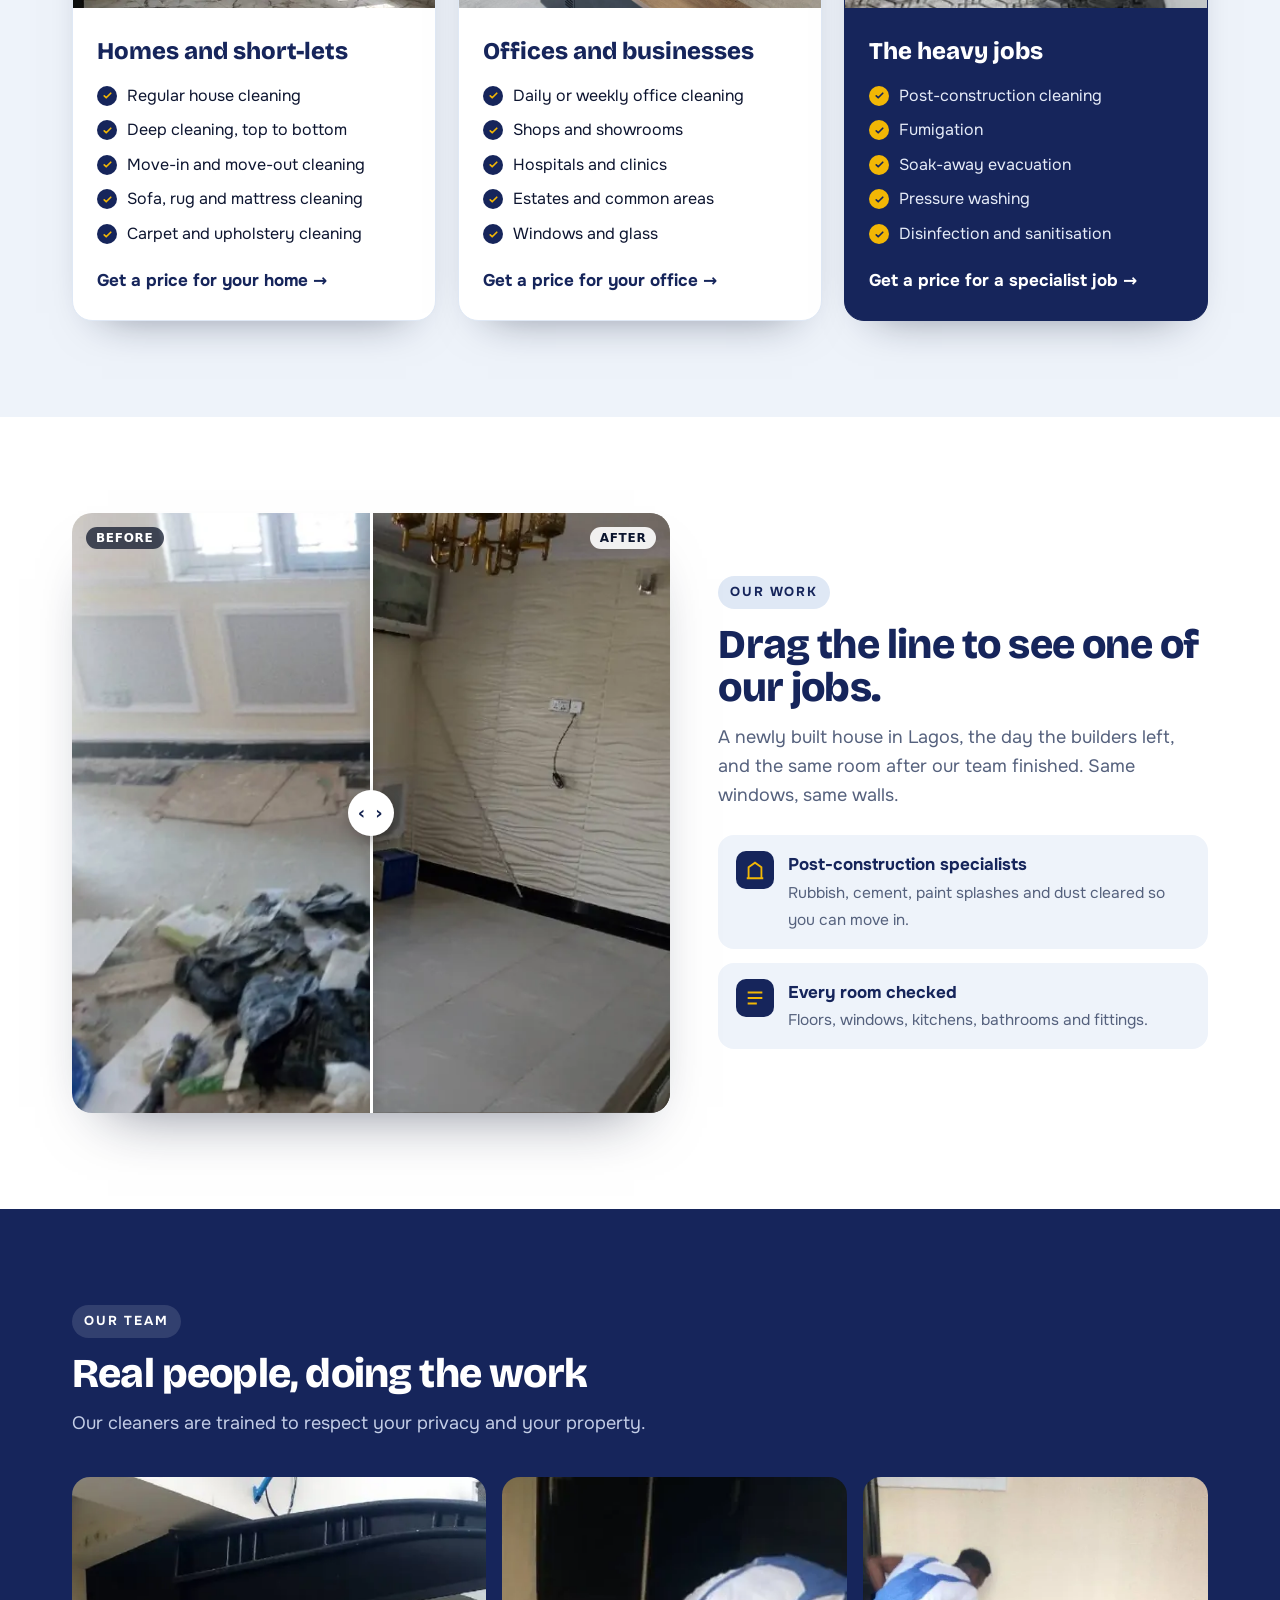
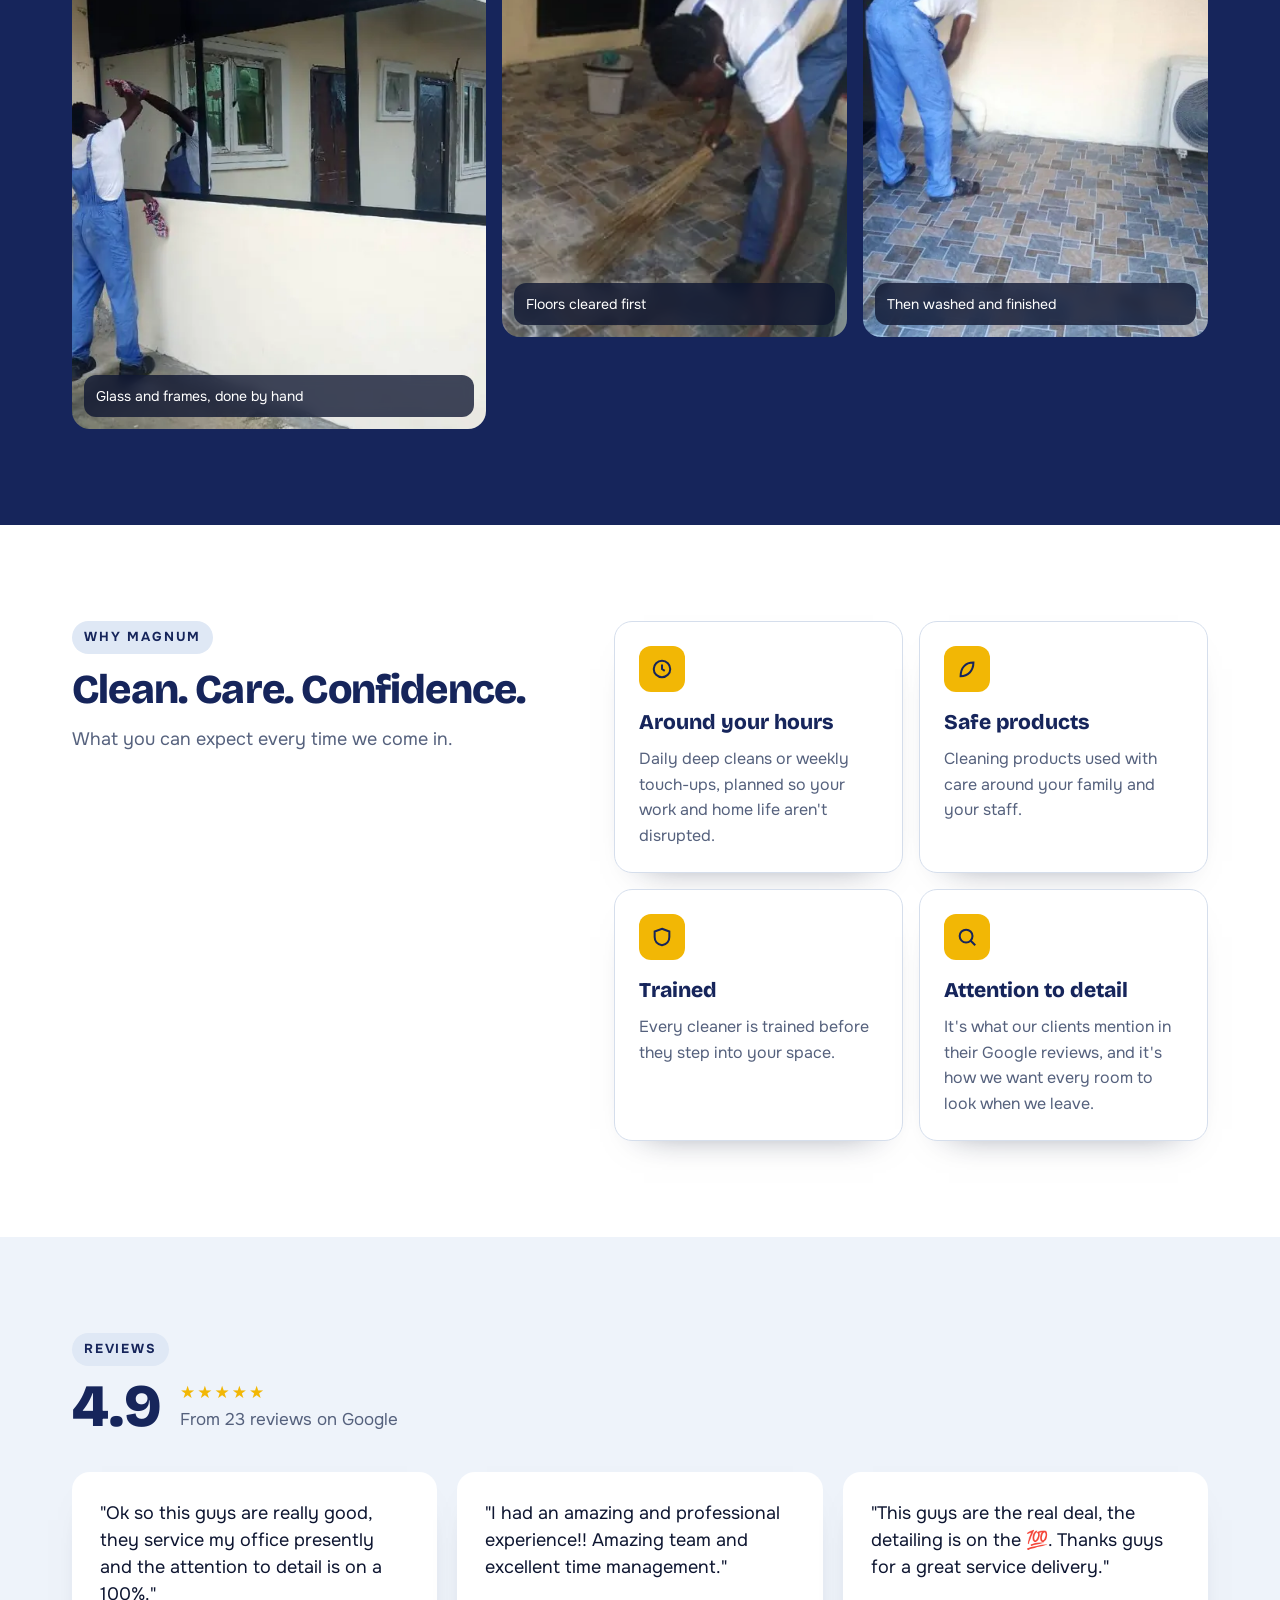
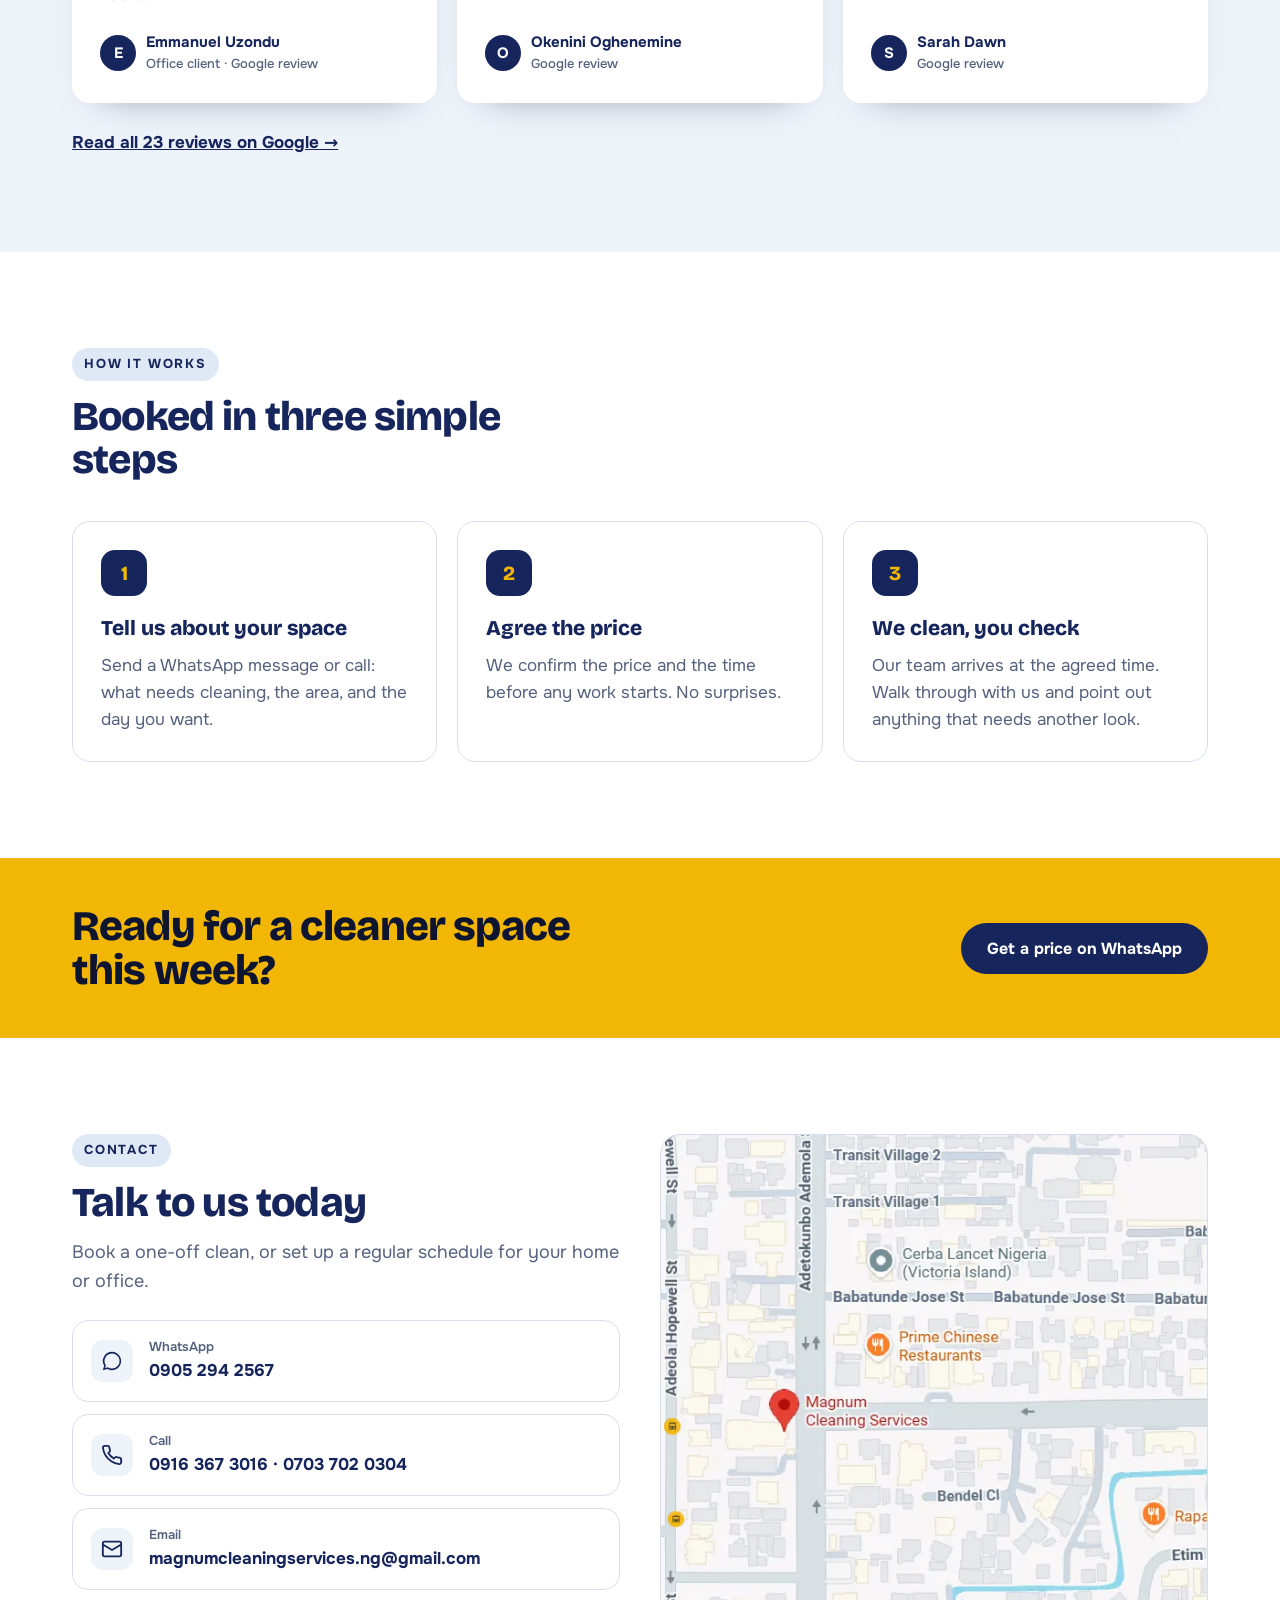
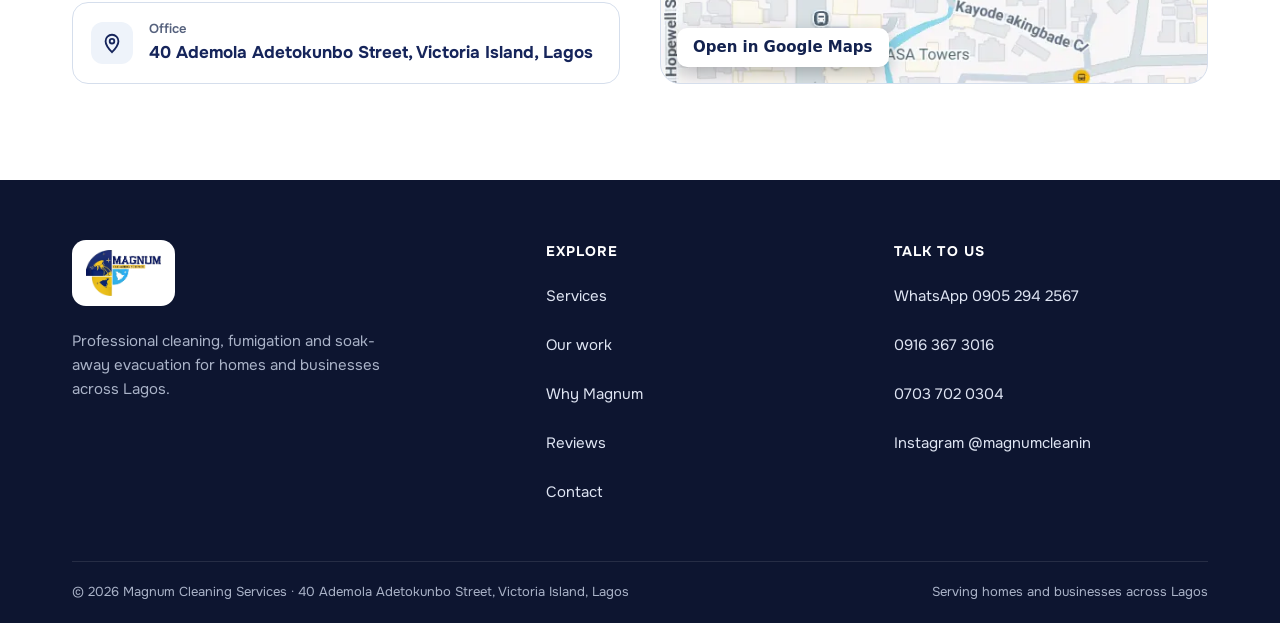
==== commit fc1b5b7c: "Size pass on all three options and a clearer chooser Nothing too big on phones: smaller header, logo" ====
--- a/1-essential/index.html
+++ b/1-essential/index.html
@@ -216,6 +216,41 @@
   .rating b{font-size:56px}
   footer .cols{grid-template-columns:1fr}
 }
+
+/* ===== size pass (17 Oct 2026): nothing too big on the screen.
+   Samuel: "big big cards, big big numbers, big big texts... the menu button is too big on mobile".
+   Phone limits: header 60px, logo 36px tall, menu button 42px, menu links 21px, h1 36px, h2 27px, numbers 46px,
+   buttons about 46px tall. Desktop: h1 68px, boxes 72% of the screen. Checked by size_check.js. Backup: _size-pass-backups\ */
+h1{font-size:clamp(40px,5vw,68px)}
+h2{font-size:clamp(28px,3.2vw,44px)}
+.rating b{font-size:60px}
+.pane{max-height:min(640px,72vh)}
+.ba-box{max-height:min(600px,72vh)}
+.menu-btn{width:44px;height:44px;border-radius:12px}
+.pmenu .x{width:44px;height:44px;border-radius:12px;font-size:22px;line-height:1}
+.pmenu nav a{font-size:24px;font-weight:700;padding:12px 0}
+@media (max-width:560px){
+  .top .wrap{height:60px}
+  .logo img{height:36px}
+  .menu-btn{width:42px;height:42px}
+  .pmenu{padding:9px 18px 24px}
+  .pmenu .x{width:42px;height:42px}
+  .pmenu nav{gap:0;margin-top:22px}
+  .pmenu nav a{font-size:21px;padding:15px 0}
+  h1{font-size:36px;margin:16px 0 16px}
+  h2{font-size:27px}
+  .band h2{font-size:24px}
+  .card h3{font-size:20px}
+  .rating b{font-size:46px}
+  .lead{font-size:16.5px}
+  .btn{padding:13px 20px;font-size:15px}
+  .mbar a{padding:12px 10px}
+  body{padding-bottom:70px}
+  .card figure{aspect-ratio:16/9}
+  .pane{aspect-ratio:4/3.6}
+}
+/* the 15 Oct speed pass wrote width and height on every picture; without this line the browser used that height */
+img{height:auto}
 </style>
 </head>
 <body>
